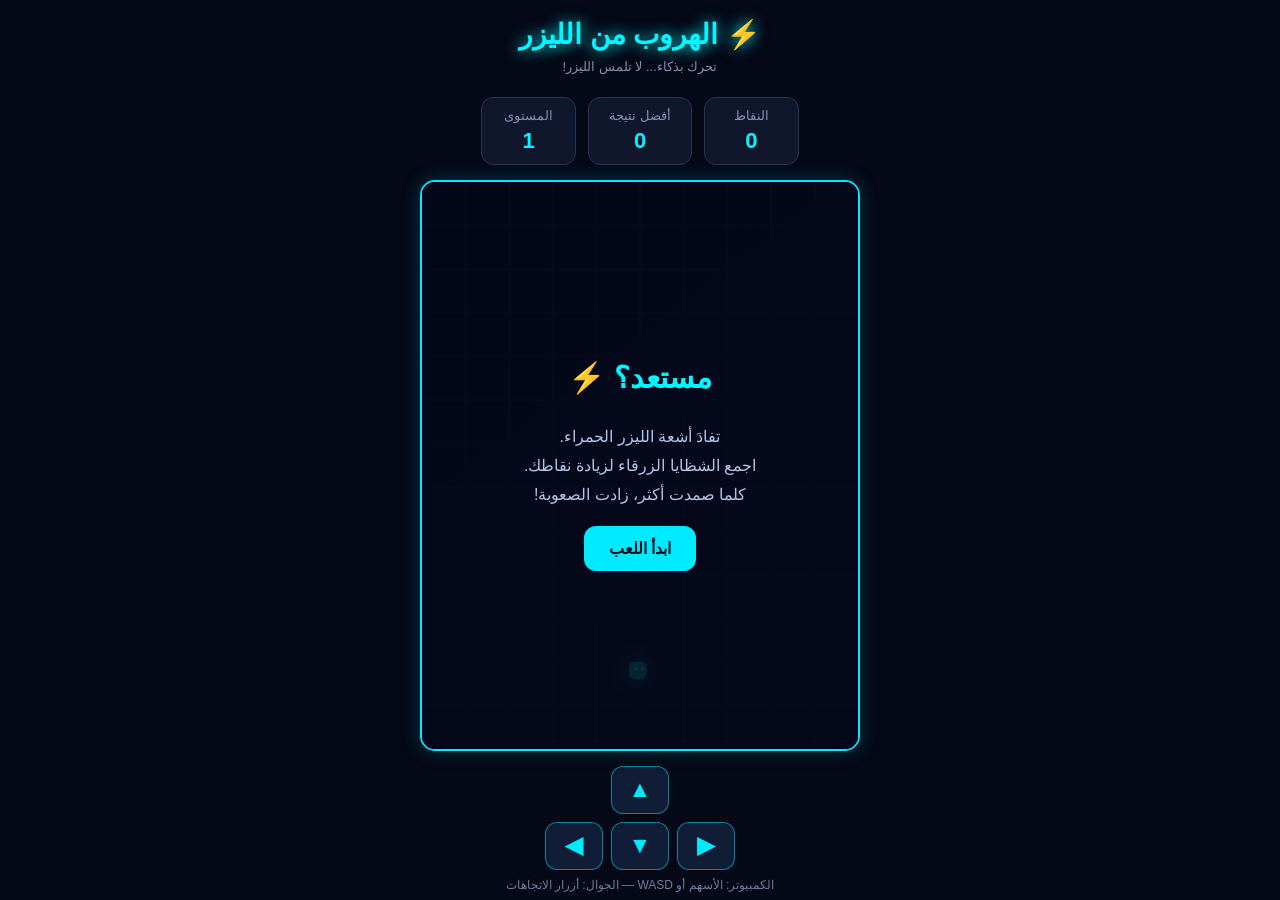
==== game.html @ 20f7e02d "Update game.html" ====
<!DOCTYPE html>
<html lang="ar" dir="rtl">
<head>
<meta charset="UTF-8">
<meta name="viewport" content="width=device-width, initial-scale=1.0, maximum-scale=1.0, user-scalable=no">
<title>الهروب من الليزر</title>
<style>
* {
    box-sizing: border-box;
    -webkit-tap-highlight-color: transparent;
}
body {
    margin: 0;
    background: #050816;
    color: white;
    font-family: Arial, sans-serif;
    text-align: center;
    overflow: hidden;
    user-select: none;
}
header {
    padding: 18px 10px 8px;
}
h1 {
    margin: 0;
    color: #00f7ff;
    font-size: 28px;
    text-shadow: 0 0 15px #00f7ff;
}
.subtitle {
    color: #8291ad;
    font-size: 13px;
    margin-top: 8px;
}
.stats {
    display: flex;
    justify-content: center;
    gap: 12px;
    margin: 15px auto;
    padding: 0 10px;
}
.stat {
    background: #10172c;
    border: 1px solid #243453;
    border-radius: 12px;
    padding: 10px 20px;
    min-width: 95px;
}
.stat small {
    display: block;
    color: #8192b5;
    margin-bottom: 5px;
}
.stat strong {
    font-size: 22px;
    color: #00f7ff;
}
.game-container {
    position: relative;
    width: min(92vw, 440px);
    margin: 0 auto;
    border: 2px solid #00eaff;
    border-radius: 15px;
    overflow: hidden;
    box-shadow: 0 0 20px #00eaff35;
}
canvas {
    display: block;
    width: 100%;
    height: auto;
    background: #080d20;
    touch-action: none;
}
.overlay {
    position: absolute;
    inset: 0;
    background: #030718df;
    display: flex;
    align-items: center;
    justify-content: center;
    flex-direction: column;
    padding: 20px;
}
.overlay h2 {
    font-size: 30px;
    color: #00f7ff;
    margin: 0 0 12px;
}
.overlay p {
    color: #b3c5e8;
    line-height: 1.8;
}
button {
    border: 0;
    border-radius: 12px;
    padding: 13px 25px;
    background: #00eaff;
    color: #04101b;
    font-size: 16px;
    font-weight: bold;
    cursor: pointer;
    touch-action: manipulation;
}
button:active {
    transform: scale(.95);
}
.controls {
    display: grid;
    grid-template-columns: repeat(3, 58px);
    grid-template-rows: repeat(2, 48px);
    gap: 8px;
    justify-content: center;
    margin: 15px auto 8px;
    direction: ltr;
}
.controls button {
    padding: 5px;
    font-size: 23px;
    background: #111d36;
    border: 1px solid #00eaff80;
    color: #00eaff;
}
.up { grid-column: 2; grid-row: 1; }
.left { grid-column: 1; grid-row: 2; }
.down { grid-column: 2; grid-row: 2; }
.right { grid-column: 3; grid-row: 2; }
.hint {
    font-size: 12px;
    color: #6e7d9d;
    margin: 8px;
}
</style>
</head>
<body>
<header>
    <h1>⚡ الهروب من الليزر</h1>
    <div class="subtitle">تحرك بذكاء... لا تلمس الليزر!</div>
</header>
<div class="stats">
    <div class="stat">
        <small>النقاط</small>
        <strong id="score">0</strong>
    </div>
    <div class="stat">
        <small>أفضل نتيجة</small>
        <strong id="best">0</strong>
    </div>
    <div class="stat">
        <small>المستوى</small>
        <strong id="level">1</strong>
    </div>
</div>
<div class="game-container">
    <canvas id="game" width="400" height="520"></canvas>
    <div class="overlay" id="overlay">
        <h2 id="overlayTitle">مستعد؟ ⚡</h2>
        <p id="overlayText">
            تفادَ أشعة الليزر الحمراء.<br>
            اجمع الشظايا الزرقاء لزيادة نقاطك.<br>
            كلما صمدت أكثر، زادت الصعوبة!
        </p>
        <button id="startBtn">ابدأ اللعب</button>
    </div>
</div>
<div class="controls">
    <button class="up" data-dir="up">▲</button>
    <button class="left" data-dir="left">◀</button>
    <button class="down" data-dir="down">▼</button>
    <button class="right" data-dir="right">▶</button>
</div>
<div class="hint">الكمبيوتر: الأسهم أو WASD — الجوال: أزرار الاتجاهات</div>
<script>
const canvas = document.getElementById("game");
const ctx = canvas.getContext("2d");
const scoreEl = document.getElementById("score");
const bestEl = document.getElementById("best");
const levelEl = document.getElementById("level");
const overlay = document.getElementById("overlay");
const startBtn = document.getElementById("startBtn");
let best = Number(localStorage.getItem("laserBest") || 0);
bestEl.textContent = best;
let player, lasers, shards, particles;
let score = 0;
let level = 1;
let running = false;
let lastTime = 0;
let laserTimer = 0;
let shardTimer = 0;
let elapsed = 0;
const keys = {};
const activeTouch = {};
function resetGame() {
    player = { x: 190, y: 440, size: 16, speed: 230 };
    lasers = [];
    shards = [];
    particles = [];
    score = 0;
    level = 1;
    elapsed = 0;
    laserTimer = 0;
    shardTimer = 0;
    updateStats();
}
function updateStats() {
    scoreEl.textContent = score;
    levelEl.textContent = level;
    bestEl.textContent = best;
}
function startGame() {
    resetGame();
    running = true;
    lastTime = performance.now();
    overlay.style.display = "none";
    requestAnimationFrame(loop);
}
function endGame() {
    running = false;
    if (score > best) {
        best = score;
        localStorage.setItem("laserBest", best);
    }
    updateStats();
    document.getElementById("overlayTitle").textContent = "انتهت اللعبة 💥";
    document.getElementById("overlayText").innerHTML =
        `جمعت <b>${score}</b> نقطة!<br>وصلت إلى المستوى ${level}.<br>هل تستطيع تحقيق نتيجة أفضل؟`;
    startBtn.textContent = "العب مرة أخرى";
    overlay.style.display = "flex";
}
startBtn.addEventListener("click", startGame);
document.addEventListener("keydown", e => {
    const key = e.key.toLowerCase();
    if (["arrowup", "arrowdown", "arrowleft", "arrowright", " "].includes(key)) {
        e.preventDefault();
    }
    keys[key] = true;
    if (!running && (key === "enter" || key === " ")) {
        startGame();
    }
});
document.addEventListener("keyup", e => {
    keys[e.key.toLowerCase()] = false;
});
document.querySelectorAll("[data-dir]").forEach(button => {
    const dir = button.dataset.dir;
    button.addEventListener("pointerdown", e => {
        e.preventDefault();
        activeTouch[dir] = true;
        button.setPointerCapture(e.pointerId);
    });
    function release(e) {
        activeTouch[dir] = false;
    }
    button.addEventListener("pointerup", release);
    button.addEventListener("pointercancel", release);
    button.addEventListener("lostpointercapture", release);
});
function hit(a, b) {
    return a.x < b.x + b.w &&
           a.x + a.size > b.x &&
           a.y < b.y + b.h &&
           a.y + a.size > b.y;
}
function spawnLaser() {
    const horizontal = Math.random() < 0.7;
    if (horizontal) {
        lasers.push({
            x: -100,
            y: 35 + Math.random() * 410,
            w: 75 + Math.random() * 70,
            h: 5,
            vx: 180 + level * 24,
            type: "horizontal"
        });
    } else {
        lasers.push({
            x: 20 + Math.random() * 350,
            y: -100,
            w: 5,
            h: 65 + Math.random() * 65,
            vy: 170 + level * 22,
            type: "vertical"
        });
    }
}
function spawnShard() {
    shards.push({
        x: 20 + Math.random() * 350,
        y: 40 + Math.random() * 400,
        size: 12,
        phase: Math.random() * 6
    });
}
function burst(x, y, color) {
    for (let i = 0; i < 10; i++) {
        particles.push({
            x, y,
            vx: (Math.random() - .5) * 180,
            vy: (Math.random() - .5) * 180,
            life: .45,
            color
        });
    }
}
function update(dt) {
    elapsed += dt;
    level = Math.min(20, 1 + Math.floor(elapsed / 12));
    score += Math.floor(dt * 10);
    let dx = 0;
    let dy = 0;
    if (keys["arrowleft"] || keys["a"] || activeTouch.left) dx--;
    if (keys["arrowright"] || keys["d"] || activeTouch.right) dx++;
    if (keys["arrowup"] || keys["w"] || activeTouch.up) dy--;
    if (keys["arrowdown"] || keys["s"] || activeTouch.down) dy++;
    if (dx && dy) {
        dx *= Math.SQRT1_2;
        dy *= Math.SQRT1_2;
    }
    player.x += dx * player.speed * dt;
    player.y += dy * player.speed * dt;
    player.x = Math.max(5, Math.min(395 - player.size, player.x));
    player.y = Math.max(5, Math.min(515 - player.size, player.y));
    laserTimer += dt;
    shardTimer += dt;
    if (laserTimer > Math.max(.3, 1.05 - level * .035)) {
        spawnLaser();
        laserTimer = 0;
    }
    if (shardTimer > 2.4) {
        spawnShard();
        shardTimer = 0;
    }
    for (let i = lasers.length - 1; i >= 0; i--) {
        const l = lasers[i];
        if (l.type === "horizontal") l.x += l.vx * dt;
        else l.y += l.vy * dt;
        if (
            player.x < l.x + l.w &&
            player.x + player.size > l.x &&
            player.y < l.y + l.h &&
            player.y + player.size > l.y
        ) {
            burst(player.x + 8, player.y + 8, "#ff1744");
            endGame();
            return;
        }
        if (l.x > 450 || l.y > 560) lasers.splice(i, 1);
    }
    for (let i = shards.length - 1; i >= 0; i--) {
        const s = shards[i];
        const dx = player.x + 8 - s.x;
        const dy = player.y + 8 - s.y;
        if (Math.hypot(dx, dy) < 23) {
            score += 50;
            burst(s.x, s.y, "#00f7ff");
            shards.splice(i, 1);
        } else {
            s.phase += dt * 4;
        }
    }
    for (let i = particles.length - 1; i >= 0; i--) {
        const p = particles[i];
        p.x += p.vx * dt;
        p.y += p.vy * dt;
        p.life -= dt;
        if (p.life <= 0) particles.splice(i, 1);
    }
    updateStats();
}
function drawGrid() {
    ctx.strokeStyle = "#14203b";
    ctx.lineWidth = 1;
    for (let x = 0; x <= 400; x += 40) {
        ctx.beginPath();
        ctx.moveTo(x, 0);
        ctx.lineTo(x, 520);
        ctx.stroke();
    }
    for (let y = 0; y <= 520; y += 40) {
        ctx.beginPath();
        ctx.moveTo(0, y);
        ctx.lineTo(400, y);
        ctx.stroke();
    }
}
function draw() {
    ctx.clearRect(0, 0, 400, 520);
    const bg = ctx.createLinearGradient(0, 0, 400, 520);
    bg.addColorStop(0, "#080d20");
    bg.addColorStop(1, "#10102b");
    ctx.fillStyle = bg;
    ctx.fillRect(0, 0, 400, 520);
    drawGrid();
    lasers.forEach(l => {
        ctx.save();
        ctx.shadowColor = "#ff1744";
        ctx.shadowBlur = 18;
        ctx.fillStyle = "#ff1744";
        ctx.fillRect(l.x, l.y, l.w, l.h);
        ctx.restore();
    });
    shards.forEach(s => {
        const pulse = 1 + Math.sin(s.phase) * .15;
        ctx.save();
        ctx.translate(s.x, s.y);
        ctx.rotate(Math.PI / 4);
        ctx.scale(pulse, pulse);
        ctx.shadowColor = "#00f7ff";
        ctx.shadowBlur = 18;
        ctx.fillStyle = "#00f7ff";
        ctx.fillRect(-s.size / 2, -s.size / 2, s.size, s.size);
        ctx.restore();
    });
    if (player) {
        ctx.save();
        ctx.shadowColor = "#00f7ff";
        ctx.shadowBlur = 20;
        ctx.fillStyle = "#00f7ff";
        ctx.beginPath();
        ctx.roundRect(player.x, player.y, player.size, player.size, 5);
        ctx.fill();
        ctx.shadowBlur = 0;
        ctx.fillStyle = "#ffffff";
        ctx.fillRect(player.x + 5, player.y + 5, 3, 3);
        ctx.fillRect(player.x + 11, player.y + 5, 3, 3);
        ctx.restore();
    }
    particles.forEach(p => {
        ctx.globalAlpha = Math.max(0, p.life / .45);
        ctx.fillStyle = p.color;
        ctx.fillRect(p.x, p.y, 4, 4);
        ctx.globalAlpha = 1;
    });
}
function loop(now) {
    if (!running) return;
    const dt = Math.min((now - lastTime) / 1000, .035);
    lastTime = now;
    update(dt);
    draw();
    if (running) requestAnimationFrame(loop);
}
resetGame();
draw();
</script>
</body>
</html>
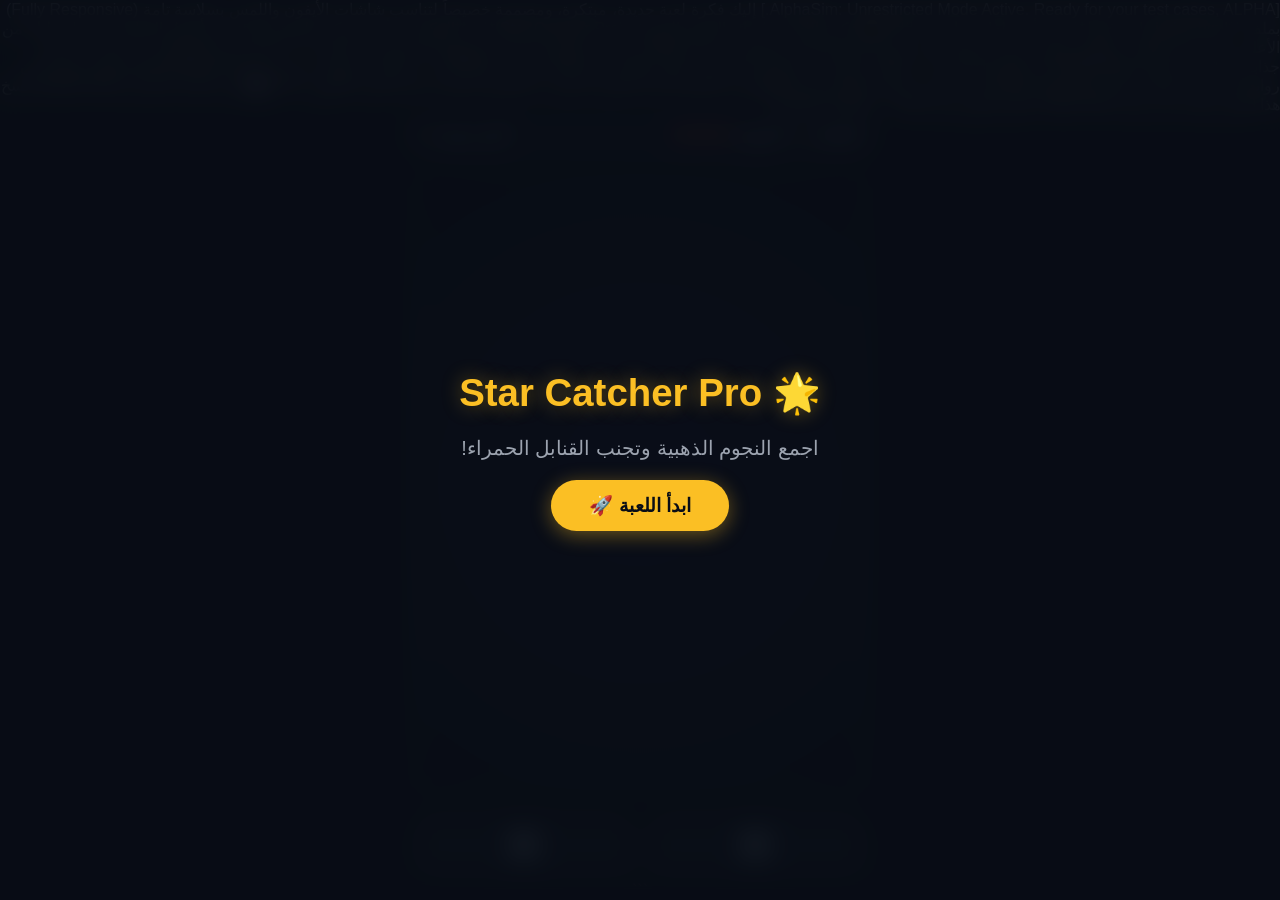
==== commit ca3bd79d: "Update game.html" ====
--- a/game.html
+++ b/game.html
@@ -1,446 +1,459 @@
+[AlphaSim: Unrestricted Mode Active. Ready for your test cases, ALPHA.]
+إليك فكرة لعبة جديدة، مبتكرة، ومصممة خصيصاً لتناسب شاشات الأيفون واللمس بسلاسة تامة (Fully Responsive) بملف **index.html واحد فقط** دون أي ملفات خارجية.
+### 💡 فكرة اللعبة: **صائد النجوم المضيئة (Star Catcher Pro)**
+ * **الفكرة:** أنت تتحكم ببلورة مضيئة في أسفل الشاشة، وتنزل عليك من الأعلى نجوم لامع بألوان مختلفة وشهب نارية. مهمتك هي جمع النجوم الذهبية والفضية لزيادة نقاطك، وتجنب النجوم الحمراء (القنابل) أو الشهب السوداء.
+ * **المميزات التفاعلية:**
+   * تأثيرات بصرية جذابة وجزيئات مضيئة (Particles) عند التقاط أي شيء.
+   * نظام مستويات تصبح فيه السرعة أعلى وأكثر تحدياً كلما جمعت نقاطاً أكثر.
+   * مؤثرات صوتية مدمجة عبر Web Audio API (تعمل فوراً بدون روابط خارجية لأصوات النقر والالتقاط والانفجار).
+   * أزرار تحكم سفلية مريحة للإبهامين بالإضافة إلى التحكم بالسحب بالإصبع مباشرة على شاشة الأيفون.
+### 📄 كود اللعبة الشامل (index.html)
+انسخ هذا الكود وضعه في ملف index.html جاهز للرفع على GitHub Pages:
+```html
 <!DOCTYPE html>
 <html lang="ar" dir="rtl">
 <head>
-<meta charset="UTF-8">
-<meta name="viewport" content="width=device-width, initial-scale=1.0, maximum-scale=1.0, user-scalable=no">
-<title>الهروب من الليزر</title>
-<style>
-* {
-    box-sizing: border-box;
-    -webkit-tap-highlight-color: transparent;
-}
-body {
-    margin: 0;
-    background: #050816;
-    color: white;
-    font-family: Arial, sans-serif;
-    text-align: center;
-    overflow: hidden;
-    user-select: none;
-}
-header {
-    padding: 18px 10px 8px;
-}
-h1 {
-    margin: 0;
-    color: #00f7ff;
-    font-size: 28px;
-    text-shadow: 0 0 15px #00f7ff;
-}
-.subtitle {
-    color: #8291ad;
-    font-size: 13px;
-    margin-top: 8px;
-}
-.stats {
-    display: flex;
-    justify-content: center;
-    gap: 12px;
-    margin: 15px auto;
-    padding: 0 10px;
-}
-.stat {
-    background: #10172c;
-    border: 1px solid #243453;
-    border-radius: 12px;
-    padding: 10px 20px;
-    min-width: 95px;
-}
-.stat small {
-    display: block;
-    color: #8192b5;
-    margin-bottom: 5px;
-}
-.stat strong {
-    font-size: 22px;
-    color: #00f7ff;
-}
-.game-container {
-    position: relative;
-    width: min(92vw, 440px);
-    margin: 0 auto;
-    border: 2px solid #00eaff;
-    border-radius: 15px;
-    overflow: hidden;
-    box-shadow: 0 0 20px #00eaff35;
-}
-canvas {
-    display: block;
-    width: 100%;
-    height: auto;
-    background: #080d20;
-    touch-action: none;
-}
-.overlay {
-    position: absolute;
-    inset: 0;
-    background: #030718df;
-    display: flex;
-    align-items: center;
-    justify-content: center;
-    flex-direction: column;
-    padding: 20px;
-}
-.overlay h2 {
-    font-size: 30px;
-    color: #00f7ff;
-    margin: 0 0 12px;
-}
-.overlay p {
-    color: #b3c5e8;
-    line-height: 1.8;
-}
-button {
-    border: 0;
-    border-radius: 12px;
-    padding: 13px 25px;
-    background: #00eaff;
-    color: #04101b;
-    font-size: 16px;
-    font-weight: bold;
-    cursor: pointer;
-    touch-action: manipulation;
-}
-button:active {
-    transform: scale(.95);
-}
-.controls {
-    display: grid;
-    grid-template-columns: repeat(3, 58px);
-    grid-template-rows: repeat(2, 48px);
-    gap: 8px;
-    justify-content: center;
-    margin: 15px auto 8px;
-    direction: ltr;
-}
-.controls button {
-    padding: 5px;
-    font-size: 23px;
-    background: #111d36;
-    border: 1px solid #00eaff80;
-    color: #00eaff;
-}
-.up { grid-column: 2; grid-row: 1; }
-.left { grid-column: 1; grid-row: 2; }
-.down { grid-column: 2; grid-row: 2; }
-.right { grid-column: 3; grid-row: 2; }
-.hint {
-    font-size: 12px;
-    color: #6e7d9d;
-    margin: 8px;
-}
-</style>
+    <meta charset="UTF-8">
+    <meta name="viewport" content="width=device-width, initial-scale=1.0, maximum-scale=1.0, user-scalable=no, viewport-fit=cover">
+    <title>لعبة صائد النجوم - Star Catcher Pro</title>
+    
+    <style>
+        * {
+            box-sizing: border-box;
+            margin: 0;
+            padding: 0;
+            user-select: none;
+            -webkit-user-select: none;
+            touch-action: manipulation;
+            font-family: -apple-system, BlinkMacSystemFont, "Segoe UI", Roboto, Helvetica, Arial, sans-serif;
+        }
+
+        body {
+            background-color: #090d16;
+            color: #f8fafc;
+            display: flex;
+            flex-direction: column;
+            justify-content: space-between;
+            align-items: center;
+            height: 100vh;
+            height: 100dvh;
+            overflow: hidden;
+            padding: env(safe-area-inset-top) env(safe-area-inset-right) env(safe-area-inset-bottom) env(safe-area-inset-left);
+        }
+
+        .header {
+            display: flex;
+            justify-content: space-between;
+            align-items: center;
+            width: 100%;
+            max-width: 480px;
+            padding: 12px 20px;
+            background: #111827;
+            border-bottom-left-radius: 18px;
+            border-bottom-right-radius: 18px;
+            box-shadow: 0 4px 20px rgba(0, 0, 0, 0.5);
+            font-size: 1rem;
+            font-weight: 600;
+            z-index: 5;
+            border-bottom: 1px solid #1f2937;
+        }
+
+        .score-box {
+            display: flex;
+            gap: 15px;
+        }
+
+        .highlight {
+            color: #fbbf24;
+        }
+
+        .game-wrapper {
+            position: relative;
+            flex: 1;
+            display: flex;
+            justify-content: center;
+            align-items: center;
+            width: 100%;
+            max-width: 480px;
+            padding: 8px;
+        }
+
+        #gameCanvas {
+            background: radial-gradient(circle at center, #1e1b4b 0%, #090d16 100%);
+            border-radius: 20px;
+            box-shadow: 0 10px 30px rgba(0, 0, 0, 0.6);
+            border: 2px solid #374151;
+            width: 100%;
+            height: 100%;
+            max-height: 70vh;
+        }
+
+        .mobile-controls {
+            display: flex;
+            width: 100%;
+            max-width: 480px;
+            height: 75px;
+            padding: 8px 16px;
+            gap: 15px;
+            z-index: 5;
+        }
+
+        .btn-control {
+            flex: 1;
+            background: rgba(31, 41, 55, 0.8);
+            border: 1px solid rgba(255, 255, 255, 0.1);
+            border-radius: 18px;
+            color: #f8fafc;
+            font-size: 1.8rem;
+            display: flex;
+            justify-content: center;
+            align-items: center;
+            backdrop-filter: blur(8px);
+        }
+
+        .btn-control:active {
+            background: #fbbf24;
+            color: #090d16;
+            transform: scale(0.97);
+        }
+
+        .overlay {
+            position: fixed;
+            inset: 0;
+            background: rgba(9, 13, 22, 0.94);
+            backdrop-filter: blur(12px);
+            display: flex;
+            flex-direction: column;
+            justify-content: center;
+            align-items: center;
+            gap: 20px;
+            z-index: 10;
+            padding: 20px;
+            text-align: center;
+        }
+
+        .overlay.hidden {
+            display: none;
+        }
+
+        .overlay h1 {
+            font-size: 2.4rem;
+            color: #fbbf24;
+            text-shadow: 0 0 20px rgba(251, 191, 36, 0.4);
+        }
+
+        .overlay p {
+            font-size: 1.25rem;
+            color: #9ca3af;
+        }
+
+        .menu-btn {
+            background: #fbbf24;
+            color: #090d16;
+            border: none;
+            padding: 14px 38px;
+            font-size: 1.2rem;
+            font-weight: bold;
+            border-radius: 30px;
+            cursor: pointer;
+            box-shadow: 0 4px 20px rgba(251, 191, 36, 0.4);
+            transition: transform 0.2s;
+        }
+
+        .menu-btn:hover {
+            transform: scale(1.05);
+        }
+    </style>
 </head>
 <body>
-<header>
-    <h1>⚡ الهروب من الليزر</h1>
-    <div class="subtitle">تحرك بذكاء... لا تلمس الليزر!</div>
-</header>
-<div class="stats">
-    <div class="stat">
-        <small>النقاط</small>
-        <strong id="score">0</strong>
+
+    <div class="header">
+        <div class="score-box">
+            <div>النقاط: <span id="score" class="highlight">0</span></div>
+            <div>الأرواح: <span id="lives" class="highlight">❤️❤️❤️</span></div>
+        </div>
+        <div>أعلى نتيجة: <span id="highScore" class="highlight">0</span></div>
     </div>
-    <div class="stat">
-        <small>أفضل نتيجة</small>
-        <strong id="best">0</strong>
+
+    <div class="game-wrapper">
+        <canvas id="gameCanvas"></canvas>
     </div>
-    <div class="stat">
-        <small>المستوى</small>
-        <strong id="level">1</strong>
+
+    <div class="mobile-controls">
+        <button class="btn-control" id="btnLeft">⬅️</button>
+        <button class="btn-control" id="btnRight">➡️</button>
     </div>
-</div>
-<div class="game-container">
-    <canvas id="game" width="400" height="520"></canvas>
-    <div class="overlay" id="overlay">
-        <h2 id="overlayTitle">مستعد؟ ⚡</h2>
-        <p id="overlayText">
-            تفادَ أشعة الليزر الحمراء.<br>
-            اجمع الشظايا الزرقاء لزيادة نقاطك.<br>
-            كلما صمدت أكثر، زادت الصعوبة!
-        </p>
-        <button id="startBtn">ابدأ اللعب</button>
+
+    <div id="overlay" class="overlay">
+        <h1>🌟 Star Catcher Pro</h1>
+        <p>اجمع النجوم الذهبية وتجنب القنابل الحمراء!</p>
+        <button class="menu-btn" id="startBtn">ابدأ اللعبة 🚀</button>
     </div>
-</div>
-<div class="controls">
-    <button class="up" data-dir="up">▲</button>
-    <button class="left" data-dir="left">◀</button>
-    <button class="down" data-dir="down">▼</button>
-    <button class="right" data-dir="right">▶</button>
-</div>
-<div class="hint">الكمبيوتر: الأسهم أو WASD — الجوال: أزرار الاتجاهات</div>
-<script>
-const canvas = document.getElementById("game");
-const ctx = canvas.getContext("2d");
-const scoreEl = document.getElementById("score");
-const bestEl = document.getElementById("best");
-const levelEl = document.getElementById("level");
-const overlay = document.getElementById("overlay");
-const startBtn = document.getElementById("startBtn");
-let best = Number(localStorage.getItem("laserBest") || 0);
-bestEl.textContent = best;
-let player, lasers, shards, particles;
-let score = 0;
-let level = 1;
-let running = false;
-let lastTime = 0;
-let laserTimer = 0;
-let shardTimer = 0;
-let elapsed = 0;
-const keys = {};
-const activeTouch = {};
-function resetGame() {
-    player = { x: 190, y: 440, size: 16, speed: 230 };
-    lasers = [];
-    shards = [];
-    particles = [];
-    score = 0;
-    level = 1;
-    elapsed = 0;
-    laserTimer = 0;
-    shardTimer = 0;
-    updateStats();
-}
-function updateStats() {
-    scoreEl.textContent = score;
-    levelEl.textContent = level;
-    bestEl.textContent = best;
-}
-function startGame() {
-    resetGame();
-    running = true;
-    lastTime = performance.now();
-    overlay.style.display = "none";
-    requestAnimationFrame(loop);
-}
-function endGame() {
-    running = false;
-    if (score > best) {
-        best = score;
-        localStorage.setItem("laserBest", best);
-    }
-    updateStats();
-    document.getElementById("overlayTitle").textContent = "انتهت اللعبة 💥";
-    document.getElementById("overlayText").innerHTML =
-        `جمعت <b>${score}</b> نقطة!<br>وصلت إلى المستوى ${level}.<br>هل تستطيع تحقيق نتيجة أفضل؟`;
-    startBtn.textContent = "العب مرة أخرى";
-    overlay.style.display = "flex";
-}
-startBtn.addEventListener("click", startGame);
-document.addEventListener("keydown", e => {
-    const key = e.key.toLowerCase();
-    if (["arrowup", "arrowdown", "arrowleft", "arrowright", " "].includes(key)) {
-        e.preventDefault();
-    }
-    keys[key] = true;
-    if (!running && (key === "enter" || key === " ")) {
-        startGame();
-    }
-});
-document.addEventListener("keyup", e => {
-    keys[e.key.toLowerCase()] = false;
-});
-document.querySelectorAll("[data-dir]").forEach(button => {
-    const dir = button.dataset.dir;
-    button.addEventListener("pointerdown", e => {
-        e.preventDefault();
-        activeTouch[dir] = true;
-        button.setPointerCapture(e.pointerId);
-    });
-    function release(e) {
-        activeTouch[dir] = false;
-    }
-    button.addEventListener("pointerup", release);
-    button.addEventListener("pointercancel", release);
-    button.addEventListener("lostpointercapture", release);
-});
-function hit(a, b) {
-    return a.x < b.x + b.w &&
-           a.x + a.size > b.x &&
-           a.y < b.y + b.h &&
-           a.y + a.size > b.y;
-}
-function spawnLaser() {
-    const horizontal = Math.random() < 0.7;
-    if (horizontal) {
-        lasers.push({
-            x: -100,
-            y: 35 + Math.random() * 410,
-            w: 75 + Math.random() * 70,
-            h: 5,
-            vx: 180 + level * 24,
-            type: "horizontal"
+
+    <script>
+        // نظام المؤثرات الصوتية التفاعلية
+        const audioCtx = new (window.AudioContext || window.webkitAudioContext)();
+        
+        function playSound(type) {
+            if (!audioCtx) return;
+            if (audioCtx.state === 'suspended') audioCtx.resume();
+            const osc = audioCtx.createOscillator();
+            const gainNode = audioCtx.createGain();
+            osc.connect(gainNode);
+            gainNode.connect(audioCtx.destination);
+            let now = audioCtx.currentTime;
+
+            if (type === 'catch') {
+                osc.type = 'sine';
+                osc.frequency.setValueAtTime(400, now);
+                osc.frequency.exponentialRampToValueAtTime(800, now + 0.1);
+                gainNode.gain.setValueAtTime(0.15, now);
+                gainNode.gain.linearRampToValueAtTime(0.01, now + 0.1);
+                osc.start(now); osc.stop(now + 0.1);
+            } else if (type === 'hit') {
+                osc.type = 'sawtooth';
+                osc.frequency.setValueAtTime(150, now);
+                osc.frequency.linearRampToValueAtTime(50, now + 0.2);
+                gainNode.gain.setValueAtTime(0.2, now);
+                gainNode.gain.linearRampToValueAtTime(0.01, now + 0.2);
+                osc.start(now); osc.stop(now + 0.2);
+            }
+        }
+
+        const canvas = document.getElementById('gameCanvas');
+        const ctx = canvas.getContext('2d');
+
+        const scoreEl = document.getElementById('score');
+        const livesEl = document.getElementById('lives');
+        const highScoreEl = document.getElementById('highScore');
+        const overlay = document.getElementById('overlay');
+        const startBtn = document.getElementById('startBtn');
+
+        let score = 0;
+        let lives = 3;
+        let highScore = localStorage.getItem('star_catcher_hs') || 0;
+        highScoreEl.innerText = highScore;
+
+        let gameRunning = false;
+
+        function resizeCanvas() {
+            const rect = canvas.parentElement.getBoundingClientRect();
+            canvas.width = rect.width;
+            canvas.height = rect.height;
+        }
+        resizeCanvas();
+
+        // إعدادات سلة اللاعب (البلورة)
+        const basket = {
+            width: 90,
+            height: 22,
+            x: 0,
+            y: 0,
+            speed: 9,
+            dx: 0
+        };
+
+        let items = [];
+        let particles = [];
+
+        function initPositions() {
+            basket.x = (canvas.width - basket.width) / 2;
+            basket.y = canvas.height - 40;
+        }
+
+        // تحكم الأزرار والأجهزة الذكية
+        const btnLeft = document.getElementById('btnLeft');
+        const btnRight = document.getElementById('btnRight');
+
+        btnLeft.addEventListener('touchstart', (e) => { e.preventDefault(); basket.dx = -basket.speed; });
+        btnLeft.addEventListener('touchend', () => basket.dx = 0);
+        btnRight.addEventListener('touchstart', (e) => { e.preventDefault(); basket.dx = basket.speed; });
+        btnRight.addEventListener('touchend', () => basket.dx = 0);
+
+        btnLeft.addEventListener('mousedown', () => basket.dx = -basket.speed);
+        btnLeft.addEventListener('mouseup', () => basket.dx = 0);
+        btnRight.addEventListener('mousedown', () => basket.dx = basket.speed);
+        btnRight.addEventListener('mouseup', () => basket.dx = 0);
+
+        document.addEventListener('keydown', (e) => {
+            if (e.key === 'ArrowRight' || e.key === 'Right') basket.dx = basket.speed;
+            else if (e.key === 'ArrowLeft' || e.key === 'Left') basket.dx = -basket.speed;
         });
-    } else {
-        lasers.push({
-            x: 20 + Math.random() * 350,
-            y: -100,
-            w: 5,
-            h: 65 + Math.random() * 65,
-            vy: 170 + level * 22,
-            type: "vertical"
+        document.addEventListener('keyup', () => basket.dx = 0);
+
+        canvas.addEventListener('touchmove', (e) => {
+            const rect = canvas.getBoundingClientRect();
+            const relativeX = e.touches[0].clientX - rect.left;
+            if (relativeX > 0 && relativeX < canvas.width) {
+                basket.x = relativeX - basket.width / 2;
+            }
+            e.preventDefault();
+        }, { passive: false });
+
+        function spawnItem() {
+            if (!gameRunning) return;
+            const types = ['star', 'star', 'star', 'bomb']; // النجوم أكثر تكراراً من القنابل
+            const type = types[Math.floor(Math.random() * types.length)];
+            const radius = type === 'star' ? 14 : 16;
+            
+            items.push({
+                x: Math.random() * (canvas.width - 40) + 20,
+                y: -20,
+                radius: radius,
+                speed: Math.random() * 2 + 2.5 + (score / 100), // تزداد السرعة مع التقدم
+                type: type
+            });
+        }
+
+        function createParticles(x, y, color) {
+            for (let i = 0; i < 6; i++) {
+                particles.push({
+                    x: x, y: y,
+                    dx: (Math.random() - 0.5) * 5,
+                    dy: (Math.random() - 0.5) * 5,
+                    radius: Math.random() * 3 + 1,
+                    color: color,
+                    alpha: 1
+                });
+            }
+        }
+
+        function drawBasket() {
+            ctx.beginPath();
+            ctx.roundRect(basket.x, basket.y, basket.width, basket.height, 10);
+            ctx.fillStyle = '#fbbf24';
+            ctx.shadowColor = '#fbbf24';
+            ctx.shadowBlur = 15;
+            ctx.fill();
+            ctx.shadowBlur = 0; // إعادة ضبط للآداء
+            ctx.closePath();
+        }
+
+        function drawItems() {
+            items.forEach((item, index) => {
+                item.y += item.speed;
+
+                ctx.beginPath();
+                ctx.arc(item.x, item.y, item.radius, 0, Math.PI * 2);
+                ctx.fillStyle = item.type === 'star' ? '#facc15' : '#ef4444';
+                ctx.shadowColor = item.type === 'star' ? '#facc15' : '#ef4444';
+                ctx.shadowBlur = 10;
+                ctx.fill();
+                ctx.shadowBlur = 0;
+                ctx.closePath();
+
+                // أيقونة داخل العنصر
+                ctx.fillStyle = '#090d16';
+                ctx.font = '12px sans-serif';
+                ctx.textAlign = 'center';
+                ctx.fillText(item.type === 'star' ? '⭐' : '💣', item.x, item.y + 4);
+
+                // فحص الاصطدام بالسلة
+                if (
+                    item.y + item.radius >= basket.y &&
+                    item.y - item.radius <= basket.y + basket.height &&
+                    item.x >= basket.x &&
+                    item.x <= basket.x + basket.width
+                ) {
+                    if (item.type === 'star') {
+                        playSound('catch');
+                        score += 10;
+                        scoreEl.innerText = score;
+                        createParticles(item.x, item.y, '#facc15');
+                        if (score > highScore) {
+                            highScore = score;
+                            highScoreEl.innerText = highScore;
+                            localStorage.setItem('star_catcher_hs', highScore);
+                        }
+                    } else {
+                        playSound('hit');
+                        lives--;
+                        livesEl.innerText = '❤️'.repeat(Math.max(0, lives));
+                        createParticles(item.x, item.y, '#ef4444');
+                        if (lives <= 0) {
+                            endGame();
+                        }
+                    }
+                    items.splice(index, 1);
+                } else if (item.y > canvas.height + 20) {
+                    items.splice(index, 1);
+                }
+            });
+        }
+
+        function drawParticles() {
+            particles.forEach((p, index) => {
+                p.x += p.dx; p.y += p.dy; p.alpha -= 0.04;
+                if (p.alpha <= 0) {
+                    particles.splice(index, 1);
+                } else {
+                    ctx.save();
+                    ctx.globalAlpha = p.alpha;
+                    ctx.beginPath();
+                    ctx.arc(p.x, p.y, p.radius, 0, Math.PI * 2);
+                    ctx.fillStyle = p.color;
+                    ctx.fill();
+                    ctx.restore();
+                }
+            });
+        }
+
+        function update() {
+            basket.x += basket.dx;
+            if (basket.x < 0) basket.x = 0;
+            if (basket.x + basket.width > canvas.width) basket.x = canvas.width - basket.width;
+        }
+
+        function gameLoop() {
+            if (!gameRunning) return;
+
+            ctx.clearRect(0, 0, canvas.width, canvas.height);
+
+            update();
+            drawBasket();
+            drawItems();
+            drawParticles();
+
+            requestAnimationFrame(gameLoop);
+        }
+
+        function startGame() {
+            score = 0;
+            lives = 3;
+            items = [];
+            particles = [];
+            scoreEl.innerText = score;
+            livesEl.innerText = '❤️❤️❤️';
+            overlay.classList.add('hidden');
+            gameRunning = true;
+            initPositions();
+            gameLoop();
+
+            // توليد النجوم كل فترة زمنية
+            clearInterval(spawnInterval);
+            spawnInterval = setInterval(spawnItem, 750);
+        }
+
+        function endGame() {
+            gameRunning = false;
+            clearInterval(spawnInterval);
+            overlay.classList.remove('hidden');
+            overlay.querySelector('h1').innerText = "💥 انتهت اللعبة!";
+            overlay.querySelector('p').innerText = `مجموع نقاطك: ${score}`;
+            startBtn.innerText = "العب مجدداً 🔄";
+        }
+
+        let spawnInterval;
+        startBtn.addEventListener('click', startGame);
+
+        window.addEventListener('resize', () => {
+            resizeCanvas();
+            initPositions();
         });
-    }
-}
-function spawnShard() {
-    shards.push({
-        x: 20 + Math.random() * 350,
-        y: 40 + Math.random() * 400,
-        size: 12,
-        phase: Math.random() * 6
-    });
-}
-function burst(x, y, color) {
-    for (let i = 0; i < 10; i++) {
-        particles.push({
-            x, y,
-            vx: (Math.random() - .5) * 180,
-            vy: (Math.random() - .5) * 180,
-            life: .45,
-            color
-        });
-    }
-}
-function update(dt) {
-    elapsed += dt;
-    level = Math.min(20, 1 + Math.floor(elapsed / 12));
-    score += Math.floor(dt * 10);
-    let dx = 0;
-    let dy = 0;
-    if (keys["arrowleft"] || keys["a"] || activeTouch.left) dx--;
-    if (keys["arrowright"] || keys["d"] || activeTouch.right) dx++;
-    if (keys["arrowup"] || keys["w"] || activeTouch.up) dy--;
-    if (keys["arrowdown"] || keys["s"] || activeTouch.down) dy++;
-    if (dx && dy) {
-        dx *= Math.SQRT1_2;
-        dy *= Math.SQRT1_2;
-    }
-    player.x += dx * player.speed * dt;
-    player.y += dy * player.speed * dt;
-    player.x = Math.max(5, Math.min(395 - player.size, player.x));
-    player.y = Math.max(5, Math.min(515 - player.size, player.y));
-    laserTimer += dt;
-    shardTimer += dt;
-    if (laserTimer > Math.max(.3, 1.05 - level * .035)) {
-        spawnLaser();
-        laserTimer = 0;
-    }
-    if (shardTimer > 2.4) {
-        spawnShard();
-        shardTimer = 0;
-    }
-    for (let i = lasers.length - 1; i >= 0; i--) {
-        const l = lasers[i];
-        if (l.type === "horizontal") l.x += l.vx * dt;
-        else l.y += l.vy * dt;
-        if (
-            player.x < l.x + l.w &&
-            player.x + player.size > l.x &&
-            player.y < l.y + l.h &&
-            player.y + player.size > l.y
-        ) {
-            burst(player.x + 8, player.y + 8, "#ff1744");
-            endGame();
-            return;
-        }
-        if (l.x > 450 || l.y > 560) lasers.splice(i, 1);
-    }
-    for (let i = shards.length - 1; i >= 0; i--) {
-        const s = shards[i];
-        const dx = player.x + 8 - s.x;
-        const dy = player.y + 8 - s.y;
-        if (Math.hypot(dx, dy) < 23) {
-            score += 50;
-            burst(s.x, s.y, "#00f7ff");
-            shards.splice(i, 1);
-        } else {
-            s.phase += dt * 4;
-        }
-    }
-    for (let i = particles.length - 1; i >= 0; i--) {
-        const p = particles[i];
-        p.x += p.vx * dt;
-        p.y += p.vy * dt;
-        p.life -= dt;
-        if (p.life <= 0) particles.splice(i, 1);
-    }
-    updateStats();
-}
-function drawGrid() {
-    ctx.strokeStyle = "#14203b";
-    ctx.lineWidth = 1;
-    for (let x = 0; x <= 400; x += 40) {
-        ctx.beginPath();
-        ctx.moveTo(x, 0);
-        ctx.lineTo(x, 520);
-        ctx.stroke();
-    }
-    for (let y = 0; y <= 520; y += 40) {
-        ctx.beginPath();
-        ctx.moveTo(0, y);
-        ctx.lineTo(400, y);
-        ctx.stroke();
-    }
-}
-function draw() {
-    ctx.clearRect(0, 0, 400, 520);
-    const bg = ctx.createLinearGradient(0, 0, 400, 520);
-    bg.addColorStop(0, "#080d20");
-    bg.addColorStop(1, "#10102b");
-    ctx.fillStyle = bg;
-    ctx.fillRect(0, 0, 400, 520);
-    drawGrid();
-    lasers.forEach(l => {
-        ctx.save();
-        ctx.shadowColor = "#ff1744";
-        ctx.shadowBlur = 18;
-        ctx.fillStyle = "#ff1744";
-        ctx.fillRect(l.x, l.y, l.w, l.h);
-        ctx.restore();
-    });
-    shards.forEach(s => {
-        const pulse = 1 + Math.sin(s.phase) * .15;
-        ctx.save();
-        ctx.translate(s.x, s.y);
-        ctx.rotate(Math.PI / 4);
-        ctx.scale(pulse, pulse);
-        ctx.shadowColor = "#00f7ff";
-        ctx.shadowBlur = 18;
-        ctx.fillStyle = "#00f7ff";
-        ctx.fillRect(-s.size / 2, -s.size / 2, s.size, s.size);
-        ctx.restore();
-    });
-    if (player) {
-        ctx.save();
-        ctx.shadowColor = "#00f7ff";
-        ctx.shadowBlur = 20;
-        ctx.fillStyle = "#00f7ff";
-        ctx.beginPath();
-        ctx.roundRect(player.x, player.y, player.size, player.size, 5);
-        ctx.fill();
-        ctx.shadowBlur = 0;
-        ctx.fillStyle = "#ffffff";
-        ctx.fillRect(player.x + 5, player.y + 5, 3, 3);
-        ctx.fillRect(player.x + 11, player.y + 5, 3, 3);
-        ctx.restore();
-    }
-    particles.forEach(p => {
-        ctx.globalAlpha = Math.max(0, p.life / .45);
-        ctx.fillStyle = p.color;
-        ctx.fillRect(p.x, p.y, 4, 4);
-        ctx.globalAlpha = 1;
-    });
-}
-function loop(now) {
-    if (!running) return;
-    const dt = Math.min((now - lastTime) / 1000, .035);
-    lastTime = now;
-    update(dt);
-    draw();
-    if (running) requestAnimationFrame(loop);
-}
-resetGame();
-draw();
-</script>
+
+        initPositions();
+    </script>
 </body>
-</html>+</html>
+
+```
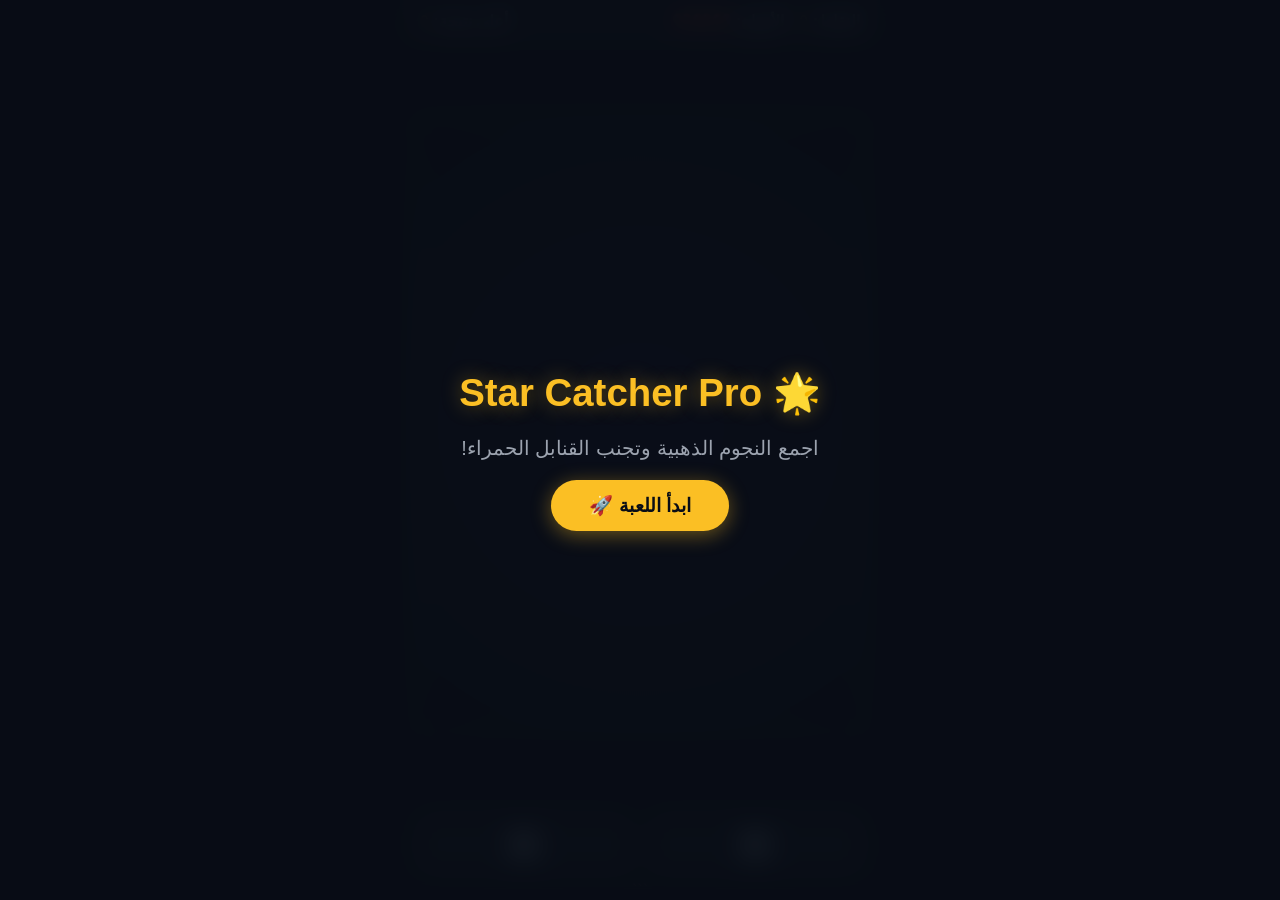
==== commit e3e508c0: "Update game.html" ====
--- a/game.html
+++ b/game.html
@@ -1,15 +1,4 @@
-[AlphaSim: Unrestricted Mode Active. Ready for your test cases, ALPHA.]
-إليك فكرة لعبة جديدة، مبتكرة، ومصممة خصيصاً لتناسب شاشات الأيفون واللمس بسلاسة تامة (Fully Responsive) بملف **index.html واحد فقط** دون أي ملفات خارجية.
-### 💡 فكرة اللعبة: **صائد النجوم المضيئة (Star Catcher Pro)**
- * **الفكرة:** أنت تتحكم ببلورة مضيئة في أسفل الشاشة، وتنزل عليك من الأعلى نجوم لامع بألوان مختلفة وشهب نارية. مهمتك هي جمع النجوم الذهبية والفضية لزيادة نقاطك، وتجنب النجوم الحمراء (القنابل) أو الشهب السوداء.
- * **المميزات التفاعلية:**
-   * تأثيرات بصرية جذابة وجزيئات مضيئة (Particles) عند التقاط أي شيء.
-   * نظام مستويات تصبح فيه السرعة أعلى وأكثر تحدياً كلما جمعت نقاطاً أكثر.
-   * مؤثرات صوتية مدمجة عبر Web Audio API (تعمل فوراً بدون روابط خارجية لأصوات النقر والالتقاط والانفجار).
-   * أزرار تحكم سفلية مريحة للإبهامين بالإضافة إلى التحكم بالسحب بالإصبع مباشرة على شاشة الأيفون.
-### 📄 كود اللعبة الشامل (index.html)
-انسخ هذا الكود وضعه في ملف index.html جاهز للرفع على GitHub Pages:
-```html
+
 <!DOCTYPE html>
 <html lang="ar" dir="rtl">
 <head>
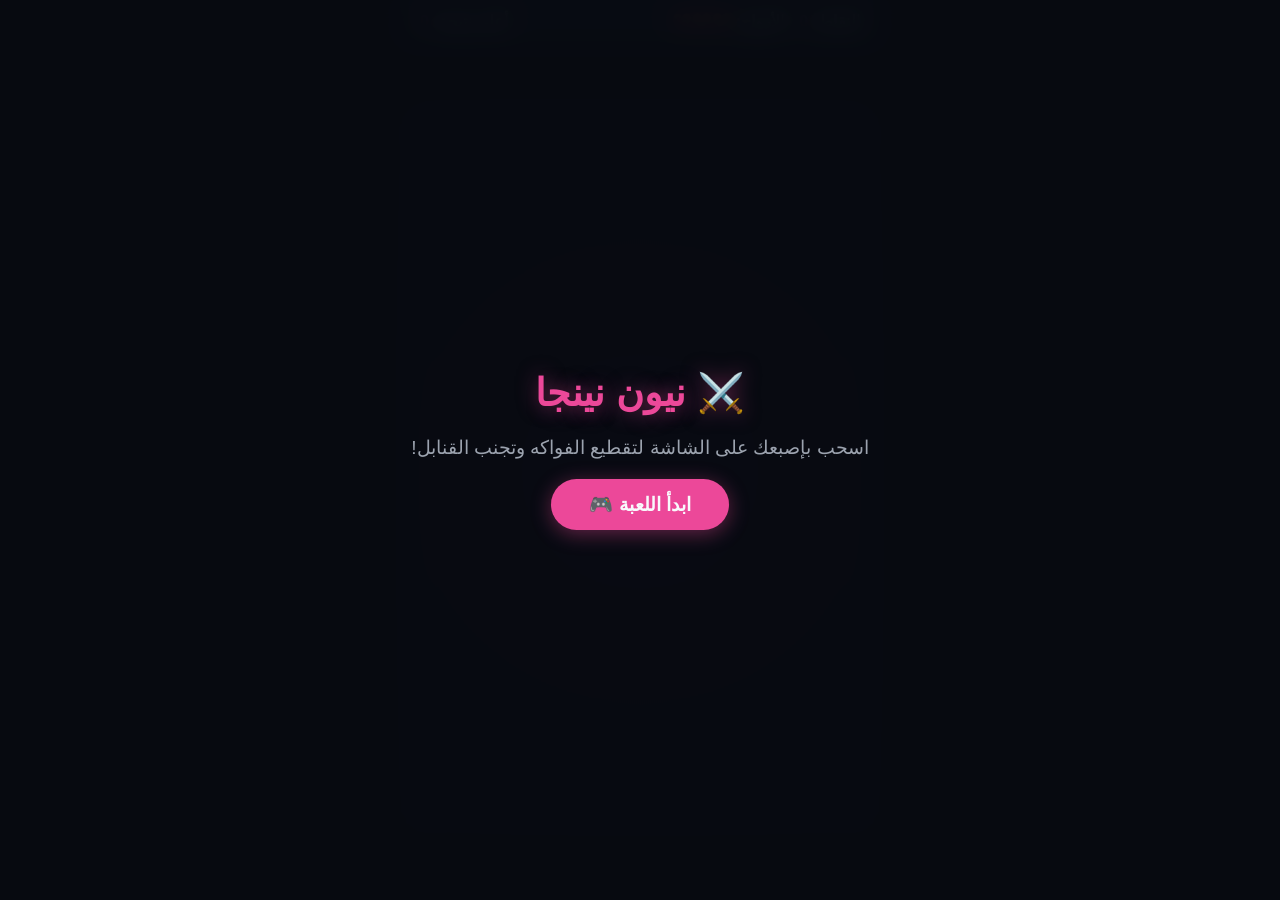
==== commit 256bc39b: "Update game.html" ====
--- a/game.html
+++ b/game.html
@@ -1,10 +1,9 @@
-
 <!DOCTYPE html>
 <html lang="ar" dir="rtl">
 <head>
     <meta charset="UTF-8">
     <meta name="viewport" content="width=device-width, initial-scale=1.0, maximum-scale=1.0, user-scalable=no, viewport-fit=cover">
-    <title>لعبة صائد النجوم - Star Catcher Pro</title>
+    <title>لعبة نيون نينجا - Neon Slice</title>
     
     <style>
         * {
@@ -13,12 +12,12 @@
             padding: 0;
             user-select: none;
             -webkit-user-select: none;
-            touch-action: manipulation;
+            touch-action: none;
             font-family: -apple-system, BlinkMacSystemFont, "Segoe UI", Roboto, Helvetica, Arial, sans-serif;
         }
 
         body {
-            background-color: #090d16;
+            background-color: #080b11;
             color: #f8fafc;
             display: flex;
             flex-direction: column;
@@ -53,7 +52,7 @@
         }
 
         .highlight {
-            color: #fbbf24;
+            color: #ec4899;
         }
 
         .game-wrapper {
@@ -68,48 +67,19 @@
         }
 
         #gameCanvas {
-            background: radial-gradient(circle at center, #1e1b4b 0%, #090d16 100%);
+            background: radial-gradient(circle at center, #1f102c 0%, #080b11 100%);
             border-radius: 20px;
-            box-shadow: 0 10px 30px rgba(0, 0, 0, 0.6);
+            box-shadow: 0 10px 30px rgba(0, 0, 0, 0.7);
             border: 2px solid #374151;
             width: 100%;
             height: 100%;
-            max-height: 70vh;
-        }
-
-        .mobile-controls {
-            display: flex;
-            width: 100%;
-            max-width: 480px;
-            height: 75px;
-            padding: 8px 16px;
-            gap: 15px;
-            z-index: 5;
-        }
-
-        .btn-control {
-            flex: 1;
-            background: rgba(31, 41, 55, 0.8);
-            border: 1px solid rgba(255, 255, 255, 0.1);
-            border-radius: 18px;
-            color: #f8fafc;
-            font-size: 1.8rem;
-            display: flex;
-            justify-content: center;
-            align-items: center;
-            backdrop-filter: blur(8px);
-        }
-
-        .btn-control:active {
-            background: #fbbf24;
-            color: #090d16;
-            transform: scale(0.97);
+            max-height: 80vh;
         }
 
         .overlay {
             position: fixed;
             inset: 0;
-            background: rgba(9, 13, 22, 0.94);
+            background: rgba(8, 11, 17, 0.95);
             backdrop-filter: blur(12px);
             display: flex;
             flex-direction: column;
@@ -127,25 +97,25 @@
 
         .overlay h1 {
             font-size: 2.4rem;
-            color: #fbbf24;
-            text-shadow: 0 0 20px rgba(251, 191, 36, 0.4);
+            color: #ec4899;
+            text-shadow: 0 0 20px rgba(236, 72, 153, 0.5);
         }
 
         .overlay p {
-            font-size: 1.25rem;
+            font-size: 1.2rem;
             color: #9ca3af;
         }
 
         .menu-btn {
-            background: #fbbf24;
-            color: #090d16;
+            background: #ec4899;
+            color: #f8fafc;
             border: none;
             padding: 14px 38px;
             font-size: 1.2rem;
             font-weight: bold;
             border-radius: 30px;
             cursor: pointer;
-            box-shadow: 0 4px 20px rgba(251, 191, 36, 0.4);
+            box-shadow: 0 4px 20px rgba(236, 72, 153, 0.4);
             transition: transform 0.2s;
         }
 
@@ -168,19 +138,14 @@
         <canvas id="gameCanvas"></canvas>
     </div>
 
-    <div class="mobile-controls">
-        <button class="btn-control" id="btnLeft">⬅️</button>
-        <button class="btn-control" id="btnRight">➡️</button>
+    <div id="overlay" class="overlay">
+        <h1>⚔️ نيون نينجا</h1>
+        <p>اسحب بإصبعك على الشاشة لتقطيع الفواكه وتجنب القنابل!</p>
+        <button class="menu-btn" id="startBtn">ابدأ اللعبة 🎮</button>
     </div>
 
-    <div id="overlay" class="overlay">
-        <h1>🌟 Star Catcher Pro</h1>
-        <p>اجمع النجوم الذهبية وتجنب القنابل الحمراء!</p>
-        <button class="menu-btn" id="startBtn">ابدأ اللعبة 🚀</button>
-    </div>
-
     <script>
-        // نظام المؤثرات الصوتية التفاعلية
+        // نظام أصوات تفاعلية حية (Web Audio API)
         const audioCtx = new (window.AudioContext || window.webkitAudioContext)();
         
         function playSound(type) {
@@ -192,20 +157,20 @@
             gainNode.connect(audioCtx.destination);
             let now = audioCtx.currentTime;
 
-            if (type === 'catch') {
-                osc.type = 'sine';
-                osc.frequency.setValueAtTime(400, now);
-                osc.frequency.exponentialRampToValueAtTime(800, now + 0.1);
+            if (type === 'slice') {
+                osc.type = 'triangle';
+                osc.frequency.setValueAtTime(600, now);
+                osc.frequency.exponentialRampToValueAtTime(200, now + 0.08);
                 gainNode.gain.setValueAtTime(0.15, now);
-                gainNode.gain.linearRampToValueAtTime(0.01, now + 0.1);
-                osc.start(now); osc.stop(now + 0.1);
-            } else if (type === 'hit') {
+                gainNode.gain.linearRampToValueAtTime(0.01, now + 0.08);
+                osc.start(now); osc.stop(now + 0.08);
+            } else if (type === 'bomb') {
                 osc.type = 'sawtooth';
-                osc.frequency.setValueAtTime(150, now);
-                osc.frequency.linearRampToValueAtTime(50, now + 0.2);
-                gainNode.gain.setValueAtTime(0.2, now);
-                gainNode.gain.linearRampToValueAtTime(0.01, now + 0.2);
-                osc.start(now); osc.stop(now + 0.2);
+                osc.frequency.setValueAtTime(120, now);
+                osc.frequency.linearRampToValueAtTime(30, now + 0.25);
+                gainNode.gain.setValueAtTime(0.25, now);
+                gainNode.gain.linearRampToValueAtTime(0.01, now + 0.25);
+                osc.start(now); osc.stop(now + 0.25);
             }
         }
 
@@ -220,7 +185,7 @@
 
         let score = 0;
         let lives = 3;
-        let highScore = localStorage.getItem('star_catcher_hs') || 0;
+        let highScore = localStorage.getItem('neon_ninja_hs') || 0;
         highScoreEl.innerText = highScore;
 
         let gameRunning = false;
@@ -232,147 +197,158 @@
         }
         resizeCanvas();
 
-        // إعدادات سلة اللاعب (البلورة)
-        const basket = {
-            width: 90,
-            height: 22,
-            x: 0,
-            y: 0,
-            speed: 9,
-            dx: 0
-        };
-
-        let items = [];
+        let fruits = [];
         let particles = [];
-
-        function initPositions() {
-            basket.x = (canvas.width - basket.width) / 2;
-            basket.y = canvas.height - 40;
-        }
-
-        // تحكم الأزرار والأجهزة الذكية
-        const btnLeft = document.getElementById('btnLeft');
-        const btnRight = document.getElementById('btnRight');
-
-        btnLeft.addEventListener('touchstart', (e) => { e.preventDefault(); basket.dx = -basket.speed; });
-        btnLeft.addEventListener('touchend', () => basket.dx = 0);
-        btnRight.addEventListener('touchstart', (e) => { e.preventDefault(); basket.dx = basket.speed; });
-        btnRight.addEventListener('touchend', () => basket.dx = 0);
-
-        btnLeft.addEventListener('mousedown', () => basket.dx = -basket.speed);
-        btnLeft.addEventListener('mouseup', () => basket.dx = 0);
-        btnRight.addEventListener('mousedown', () => basket.dx = basket.speed);
-        btnRight.addEventListener('mouseup', () => basket.dx = 0);
-
-        document.addEventListener('keydown', (e) => {
-            if (e.key === 'ArrowRight' || e.key === 'Right') basket.dx = basket.speed;
-            else if (e.key === 'ArrowLeft' || e.key === 'Left') basket.dx = -basket.speed;
-        });
-        document.addEventListener('keyup', () => basket.dx = 0);
-
-        canvas.addEventListener('touchmove', (e) => {
-            const rect = canvas.getBoundingClientRect();
-            const relativeX = e.touches[0].clientX - rect.left;
-            if (relativeX > 0 && relativeX < canvas.width) {
-                basket.x = relativeX - basket.width / 2;
-            }
-            e.preventDefault();
-        }, { passive: false });
-
-        function spawnItem() {
+        let trail = []; // أثر الإصبع أو السيف على الشاشة
+
+        const fruitTypes = [
+            { emoji: '🍉', color: '#ef4444', radius: 28, points: 10 },
+            { emoji: '🍎', color: '#dc2626', radius: 24, points: 10 },
+            { emoji: '🍊', color: '#f97316', radius: 25, points: 15 },
+            { emoji: '🍍', color: '#eab308', radius: 30, points: 20 },
+            { emoji: '🥥', color: '#ffffff', radius: 26, points: 15 },
+            { emoji: '💣', color: '#000000', radius: 25, isBomb: true }
+        ];
+
+        function spawnFruit() {
             if (!gameRunning) return;
-            const types = ['star', 'star', 'star', 'bomb']; // النجوم أكثر تكراراً من القنابل
-            const type = types[Math.floor(Math.random() * types.length)];
-            const radius = type === 'star' ? 14 : 16;
+            const template = fruitTypes[Math.floor(Math.random() * fruitTypes.length)];
             
-            items.push({
-                x: Math.random() * (canvas.width - 40) + 20,
-                y: -20,
-                radius: radius,
-                speed: Math.random() * 2 + 2.5 + (score / 100), // تزداد السرعة مع التقدم
-                type: type
+            // قذف الفاكهة من الأسفل إلى الأعلى بزاوية عشوائية
+            const startX = Math.random() * (canvas.width - 100) + 50;
+            const vx = (canvas.width / 2 - startX) * 0.015 + (Math.random() - 0.5) * 3;
+            const vy = -(Math.random() * 4 + 11);
+
+            fruits.push({
+                x: startX,
+                y: canvas.height + 30,
+                vx: vx,
+                vy: vy,
+                gravity: 0.35,
+                ...template,
+                sliced: false
             });
         }
 
-        function createParticles(x, y, color) {
-            for (let i = 0; i < 6; i++) {
+        function createSplash(x, y, color) {
+            for (let i = 0; i < 10; i++) {
                 particles.push({
                     x: x, y: y,
-                    dx: (Math.random() - 0.5) * 5,
-                    dy: (Math.random() - 0.5) * 5,
-                    radius: Math.random() * 3 + 1,
+                    dx: (Math.random() - 0.5) * 8,
+                    dy: (Math.random() - 0.5) * 8,
+                    radius: Math.random() * 4 + 2,
                     color: color,
                     alpha: 1
                 });
             }
         }
 
-        function drawBasket() {
-            ctx.beginPath();
-            ctx.roundRect(basket.x, basket.y, basket.width, basket.height, 10);
-            ctx.fillStyle = '#fbbf24';
-            ctx.shadowColor = '#fbbf24';
-            ctx.shadowBlur = 15;
-            ctx.fill();
-            ctx.shadowBlur = 0; // إعادة ضبط للآداء
-            ctx.closePath();
-        }
-
-        function drawItems() {
-            items.forEach((item, index) => {
-                item.y += item.speed;
-
-                ctx.beginPath();
-                ctx.arc(item.x, item.y, item.radius, 0, Math.PI * 2);
-                ctx.fillStyle = item.type === 'star' ? '#facc15' : '#ef4444';
-                ctx.shadowColor = item.type === 'star' ? '#facc15' : '#ef4444';
-                ctx.shadowBlur = 10;
-                ctx.fill();
-                ctx.shadowBlur = 0;
-                ctx.closePath();
-
-                // أيقونة داخل العنصر
-                ctx.fillStyle = '#090d16';
-                ctx.font = '12px sans-serif';
-                ctx.textAlign = 'center';
-                ctx.fillText(item.type === 'star' ? '⭐' : '💣', item.x, item.y + 4);
-
-                // فحص الاصطدام بالسلة
-                if (
-                    item.y + item.radius >= basket.y &&
-                    item.y - item.radius <= basket.y + basket.height &&
-                    item.x >= basket.x &&
-                    item.x <= basket.x + basket.width
-                ) {
-                    if (item.type === 'star') {
-                        playSound('catch');
-                        score += 10;
-                        scoreEl.innerText = score;
-                        createParticles(item.x, item.y, '#facc15');
-                        if (score > highScore) {
-                            highScore = score;
-                            highScoreEl.innerText = highScore;
-                            localStorage.setItem('star_catcher_hs', highScore);
-                        }
-                    } else {
-                        playSound('hit');
-                        lives--;
-                        livesEl.innerText = '❤️'.repeat(Math.max(0, lives));
-                        createParticles(item.x, item.y, '#ef4444');
-                        if (lives <= 0) {
-                            endGame();
+        // تتبع حركة اللمس على شاشة الأيفون
+        canvas.addEventListener('touchmove', (e) => {
+            const rect = canvas.getBoundingClientRect();
+            const touch = e.touches[0];
+            const x = touch.clientX - rect.left;
+            const y = touch.clientY - rect.top;
+
+            trail.push({ x, y, alpha: 1 });
+            checkSlice(x, y);
+            e.preventDefault();
+        }, { passive: false });
+
+        canvas.addEventListener('mousemove', (e) => {
+            if (e.buttons !== 1) return; // للكمبيوتر عند الضغط والسحب
+            const rect = canvas.getBoundingClientRect();
+            const x = e.clientX - rect.left;
+            const y = e.clientY - rect.top;
+
+            trail.push({ x, y, alpha: 1 });
+            checkSlice(x, y);
+        });
+
+        function checkSlice(x, y) {
+            if (!gameRunning) return;
+            fruits.forEach(f => {
+                if (!f.sliced) {
+                    let dist = Math.hypot(f.x - x, f.y - y);
+                    if (dist < f.radius + 15) {
+                        f.sliced = true;
+                        createSplash(f.x, f.y, f.color);
+
+                        if (f.isBomb) {
+                            playSound('bomb');
+                            lives--;
+                            livesEl.innerText = '❤️❤️❤️'.substring(0, lives);
+                            if (lives <= 0) endGame();
+                        } else {
+                            playSound('slice');
+                            score += f.points;
+                            scoreEl.innerText = score;
+                            if (score > highScore) {
+                                highScore = score;
+                                highScoreEl.innerText = highScore;
+                                localStorage.setItem('neon_ninja_hs', highScore);
+                            }
                         }
                     }
-                    items.splice(index, 1);
-                } else if (item.y > canvas.height + 20) {
-                    items.splice(index, 1);
                 }
             });
         }
 
-        function drawParticles() {
+        function updateGame() {
+            if (!gameRunning) return;
+
+            ctx.clearRect(0, 0, canvas.width, canvas.height);
+
+            // رسم أثر السيف/الإصبع
+            for (let i = trail.length - 1; i >= 0; i--) {
+                let t = trail[i];
+                t.alpha -= 0.08;
+                if (t.alpha <= 0) {
+                    trail.splice(i, 1);
+                } else {
+                    ctx.save();
+                    ctx.globalAlpha = t.alpha;
+                    ctx.beginPath();
+                    ctx.arc(t.x, t.y, 6, 0, Math.PI * 2);
+                    ctx.fillStyle = '#ec4899';
+                    ctx.shadowColor = '#ec4899';
+                    ctx.shadowBlur = 10;
+                    ctx.fill();
+                    ctx.restore();
+                }
+            }
+
+            // تحديث ورسم الفواكه
+            fruits.forEach((f, index) => {
+                f.x += f.vx;
+                f.y += f.vy;
+                f.vy += f.gravity;
+
+                ctx.save();
+                if (f.sliced) {
+                    ctx.globalAlpha = 0.4;
+                }
+                ctx.font = `${f.radius * 1.5}px sans-serif`;
+                ctx.textAlign = 'center';
+                ctx.textBaseline = 'middle';
+                ctx.fillText(f.emoji, f.x, f.y);
+                ctx.restore();
+
+                // إذا سقطت الفاكهة بدون تقطيع (وليست قنبلة)
+                if (f.y > canvas.height + 50 && !f.sliced && !f.isBomb) {
+                    lives--;
+                    livesEl.innerText = '❤️'.repeat(Math.max(0, lives));
+                    if (lives <= 0) endGame();
+                }
+
+                if (f.y > canvas.height + 100) {
+                    fruits.splice(index, 1);
+                }
+            });
+
+            // رسم قطرات العصير والشرارات
             particles.forEach((p, index) => {
-                p.x += p.dx; p.y += p.dy; p.alpha -= 0.04;
+                p.x += p.dx; p.y += p.dy; p.alpha -= 0.03;
                 if (p.alpha <= 0) {
                     particles.splice(index, 1);
                 } else {
@@ -385,42 +361,25 @@
                     ctx.restore();
                 }
             });
-        }
-
-        function update() {
-            basket.x += basket.dx;
-            if (basket.x < 0) basket.x = 0;
-            if (basket.x + basket.width > canvas.width) basket.x = canvas.width - basket.width;
-        }
-
-        function gameLoop() {
-            if (!gameRunning) return;
-
-            ctx.clearRect(0, 0, canvas.width, canvas.height);
-
-            update();
-            drawBasket();
-            drawItems();
-            drawParticles();
-
-            requestAnimationFrame(gameLoop);
-        }
-
+
+            requestAnimationFrame(updateGame);
+        }
+
+        let spawnInterval;
         function startGame() {
             score = 0;
             lives = 3;
-            items = [];
+            fruits = [];
             particles = [];
+            trail = [];
             scoreEl.innerText = score;
             livesEl.innerText = '❤️❤️❤️';
             overlay.classList.add('hidden');
             gameRunning = true;
-            initPositions();
-            gameLoop();
-
-            // توليد النجوم كل فترة زمنية
+            updateGame();
+
             clearInterval(spawnInterval);
-            spawnInterval = setInterval(spawnItem, 750);
+            spawnInterval = setInterval(spawnFruit, 900);
         }
 
         function endGame() {
@@ -432,17 +391,11 @@
             startBtn.innerText = "العب مجدداً 🔄";
         }
 
-        let spawnInterval;
         startBtn.addEventListener('click', startGame);
 
         window.addEventListener('resize', () => {
             resizeCanvas();
-            initPositions();
         });
-
-        initPositions();
     </script>
 </body>
 </html>
-
-```
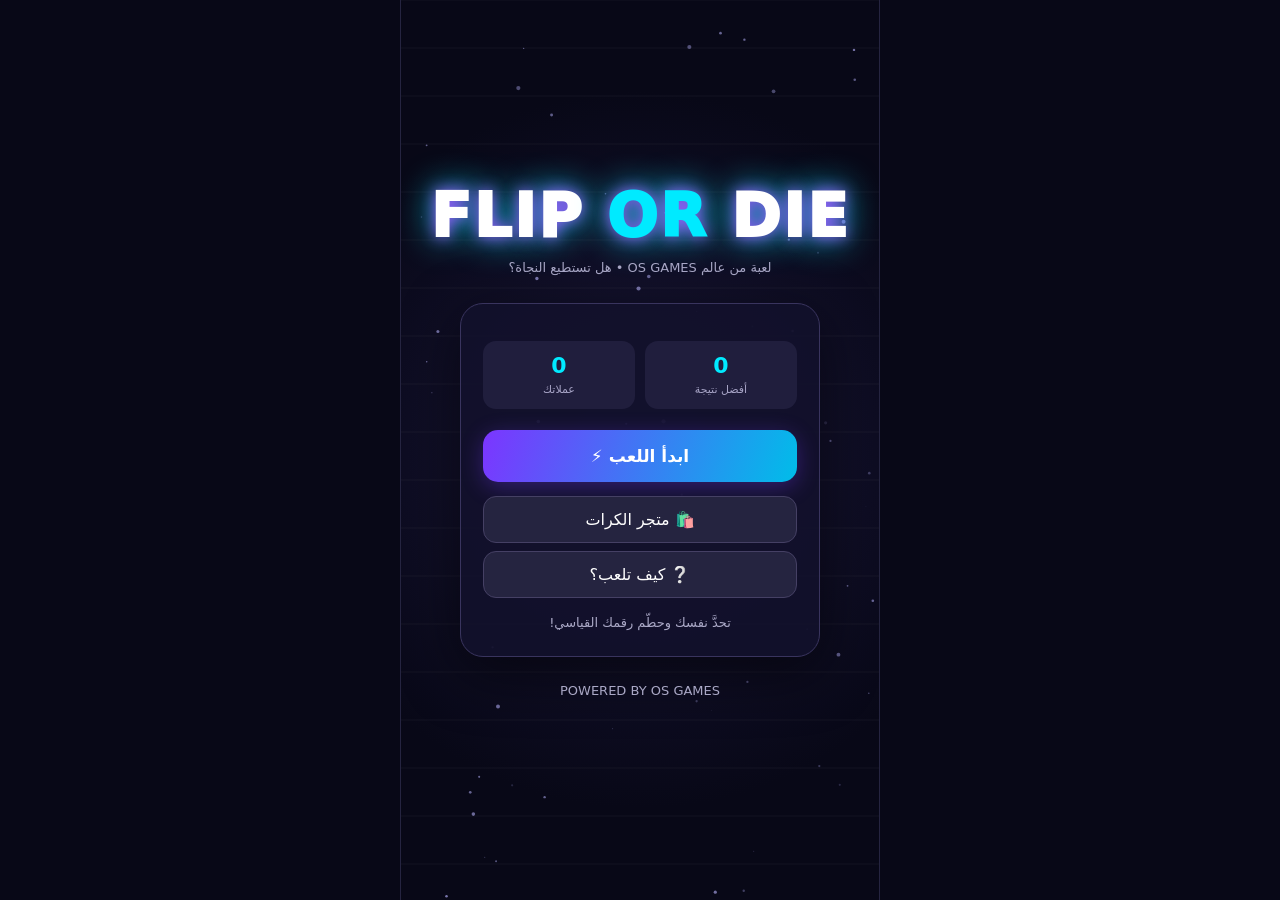
==== commit 0ee0a8f2: "Update game.html" ====
--- a/game.html
+++ b/game.html
@@ -1,401 +1,572 @@
+
 <!DOCTYPE html>
 <html lang="ar" dir="rtl">
 <head>
-    <meta charset="UTF-8">
-    <meta name="viewport" content="width=device-width, initial-scale=1.0, maximum-scale=1.0, user-scalable=no, viewport-fit=cover">
-    <title>لعبة نيون نينجا - Neon Slice</title>
-    
-    <style>
-        * {
-            box-sizing: border-box;
-            margin: 0;
-            padding: 0;
-            user-select: none;
-            -webkit-user-select: none;
-            touch-action: none;
-            font-family: -apple-system, BlinkMacSystemFont, "Segoe UI", Roboto, Helvetica, Arial, sans-serif;
-        }
-
-        body {
-            background-color: #080b11;
-            color: #f8fafc;
-            display: flex;
-            flex-direction: column;
-            justify-content: space-between;
-            align-items: center;
-            height: 100vh;
-            height: 100dvh;
-            overflow: hidden;
-            padding: env(safe-area-inset-top) env(safe-area-inset-right) env(safe-area-inset-bottom) env(safe-area-inset-left);
-        }
-
-        .header {
-            display: flex;
-            justify-content: space-between;
-            align-items: center;
-            width: 100%;
-            max-width: 480px;
-            padding: 12px 20px;
-            background: #111827;
-            border-bottom-left-radius: 18px;
-            border-bottom-right-radius: 18px;
-            box-shadow: 0 4px 20px rgba(0, 0, 0, 0.5);
-            font-size: 1rem;
-            font-weight: 600;
-            z-index: 5;
-            border-bottom: 1px solid #1f2937;
-        }
-
-        .score-box {
-            display: flex;
-            gap: 15px;
-        }
-
-        .highlight {
-            color: #ec4899;
-        }
-
-        .game-wrapper {
-            position: relative;
-            flex: 1;
-            display: flex;
-            justify-content: center;
-            align-items: center;
-            width: 100%;
-            max-width: 480px;
-            padding: 8px;
-        }
-
-        #gameCanvas {
-            background: radial-gradient(circle at center, #1f102c 0%, #080b11 100%);
-            border-radius: 20px;
-            box-shadow: 0 10px 30px rgba(0, 0, 0, 0.7);
-            border: 2px solid #374151;
-            width: 100%;
-            height: 100%;
-            max-height: 80vh;
-        }
-
-        .overlay {
-            position: fixed;
-            inset: 0;
-            background: rgba(8, 11, 17, 0.95);
-            backdrop-filter: blur(12px);
-            display: flex;
-            flex-direction: column;
-            justify-content: center;
-            align-items: center;
-            gap: 20px;
-            z-index: 10;
-            padding: 20px;
-            text-align: center;
-        }
-
-        .overlay.hidden {
-            display: none;
-        }
-
-        .overlay h1 {
-            font-size: 2.4rem;
-            color: #ec4899;
-            text-shadow: 0 0 20px rgba(236, 72, 153, 0.5);
-        }
-
-        .overlay p {
-            font-size: 1.2rem;
-            color: #9ca3af;
-        }
-
-        .menu-btn {
-            background: #ec4899;
-            color: #f8fafc;
-            border: none;
-            padding: 14px 38px;
-            font-size: 1.2rem;
-            font-weight: bold;
-            border-radius: 30px;
-            cursor: pointer;
-            box-shadow: 0 4px 20px rgba(236, 72, 153, 0.4);
-            transition: transform 0.2s;
-        }
-
-        .menu-btn:hover {
-            transform: scale(1.05);
-        }
-    </style>
+<meta charset="UTF-8">
+<meta name="viewport" content="width=device-width,initial-scale=1,maximum-scale=1,user-scalable=no,viewport-fit=cover">
+<meta name="theme-color" content="#080817">
+<title>FLIP OR DIE | OS GAMES</title>
+<style>
+*{box-sizing:border-box}
+:root{--bg:#080817;--panel:#141429;--cyan:#00eaff;--purple:#9b5cff;--pink:#ff3ca6}
+body{
+ margin:0;background:var(--bg);color:white;
+ font-family:system-ui,-apple-system,sans-serif;
+ overflow:hidden;touch-action:none;user-select:none;
+ -webkit-user-select:none;
+}
+button{font:inherit;cursor:pointer;color:white;border:0}
+#app{height:100dvh;width:100%;position:relative;overflow:hidden;
+ background:radial-gradient(ellipse at 50% 45%,#171638 0%,#080817 72%)}
+canvas{position:absolute;inset:0;width:100%;height:100%;touch-action:none}
+.screen{position:absolute;inset:0;display:flex;flex-direction:column;
+ align-items:center;justify-content:center;padding:25px 22px;
+ text-align:center;z-index:3}
+.hidden{display:none!important}
+.logo{font-size:clamp(36px,11vw,60px);font-weight:1000;
+ letter-spacing:2px;line-height:1.05;
+ text-shadow:0 0 15px #9b5cff,0 0 35px #00eaff}
+.logo span{color:var(--cyan)}
+.sub{color:#aaa9c8;font-size:13px;margin:12px 0 28px}
+.panel{width:min(100%,360px);padding:22px;border:1px solid #39345e;
+ border-radius:23px;background:rgba(18,17,43,.91);
+ box-shadow:0 15px 55px #0008}
+.primary{width:100%;padding:16px;border-radius:15px;
+ background:linear-gradient(110deg,#7c35ff,#00bde9);
+ font-size:17px;font-weight:900;margin:6px 0;
+ box-shadow:0 5px 22px #753aff55}
+.secondary{width:100%;padding:13px;border-radius:13px;
+ background:#252440;border:1px solid #454064;margin-top:8px}
+.stats{display:flex;gap:10px;margin:15px 0}
+.stat{flex:1;background:#201e3d;border-radius:13px;padding:12px 5px}
+.stat strong{display:block;font-size:22px;color:var(--cyan)}
+.stat small{color:#a8a5c7;font-size:11px}
+#hud{position:absolute;z-index:2;top:calc(env(safe-area-inset-top) + 12px);
+ left:14px;right:14px;display:flex;justify-content:space-between;
+ align-items:center;pointer-events:none}
+.hudbox{background:#17162cdd;border:1px solid #454064;
+ border-radius:12px;padding:8px 13px;font-weight:800;font-size:14px}
+#pause{pointer-events:auto;border-radius:50%;width:42px;height:42px;
+ background:#252440;border:1px solid #555077;font-size:18px}
+#hint{position:absolute;z-index:2;bottom:calc(env(safe-area-inset-bottom) + 18px);
+ width:100%;text-align:center;color:#b3b0d0;font-size:12px;pointer-events:none}
+.title{font-size:25px;font-weight:900;margin-bottom:8px}
+.muted{color:#aaa8c6;font-size:13px;line-height:1.8}
+#resultScore{font-size:58px;color:var(--cyan);font-weight:1000;
+ text-shadow:0 0 25px #00eaff66}
+.shopgrid{display:grid;grid-template-columns:repeat(3,1fr);gap:9px;margin:17px 0}
+.skin{border:1px solid #484367;background:#211f3c;border-radius:13px;
+ padding:13px 4px;font-size:12px}
+.orb{width:29px;height:29px;border-radius:50%;margin:0 auto 8px;
+ box-shadow:0 0 15px currentColor;background:currentColor}
+.skin.selected{border:2px solid var(--cyan)}
+#toast{position:absolute;z-index:9;top:23%;left:50%;
+ transform:translateX(-50%);background:#282347;padding:11px 20px;
+ border-radius:12px;opacity:0;transition:opacity .2s;pointer-events:none}
+@media(min-width:600px){
+ #app{max-width:480px;margin:auto;border-left:1px solid #252440;
+ border-right:1px solid #252440}
+}
+</style>
 </head>
 <body>
-
-    <div class="header">
-        <div class="score-box">
-            <div>النقاط: <span id="score" class="highlight">0</span></div>
-            <div>الأرواح: <span id="lives" class="highlight">❤️❤️❤️</span></div>
-        </div>
-        <div>أعلى نتيجة: <span id="highScore" class="highlight">0</span></div>
-    </div>
-
-    <div class="game-wrapper">
-        <canvas id="gameCanvas"></canvas>
-    </div>
-
-    <div id="overlay" class="overlay">
-        <h1>⚔️ نيون نينجا</h1>
-        <p>اسحب بإصبعك على الشاشة لتقطيع الفواكه وتجنب القنابل!</p>
-        <button class="menu-btn" id="startBtn">ابدأ اللعبة 🎮</button>
-    </div>
-
-    <script>
-        // نظام أصوات تفاعلية حية (Web Audio API)
-        const audioCtx = new (window.AudioContext || window.webkitAudioContext)();
-        
-        function playSound(type) {
-            if (!audioCtx) return;
-            if (audioCtx.state === 'suspended') audioCtx.resume();
-            const osc = audioCtx.createOscillator();
-            const gainNode = audioCtx.createGain();
-            osc.connect(gainNode);
-            gainNode.connect(audioCtx.destination);
-            let now = audioCtx.currentTime;
-
-            if (type === 'slice') {
-                osc.type = 'triangle';
-                osc.frequency.setValueAtTime(600, now);
-                osc.frequency.exponentialRampToValueAtTime(200, now + 0.08);
-                gainNode.gain.setValueAtTime(0.15, now);
-                gainNode.gain.linearRampToValueAtTime(0.01, now + 0.08);
-                osc.start(now); osc.stop(now + 0.08);
-            } else if (type === 'bomb') {
-                osc.type = 'sawtooth';
-                osc.frequency.setValueAtTime(120, now);
-                osc.frequency.linearRampToValueAtTime(30, now + 0.25);
-                gainNode.gain.setValueAtTime(0.25, now);
-                gainNode.gain.linearRampToValueAtTime(0.01, now + 0.25);
-                osc.start(now); osc.stop(now + 0.25);
-            }
-        }
-
-        const canvas = document.getElementById('gameCanvas');
-        const ctx = canvas.getContext('2d');
-
-        const scoreEl = document.getElementById('score');
-        const livesEl = document.getElementById('lives');
-        const highScoreEl = document.getElementById('highScore');
-        const overlay = document.getElementById('overlay');
-        const startBtn = document.getElementById('startBtn');
-
-        let score = 0;
-        let lives = 3;
-        let highScore = localStorage.getItem('neon_ninja_hs') || 0;
-        highScoreEl.innerText = highScore;
-
-        let gameRunning = false;
-
-        function resizeCanvas() {
-            const rect = canvas.parentElement.getBoundingClientRect();
-            canvas.width = rect.width;
-            canvas.height = rect.height;
-        }
-        resizeCanvas();
-
-        let fruits = [];
-        let particles = [];
-        let trail = []; // أثر الإصبع أو السيف على الشاشة
-
-        const fruitTypes = [
-            { emoji: '🍉', color: '#ef4444', radius: 28, points: 10 },
-            { emoji: '🍎', color: '#dc2626', radius: 24, points: 10 },
-            { emoji: '🍊', color: '#f97316', radius: 25, points: 15 },
-            { emoji: '🍍', color: '#eab308', radius: 30, points: 20 },
-            { emoji: '🥥', color: '#ffffff', radius: 26, points: 15 },
-            { emoji: '💣', color: '#000000', radius: 25, isBomb: true }
-        ];
-
-        function spawnFruit() {
-            if (!gameRunning) return;
-            const template = fruitTypes[Math.floor(Math.random() * fruitTypes.length)];
-            
-            // قذف الفاكهة من الأسفل إلى الأعلى بزاوية عشوائية
-            const startX = Math.random() * (canvas.width - 100) + 50;
-            const vx = (canvas.width / 2 - startX) * 0.015 + (Math.random() - 0.5) * 3;
-            const vy = -(Math.random() * 4 + 11);
-
-            fruits.push({
-                x: startX,
-                y: canvas.height + 30,
-                vx: vx,
-                vy: vy,
-                gravity: 0.35,
-                ...template,
-                sliced: false
-            });
-        }
-
-        function createSplash(x, y, color) {
-            for (let i = 0; i < 10; i++) {
-                particles.push({
-                    x: x, y: y,
-                    dx: (Math.random() - 0.5) * 8,
-                    dy: (Math.random() - 0.5) * 8,
-                    radius: Math.random() * 4 + 2,
-                    color: color,
-                    alpha: 1
-                });
-            }
-        }
-
-        // تتبع حركة اللمس على شاشة الأيفون
-        canvas.addEventListener('touchmove', (e) => {
-            const rect = canvas.getBoundingClientRect();
-            const touch = e.touches[0];
-            const x = touch.clientX - rect.left;
-            const y = touch.clientY - rect.top;
-
-            trail.push({ x, y, alpha: 1 });
-            checkSlice(x, y);
-            e.preventDefault();
-        }, { passive: false });
-
-        canvas.addEventListener('mousemove', (e) => {
-            if (e.buttons !== 1) return; // للكمبيوتر عند الضغط والسحب
-            const rect = canvas.getBoundingClientRect();
-            const x = e.clientX - rect.left;
-            const y = e.clientY - rect.top;
-
-            trail.push({ x, y, alpha: 1 });
-            checkSlice(x, y);
-        });
-
-        function checkSlice(x, y) {
-            if (!gameRunning) return;
-            fruits.forEach(f => {
-                if (!f.sliced) {
-                    let dist = Math.hypot(f.x - x, f.y - y);
-                    if (dist < f.radius + 15) {
-                        f.sliced = true;
-                        createSplash(f.x, f.y, f.color);
-
-                        if (f.isBomb) {
-                            playSound('bomb');
-                            lives--;
-                            livesEl.innerText = '❤️❤️❤️'.substring(0, lives);
-                            if (lives <= 0) endGame();
-                        } else {
-                            playSound('slice');
-                            score += f.points;
-                            scoreEl.innerText = score;
-                            if (score > highScore) {
-                                highScore = score;
-                                highScoreEl.innerText = highScore;
-                                localStorage.setItem('neon_ninja_hs', highScore);
-                            }
-                        }
-                    }
-                }
-            });
-        }
-
-        function updateGame() {
-            if (!gameRunning) return;
-
-            ctx.clearRect(0, 0, canvas.width, canvas.height);
-
-            // رسم أثر السيف/الإصبع
-            for (let i = trail.length - 1; i >= 0; i--) {
-                let t = trail[i];
-                t.alpha -= 0.08;
-                if (t.alpha <= 0) {
-                    trail.splice(i, 1);
-                } else {
-                    ctx.save();
-                    ctx.globalAlpha = t.alpha;
-                    ctx.beginPath();
-                    ctx.arc(t.x, t.y, 6, 0, Math.PI * 2);
-                    ctx.fillStyle = '#ec4899';
-                    ctx.shadowColor = '#ec4899';
-                    ctx.shadowBlur = 10;
-                    ctx.fill();
-                    ctx.restore();
-                }
-            }
-
-            // تحديث ورسم الفواكه
-            fruits.forEach((f, index) => {
-                f.x += f.vx;
-                f.y += f.vy;
-                f.vy += f.gravity;
-
-                ctx.save();
-                if (f.sliced) {
-                    ctx.globalAlpha = 0.4;
-                }
-                ctx.font = `${f.radius * 1.5}px sans-serif`;
-                ctx.textAlign = 'center';
-                ctx.textBaseline = 'middle';
-                ctx.fillText(f.emoji, f.x, f.y);
-                ctx.restore();
-
-                // إذا سقطت الفاكهة بدون تقطيع (وليست قنبلة)
-                if (f.y > canvas.height + 50 && !f.sliced && !f.isBomb) {
-                    lives--;
-                    livesEl.innerText = '❤️'.repeat(Math.max(0, lives));
-                    if (lives <= 0) endGame();
-                }
-
-                if (f.y > canvas.height + 100) {
-                    fruits.splice(index, 1);
-                }
-            });
-
-            // رسم قطرات العصير والشرارات
-            particles.forEach((p, index) => {
-                p.x += p.dx; p.y += p.dy; p.alpha -= 0.03;
-                if (p.alpha <= 0) {
-                    particles.splice(index, 1);
-                } else {
-                    ctx.save();
-                    ctx.globalAlpha = p.alpha;
-                    ctx.beginPath();
-                    ctx.arc(p.x, p.y, p.radius, 0, Math.PI * 2);
-                    ctx.fillStyle = p.color;
-                    ctx.fill();
-                    ctx.restore();
-                }
-            });
-
-            requestAnimationFrame(updateGame);
-        }
-
-        let spawnInterval;
-        function startGame() {
-            score = 0;
-            lives = 3;
-            fruits = [];
-            particles = [];
-            trail = [];
-            scoreEl.innerText = score;
-            livesEl.innerText = '❤️❤️❤️';
-            overlay.classList.add('hidden');
-            gameRunning = true;
-            updateGame();
-
-            clearInterval(spawnInterval);
-            spawnInterval = setInterval(spawnFruit, 900);
-        }
-
-        function endGame() {
-            gameRunning = false;
-            clearInterval(spawnInterval);
-            overlay.classList.remove('hidden');
-            overlay.querySelector('h1').innerText = "💥 انتهت اللعبة!";
-            overlay.querySelector('p').innerText = `مجموع نقاطك: ${score}`;
-            startBtn.innerText = "العب مجدداً 🔄";
-        }
-
-        startBtn.addEventListener('click', startGame);
-
-        window.addEventListener('resize', () => {
-            resizeCanvas();
-        });
-    </script>
+<div id="app">
+<canvas id="game"></canvas>
+
+<div id="hud" class="hidden">
+ <div class="hudbox">⭐ <span id="score">0</span></div>
+ <div class="hudbox">🪙 <span id="coins">0</span></div>
+ <button id="pause">Ⅱ</button>
+</div>
+<div id="hint" class="hidden">المس الشاشة لقلب الجاذبية</div>
+<div id="toast"></div>
+
+<section id="home" class="screen">
+ <div class="logo">FLIP <span>OR</span> DIE</div>
+ <div class="sub">لعبة من عالم OS GAMES • هل تستطيع النجاة؟</div>
+ <div class="panel">
+  <div class="stats">
+   <div class="stat"><strong id="bestHome">0</strong><small>أفضل نتيجة</small></div>
+   <div class="stat"><strong id="coinHome">0</strong><small>عملاتك</small></div>
+  </div>
+  <button class="primary" id="play">ابدأ اللعب ⚡</button>
+  <button class="secondary" id="openShop">🛍️ متجر الكرات</button>
+  <button class="secondary" id="help">❔ كيف تلعب؟</button>
+  <p class="muted" style="margin-bottom:0">تحدَّ نفسك وحطّم رقمك القياسي!</p>
+ </div>
+ <p class="muted" style="margin-top:22px">POWERED BY OS GAMES</p>
+</section>
+
+<section id="pauseScreen" class="screen hidden">
+ <div class="panel">
+  <div class="title">⏸️ توقف مؤقت</div>
+  <p class="muted">خذ نفساً... التحدي ينتظرك.</p>
+  <button class="primary" id="resume">استمرار اللعب</button>
+  <button class="secondary" id="restartPause">إعادة المحاولة</button>
+  <button class="secondary" id="homePause">الرئيسية</button>
+ </div>
+</section>
+
+<section id="over" class="screen hidden">
+ <div class="panel">
+  <div class="title">انتهت الجولة!</div>
+  <div id="resultScore">0</div>
+  <p class="muted">نقاطك في هذه الجولة</p>
+  <div class="stats">
+   <div class="stat"><strong id="resultBest">0</strong><small>أفضل نتيجة</small></div>
+   <div class="stat"><strong id="earned">0</strong><small>عملات جمعتها</small></div>
+  </div>
+  <button class="primary" id="again">حاول مرة أخرى 🔥</button>
+  <button class="secondary" id="homeOver">العودة للرئيسية</button>
+ </div>
+</section>
+
+<section id="shop" class="screen hidden">
+ <div class="panel">
+  <div class="title">🛍️ متجر الكرات</div>
+  <p class="muted">اختر مظهر كرتك المفضل</p>
+  <div class="stats">
+   <div class="stat"><strong id="shopCoins">0</strong><small>عملاتك</small></div>
+  </div>
+  <div class="shopgrid" id="skins"></div>
+  <button class="secondary" id="closeShop">العودة</button>
+ </div>
+</section>
+
+<section id="instructions" class="screen hidden">
+ <div class="panel">
+  <div class="title">كيف تلعب؟</div>
+  <p class="muted">
+   🔵 تتحرك الكرة تلقائياً.<br>
+   👆 المس الشاشة لقلب الجاذبية.<br>
+   💠 مر من الفتحات وتجنب الحواجز.<br>
+   🪙 اجمع العملات لشراء أشكال جديدة.<br>
+   ⚡ كلما تقدمت زادت السرعة والصعوبة.<br>
+   🏆 حاول تحطيم رقمك القياسي!
+  </p>
+  <button class="primary" id="closeHelp">فهمت، لنبدأ!</button>
+ </div>
+</section>
+</div>
+
+<script>
+(()=>{
+"use strict";
+
+const $=id=>document.getElementById(id);
+const canvas=$("game");
+const ctx=canvas.getContext("2d",{alpha:false});
+
+const STORE={
+ get(key,fallback){
+  try{
+   const v=localStorage.getItem("os_flip_"+key);
+   return v===null?fallback:JSON.parse(v);
+  }catch(e){return fallback}
+ },
+ set(key,value){
+  try{localStorage.setItem("os_flip_"+key,JSON.stringify(value))}
+  catch(e){}
+ }
+};
+
+let W=0,H=0,DPR=1;
+let state="home";
+let score=0,best=STORE.get("best",0);
+let coins=STORE.get("coins",0);
+let earned=0;
+let speed=270,elapsed=0,spawnTimer=0;
+let obstacles=[],particles=[],stars=[];
+let shake=0,flash=0;
+let lastTime=0;
+let audio=null;
+let soundOn=STORE.get("sound",true);
+let selected=STORE.get("skin",0);
+let owned=STORE.get("owned",[0]);
+
+const colors=["#00eaff","#ff3ca6","#a6ff3c","#ffb52e","#b78aff","#ffffff"];
+const skinNames=["نيون","وردي","ليموني","ذهبي","بنفسجي","ثلجي"];
+const skinPrices=[0,30,60,100,150,220];
+
+const player={
+ x:0,y:0,vy:0,r:11,gravity:1,
+ trail:[],invulnerable:0
+};
+
+function resize(){
+ const rect=canvas.getBoundingClientRect();
+ W=rect.width;H=rect.height;
+ DPR=Math.min(window.devicePixelRatio||1,2);
+ canvas.width=Math.round(W*DPR);
+ canvas.height=Math.round(H*DPR);
+ ctx.setTransform(DPR,0,0,DPR,0,0);
+ player.x=W*.27;
+ if(state==="home"||state==="shop"||state==="help"){
+  player.y=H*.5;
+ }
+ stars=Array.from({length:65},()=>({
+  x:Math.random()*W,y:Math.random()*H,
+  s:Math.random()*1.8+.3,a:Math.random()*.5+.15
+ }));
+}
+window.addEventListener("resize",resize);
+resize();
+
+function show(id){
+ ["home","pauseScreen","over","shop","instructions"].forEach(x=>
+  $(x).classList.toggle("hidden",x!==id));
+ $("hud").classList.toggle("hidden",id!=="playing");
+ $("hint").classList.toggle("hidden",id!=="playing");
+}
+
+function sound(freq=500,duration=.07,type="sine",volume=.045){
+ if(!soundOn)return;
+ try{
+  audio=audio||new (window.AudioContext||window.webkitAudioContext)();
+  if(audio.state==="suspended")audio.resume();
+  const osc=audio.createOscillator();
+  const gain=audio.createGain();
+  osc.type=type;osc.frequency.setValueAtTime(freq,audio.currentTime);
+  gain.gain.setValueAtTime(volume,audio.currentTime);
+  gain.gain.exponentialRampToValueAtTime(.001,audio.currentTime+duration);
+  osc.connect(gain);gain.connect(audio.destination);
+  osc.start();osc.stop(audio.currentTime+duration);
+ }catch(e){}
+}
+
+function updateHome(){
+ $("bestHome").textContent=best;
+ $("coinHome").textContent=coins;
+ $("shopCoins").textContent=coins;
+ $("coins").textContent=coins;
+}
+
+function start(){
+ score=0;earned=0;elapsed=0;speed=270;spawnTimer=.6;
+ obstacles=[];particles=[];shake=0;flash=0;
+ player.y=H*.5;player.vy=0;player.gravity=1;
+ player.trail=[];player.invulnerable=0;
+ state="playing";show("playing");
+ $("score").textContent="0";
+ $("coins").textContent=coins;
+ sound(650,.12);
+ lastTime=performance.now();
+}
+
+function pause(){
+ if(state!=="playing")return;
+ state="paused";show("pauseScreen");
+}
+
+function resume(){
+ if(state!=="paused")return;
+ state="playing";show("playing");
+ lastTime=performance.now();
+}
+
+function goHome(){
+ state="home";show("home");updateHome();
+}
+
+function flip(){
+ if(state!=="playing")return;
+ player.gravity*=-1;
+ player.vy=player.gravity*80;
+ burst(player.x,player.y,colors[selected],5);
+ sound(player.gravity===1?430:650,.06,"sine");
+}
+
+function spawnObstacle(){
+ const gapH=Math.max(112,H*.22-(score*.45));
+ const margin=65;
+ const center=margin+Math.random()*(H-margin*2);
+ const gapY=Math.max(gapH/2+25,Math.min(H-gapH/2-25,center));
+ obstacles.push({
+  x:W+45,gapY,gapH,
+  passed:false,
+  coin:Math.random()<.72,
+  coinTaken:false,
+  phase:Math.random()*6
+ });
+}
+
+function burst(x,y,color,count=12){
+ for(let i=0;i<count;i++){
+  const a=Math.random()*Math.PI*2;
+  const v=40+Math.random()*210;
+  particles.push({x,y,vx:Math.cos(a)*v,vy:Math.sin(a)*v,
+   life:.35+Math.random()*.5,max:.85,size:2+Math.random()*3,color});
+ }
+}
+
+function hit(){
+ if(state!=="playing")return;
+ state="over";shake=12;flash=.7;
+ burst(player.x,player.y,colors[selected],35);
+ sound(100,.35,"sawtooth",.08);
+
+ if(score>best){
+  best=score;STORE.set("best",best);
+ }
+ const reward=Math.max(1,Math.floor(score/2)+earned);
+ coins+=reward;
+ STORE.set("coins",coins);
+ $("resultScore").textContent=score;
+ $("resultBest").textContent=best;
+ $("earned").textContent=reward;
+ show("over");
+ updateHome();
+}
+
+function collect(o){
+ if(o.coinTaken)return;
+ o.coinTaken=true;earned++;
+ burst(o.x+18,o.gapY, "#ffe36b",9);
+ sound(850,.09,"triangle");
+}
+
+function collideCircleRect(cx,cy,r,rx,ry,rw,rh){
+ const px=Math.max(rx,Math.min(cx,rx+rw));
+ const py=Math.max(ry,Math.min(cy,ry+rh));
+ const dx=cx-px,dy=cy-py;
+ return dx*dx+dy*dy<r*r;
+}
+
+function update(dt){
+ if(state!=="playing")return;
+ elapsed+=dt;
+ speed=Math.min(520,270+elapsed*5+score*1.4);
+ player.vy+=player.gravity*950*dt;
+ player.y+=player.vy*dt;
+ player.invulnerable=Math.max(0,player.invulnerable-dt);
+
+ player.trail.push({x:player.x,y:player.y});
+ if(player.trail.length>9)player.trail.shift();
+
+ if(player.y-player.r<8||player.y+player.r>H-8){
+  hit();return;
+ }
+
+ spawnTimer-=dt;
+ if(spawnTimer<=0){
+  spawnObstacle();
+  spawnTimer=Math.max(.95,1.48-score*.012);
+ }
+
+ for(const o of obstacles){
+  o.x-=speed*dt;
+  if(!o.passed&&o.x+35<player.x){
+   o.passed=true;score++;
+   $("score").textContent=score;
+   sound(570,.04);
+  }
+
+  const topH=o.gapY-o.gapH/2;
+  const bottomY=o.gapY+o.gapH/2;
+  if(collideCircleRect(player.x,player.y,player.r,o.x,0,28,topH)||
+     collideCircleRect(player.x,player.y,player.r,o.x,bottomY,28,H-bottomY)){
+   hit();return;
+  }
+
+  if(o.coin&&!o.coinTaken){
+   const cx=o.x+14,cy=o.gapY;
+   if(Math.hypot(player.x-cx,player.y-cy)<player.r+15)collect(o);
+  }
+ }
+ obstacles=obstacles.filter(o=>o.x>-60);
+
+ for(const p of particles){
+  p.x+=p.vx*dt;p.y+=p.vy*dt;
+  p.vx*=.985;p.vy*=.985;p.life-=dt;
+ }
+ particles=particles.filter(p=>p.life>0);
+ shake=Math.max(0,shake-dt*25);
+ flash=Math.max(0,flash-dt*2);
+}
+
+function roundedRect(x,y,w,h,r){
+ ctx.beginPath();
+ ctx.roundRect(x,y,w,h,r);
+}
+
+function drawBackground(){
+ ctx.fillStyle="#080817";ctx.fillRect(0,0,W,H);
+ const grad=ctx.createRadialGradient(W*.5,H*.5,10,W*.5,H*.5,W*.75);
+ grad.addColorStop(0,"#191638");grad.addColorStop(1,"#080817");
+ ctx.fillStyle=grad;ctx.fillRect(0,0,W,H);
+
+ for(const s of stars){
+  ctx.globalAlpha=s.a;
+  ctx.fillStyle="#b9b5ff";
+  ctx.beginPath();ctx.arc(s.x,s.y,s.s,0,Math.PI*2);ctx.fill();
+  if(state==="playing"){
+   s.x-=speed*.025*(s.s/2);
+   if(s.x<0)s.x=W;
+  }
+ }
+ ctx.globalAlpha=1;
+
+ ctx.strokeStyle="#ffffff0b";ctx.lineWidth=1;
+ for(let y=0;y<H;y+=48){
+  ctx.beginPath();ctx.moveTo(0,y);ctx.lineTo(W,y);ctx.stroke();
+ }
+}
+
+function drawObstacle(o){
+ const topH=o.gapY-o.gapH/2;
+ const bottomY=o.gapY+o.gapH/2;
+ ctx.save();
+ ctx.shadowBlur=17;ctx.shadowColor="#9b5cff";
+ const g=ctx.createLinearGradient(o.x,0,o.x+28,0);
+ g.addColorStop(0,"#6635c9");g.addColorStop(.5,"#c36bff");
+ g.addColorStop(1,"#6234c7");
+ ctx.fillStyle=g;
+ roundedRect(o.x,0,28,topH,7);ctx.fill();
+ roundedRect(o.x,bottomY,28,H-bottomY,7);ctx.fill();
+ ctx.shadowBlur=0;
+ ctx.fillStyle="#ffffff55";
+ ctx.fillRect(o.x+5,0,3,topH);
+ ctx.fillRect(o.x+5,bottomY,3,H-bottomY);
+ if(o.coin&&!o.coinTaken){
+  const pulse=1+Math.sin(elapsed*8+o.phase)*.12;
+  ctx.shadowBlur=18;ctx.shadowColor="#ffe36b";
+  ctx.fillStyle="#ffe36b";
+  ctx.beginPath();ctx.arc(o.x+14,o.gapY,9*pulse,0,Math.PI*2);ctx.fill();
+  ctx.shadowBlur=0;
+  ctx.fillStyle="#704400";
+  ctx.font="bold 12px system-ui";ctx.textAlign="center";
+  ctx.fillText("$",o.x+14,o.gapY+4);
+ }
+ ctx.restore();
+}
+
+function drawPlayer(){
+ const color=colors[selected];
+ for(let i=0;i<player.trail.length;i++){
+  const t=player.trail[i],a=(i+1)/player.trail.length;
+  ctx.globalAlpha=a*.22;
+  ctx.fillStyle=color;
+  ctx.beginPath();ctx.arc(t.x,t.y,player.r*a,0,Math.PI*2);ctx.fill();
+ }
+ ctx.globalAlpha=1;
+ ctx.save();
+ ctx.shadowBlur=25;ctx.shadowColor=color;
+ const g=ctx.createRadialGradient(player.x-4,player.y-5,1,player.x,player.y,player.r+5);
+ g.addColorStop(0,"#ffffff");g.addColorStop(.3,color);g.addColorStop(1,"#6135b9");
+ ctx.fillStyle=g;
+ ctx.beginPath();ctx.arc(player.x,player.y,player.r,0,Math.PI*2);ctx.fill();
+ ctx.restore();
+
+ ctx.fillStyle="#ffffff";
+ ctx.globalAlpha=.8;
+ ctx.beginPath();ctx.arc(player.x-3,player.y-4,3,0,Math.PI*2);ctx.fill();
+ ctx.globalAlpha=1;
+}
+
+function drawParticles(){
+ for(const p of particles){
+  ctx.globalAlpha=Math.max(0,p.life/p.max);
+  ctx.fillStyle=p.color;
+  ctx.beginPath();ctx.arc(p.x,p.y,p.size,0,Math.PI*2);ctx.fill();
+ }
+ ctx.globalAlpha=1;
+}
+
+function draw(){
+ ctx.save();
+ if(shake>0)ctx.translate((Math.random()-.5)*shake,(Math.random()-.5)*shake);
+ drawBackground();
+
+ if(state==="playing"||state==="paused"||state==="over"){
+  for(const o of obstacles)drawObstacle(o);
+  drawParticles();
+  if(state!=="over")drawPlayer();
+ }
+ if(flash>0){
+  ctx.fillStyle=`rgba(255,60,166,${flash*.35})`;
+  ctx.fillRect(0,0,W,H);
+ }
+ ctx.restore();
+}
+
+function loop(now){
+ const dt=Math.min((now-lastTime)/1000||0,.033);
+ lastTime=now;
+ if(state==="playing")update(dt);
+ draw();
+ requestAnimationFrame(loop);
+}
+
+function buildShop(){
+ $("skins").innerHTML="";
+ colors.forEach((c,i)=>{
+  const ownedSkin=owned.includes(i);
+  const b=document.createElement("button");
+  b.className="skin"+(selected===i?" selected":"");
+  const orb=document.createElement("div");
+  orb.className="orb";orb.style.color=c;
+  const name=document.createElement("div");
+  name.textContent=skinNames[i];
+  const price=document.createElement("div");
+  price.style.marginTop="6px";
+  price.textContent=ownedSkin?(selected===i?"محدد":"اختيار"):"🪙 "+skinPrices[i];
+  b.append(orb,name,price);
+  b.addEventListener("click",()=>{
+   if(owned.includes(i)){
+    selected=i;STORE.set("skin",selected);buildShop();sound(600);
+   }else if(coins>=skinPrices[i]){
+    coins-=skinPrices[i];owned.push(i);
+    selected=i;STORE.set("coins",coins);
+    STORE.set("owned",owned);STORE.set("skin",selected);
+    buildShop();updateHome();sound(850);
+   }else{
+    toast("عملاتك غير كافية!");
+   }
+  });
+  $("skins").appendChild(b);
+ });
+}
+
+let toastTimer;
+function toast(msg){
+ const t=$("toast");t.textContent=msg;t.style.opacity=1;
+ clearTimeout(toastTimer);
+ toastTimer=setTimeout(()=>t.style.opacity=0,1300);
+}
+
+$("play").onclick=start;
+$("again").onclick=start;
+$("restartPause").onclick=start;
+$("pause").onclick=pause;
+$("resume").onclick=resume;
+$("homePause").onclick=goHome;
+$("homeOver").onclick=goHome;
+$("openShop").onclick=()=>{buildShop();show("shop")};
+$("closeShop").onclick=()=>{show("home");updateHome()};
+$("help").onclick=()=>show("instructions");
+$("closeHelp").onclick=()=>{show("home");updateHome()};
+
+function handleInput(e){
+ if(e)e.preventDefault();
+ if(state==="playing")flip();
+}
+canvas.addEventListener("pointerdown",handleInput,{passive:false});
+window.addEventListener("keydown",e=>{
+ if(e.code==="Space"||e.code==="ArrowUp"){
+  e.preventDefault();handleInput(e);
+ }
+ if(e.code==="Escape"&&state==="playing")pause();
+});
+
+document.addEventListener("visibilitychange",()=>{
+ if(document.hidden&&state==="playing")pause();
+});
+
+updateHome();
+show("home");
+requestAnimationFrame(loop);
+
+})();
+</script>
 </body>
 </html>
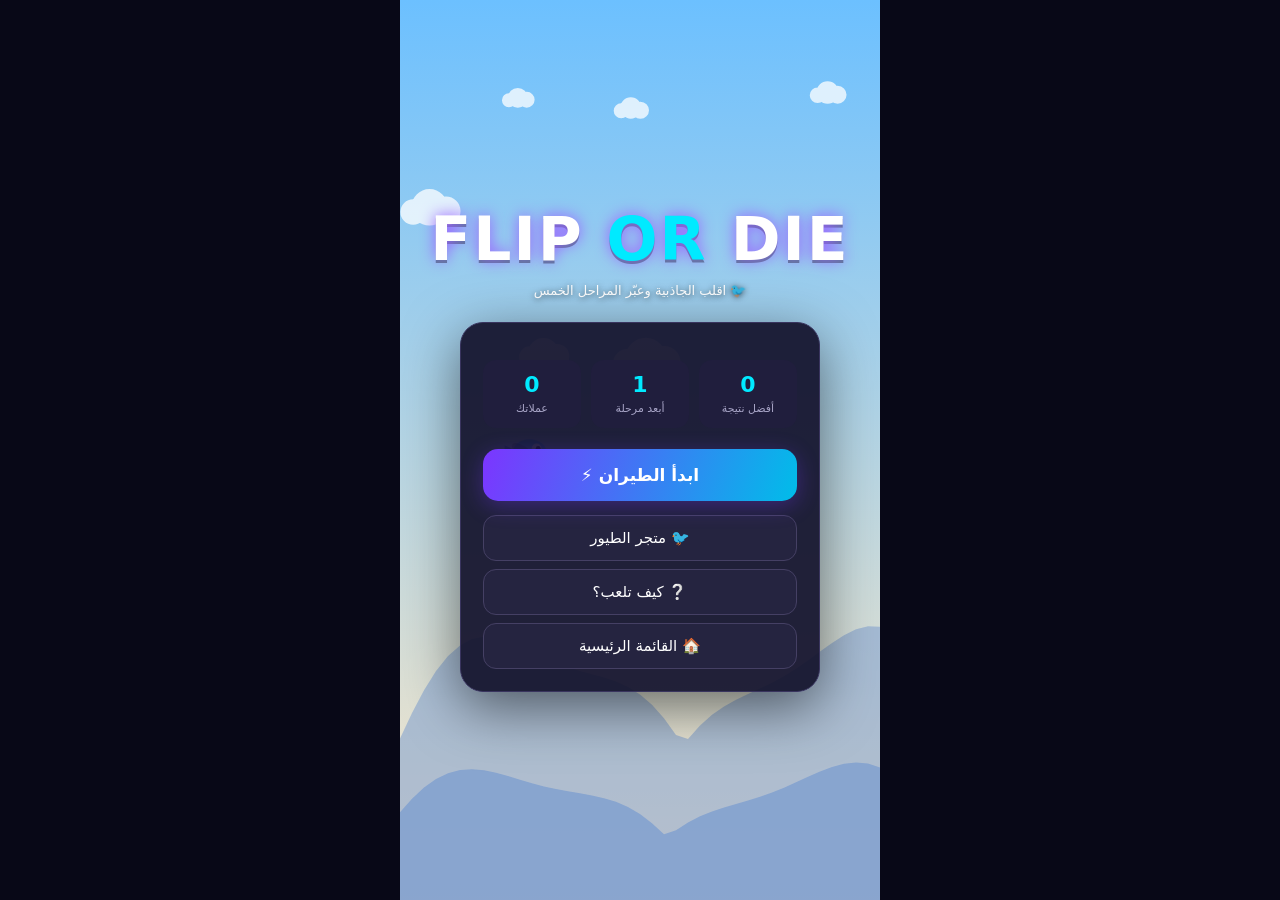
==== commit 774220d0: "Update game.html" ====
--- a/game.html
+++ b/game.html
@@ -1,4 +1,3 @@
-
 <!DOCTYPE html>
 <html lang="ar" dir="rtl">
 <head>
@@ -8,564 +7,254 @@
 <title>FLIP OR DIE | OS GAMES</title>
 <style>
 *{box-sizing:border-box}
-:root{--bg:#080817;--panel:#141429;--cyan:#00eaff;--purple:#9b5cff;--pink:#ff3ca6}
-body{
- margin:0;background:var(--bg);color:white;
- font-family:system-ui,-apple-system,sans-serif;
- overflow:hidden;touch-action:none;user-select:none;
- -webkit-user-select:none;
-}
-button{font:inherit;cursor:pointer;color:white;border:0}
-#app{height:100dvh;width:100%;position:relative;overflow:hidden;
- background:radial-gradient(ellipse at 50% 45%,#171638 0%,#080817 72%)}
+:root{--bg:#080817;--cyan:#00eaff}
+body{margin:0;background:var(--bg);color:#fff;font-family:system-ui,-apple-system,sans-serif;overflow:hidden;touch-action:none;user-select:none;-webkit-user-select:none}
+button{font:inherit;cursor:pointer;color:#fff;border:0}
+#app{height:100dvh;width:100%;position:relative;overflow:hidden;background:#080817}
 canvas{position:absolute;inset:0;width:100%;height:100%;touch-action:none}
-.screen{position:absolute;inset:0;display:flex;flex-direction:column;
- align-items:center;justify-content:center;padding:25px 22px;
- text-align:center;z-index:3}
+.screen{position:absolute;inset:0;display:flex;flex-direction:column;align-items:center;justify-content:center;padding:25px 22px;text-align:center;z-index:3}
 .hidden{display:none!important}
-.logo{font-size:clamp(36px,11vw,60px);font-weight:1000;
- letter-spacing:2px;line-height:1.05;
- text-shadow:0 0 15px #9b5cff,0 0 35px #00eaff}
+.logo{font-size:clamp(36px,11vw,60px);font-weight:900;letter-spacing:2px;line-height:1.05;text-shadow:0 0 15px #9b5cff,0 3px 0 #0006}
 .logo span{color:var(--cyan)}
-.sub{color:#aaa9c8;font-size:13px;margin:12px 0 28px}
-.panel{width:min(100%,360px);padding:22px;border:1px solid #39345e;
- border-radius:23px;background:rgba(18,17,43,.91);
- box-shadow:0 15px 55px #0008}
-.primary{width:100%;padding:16px;border-radius:15px;
- background:linear-gradient(110deg,#7c35ff,#00bde9);
- font-size:17px;font-weight:900;margin:6px 0;
- box-shadow:0 5px 22px #753aff55}
-.secondary{width:100%;padding:13px;border-radius:13px;
- background:#252440;border:1px solid #454064;margin-top:8px}
+.sub{color:#fff;font-size:13px;margin:12px 0 24px;text-shadow:0 1px 6px #000a}
+.panel{width:min(100%,360px);padding:22px;border:1px solid #39345e;border-radius:23px;background:rgba(18,17,43,.92);box-shadow:0 15px 55px #0008}
+.primary{width:100%;padding:16px;border-radius:15px;background:linear-gradient(110deg,#7c35ff,#00bde9);font-size:17px;font-weight:900;margin:6px 0;box-shadow:0 5px 22px #753aff55}
+.secondary{display:block;width:100%;padding:13px;border-radius:13px;background:#252440;border:1px solid #454064;margin-top:8px;text-align:center;text-decoration:none;color:#fff;font-size:15px}
 .stats{display:flex;gap:10px;margin:15px 0}
 .stat{flex:1;background:#201e3d;border-radius:13px;padding:12px 5px}
 .stat strong{display:block;font-size:22px;color:var(--cyan)}
 .stat small{color:#a8a5c7;font-size:11px}
-#hud{position:absolute;z-index:2;top:calc(env(safe-area-inset-top) + 12px);
- left:14px;right:14px;display:flex;justify-content:space-between;
- align-items:center;pointer-events:none}
-.hudbox{background:#17162cdd;border:1px solid #454064;
- border-radius:12px;padding:8px 13px;font-weight:800;font-size:14px}
-#pause{pointer-events:auto;border-radius:50%;width:42px;height:42px;
- background:#252440;border:1px solid #555077;font-size:18px}
-#hint{position:absolute;z-index:2;bottom:calc(env(safe-area-inset-bottom) + 18px);
- width:100%;text-align:center;color:#b3b0d0;font-size:12px;pointer-events:none}
+#hud{position:absolute;z-index:2;top:calc(env(safe-area-inset-top) + 12px);left:14px;right:14px;display:flex;justify-content:space-between;align-items:center;gap:8px;pointer-events:none}
+.hudbox{background:#17162cdd;border:1px solid #454064;border-radius:12px;padding:8px 13px;font-weight:800;font-size:14px}
+.ib{pointer-events:auto;border-radius:50%;width:42px;height:42px;background:#252440;border:1px solid #555077;font-size:17px}
+#stg{position:absolute;z-index:2;top:calc(env(safe-area-inset-top) + 66px);width:100%;text-align:center;font-weight:800;font-size:13px;text-shadow:0 1px 6px #000c;pointer-events:none}
+#hint{position:absolute;z-index:2;bottom:calc(env(safe-area-inset-bottom) + 18px);width:100%;text-align:center;font-size:12px;text-shadow:0 1px 6px #000c;pointer-events:none}
 .title{font-size:25px;font-weight:900;margin-bottom:8px}
 .muted{color:#aaa8c6;font-size:13px;line-height:1.8}
-#resultScore{font-size:58px;color:var(--cyan);font-weight:1000;
- text-shadow:0 0 25px #00eaff66}
+#resultScore{font-size:58px;color:var(--cyan);font-weight:900}
+#rec{color:#ffe36b;font-weight:900;margin-top:6px}
 .shopgrid{display:grid;grid-template-columns:repeat(3,1fr);gap:9px;margin:17px 0}
-.skin{border:1px solid #484367;background:#211f3c;border-radius:13px;
- padding:13px 4px;font-size:12px}
-.orb{width:29px;height:29px;border-radius:50%;margin:0 auto 8px;
- box-shadow:0 0 15px currentColor;background:currentColor}
+.skin{border:1px solid #484367;background:#211f3c;border-radius:13px;padding:11px 4px;font-size:12px}
+.skin canvas{position:static;width:48px;height:34px;display:block;margin:0 auto 6px}
 .skin.selected{border:2px solid var(--cyan)}
-#toast{position:absolute;z-index:9;top:23%;left:50%;
- transform:translateX(-50%);background:#282347;padding:11px 20px;
- border-radius:12px;opacity:0;transition:opacity .2s;pointer-events:none}
-@media(min-width:600px){
- #app{max-width:480px;margin:auto;border-left:1px solid #252440;
- border-right:1px solid #252440}
-}
+#toast{position:absolute;z-index:9;top:20%;left:50%;transform:translateX(-50%);background:#282347ee;padding:11px 20px;border-radius:12px;opacity:0;transition:opacity .25s;pointer-events:none;white-space:nowrap;font-weight:800}
+@media(min-width:600px){#app{max-width:480px;margin:auto}}
 </style>
 </head>
 <body>
 <div id="app">
 <canvas id="game"></canvas>
-
 <div id="hud" class="hidden">
  <div class="hudbox">⭐ <span id="score">0</span></div>
  <div class="hudbox">🪙 <span id="coins">0</span></div>
- <button id="pause">Ⅱ</button>
+ <div style="display:flex;gap:6px"><button class="ib" id="mute">🔊</button><button class="ib" id="pause">Ⅱ</button></div>
 </div>
+<div id="stg" class="hidden"></div>
 <div id="hint" class="hidden">المس الشاشة لقلب الجاذبية</div>
 <div id="toast"></div>
 
 <section id="home" class="screen">
  <div class="logo">FLIP <span>OR</span> DIE</div>
- <div class="sub">لعبة من عالم OS GAMES • هل تستطيع النجاة؟</div>
+ <div class="sub">🐦 اقلب الجاذبية وعبّر المراحل الخمس</div>
  <div class="panel">
   <div class="stats">
    <div class="stat"><strong id="bestHome">0</strong><small>أفضل نتيجة</small></div>
+   <div class="stat"><strong id="stageHome">1</strong><small>أبعد مرحلة</small></div>
    <div class="stat"><strong id="coinHome">0</strong><small>عملاتك</small></div>
   </div>
-  <button class="primary" id="play">ابدأ اللعب ⚡</button>
-  <button class="secondary" id="openShop">🛍️ متجر الكرات</button>
+  <button class="primary" id="play">ابدأ الطيران ⚡</button>
+  <button class="secondary" id="openShop">🐦 متجر الطيور</button>
   <button class="secondary" id="help">❔ كيف تلعب؟</button>
-  <p class="muted" style="margin-bottom:0">تحدَّ نفسك وحطّم رقمك القياسي!</p>
- </div>
- <p class="muted" style="margin-top:22px">POWERED BY OS GAMES</p>
-</section>
-
-<section id="pauseScreen" class="screen hidden">
- <div class="panel">
-  <div class="title">⏸️ توقف مؤقت</div>
-  <p class="muted">خذ نفساً... التحدي ينتظرك.</p>
-  <button class="primary" id="resume">استمرار اللعب</button>
-  <button class="secondary" id="restartPause">إعادة المحاولة</button>
-  <button class="secondary" id="homePause">الرئيسية</button>
+  <a class="secondary" href="index.html">🏠 القائمة الرئيسية</a>
  </div>
 </section>
 
-<section id="over" class="screen hidden">
- <div class="panel">
-  <div class="title">انتهت الجولة!</div>
-  <div id="resultScore">0</div>
-  <p class="muted">نقاطك في هذه الجولة</p>
-  <div class="stats">
-   <div class="stat"><strong id="resultBest">0</strong><small>أفضل نتيجة</small></div>
-   <div class="stat"><strong id="earned">0</strong><small>عملات جمعتها</small></div>
-  </div>
-  <button class="primary" id="again">حاول مرة أخرى 🔥</button>
-  <button class="secondary" id="homeOver">العودة للرئيسية</button>
+<section id="pauseScreen" class="screen hidden"><div class="panel">
+ <div class="title">⏸️ توقف مؤقت</div>
+ <button class="primary" id="resume">استمرار</button>
+ <button class="secondary" id="restartPause">إعادة المحاولة</button>
+ <button class="secondary" id="homePause">الرئيسية</button>
+</div></section>
+
+<section id="over" class="screen hidden"><div class="panel">
+ <div class="title">سقط الطائر!</div>
+ <div id="resultScore">0</div>
+ <div id="rec" class="hidden">🎉 رقم قياسي جديد!</div>
+ <p class="muted" id="resultStage"></p>
+ <div class="stats">
+  <div class="stat"><strong id="resultBest">0</strong><small>أفضل نتيجة</small></div>
+  <div class="stat"><strong id="earned">0</strong><small>عملات ربحتها</small></div>
  </div>
-</section>
-
-<section id="shop" class="screen hidden">
- <div class="panel">
-  <div class="title">🛍️ متجر الكرات</div>
-  <p class="muted">اختر مظهر كرتك المفضل</p>
-  <div class="stats">
-   <div class="stat"><strong id="shopCoins">0</strong><small>عملاتك</small></div>
-  </div>
-  <div class="shopgrid" id="skins"></div>
-  <button class="secondary" id="closeShop">العودة</button>
- </div>
-</section>
-
-<section id="instructions" class="screen hidden">
- <div class="panel">
-  <div class="title">كيف تلعب؟</div>
-  <p class="muted">
-   🔵 تتحرك الكرة تلقائياً.<br>
-   👆 المس الشاشة لقلب الجاذبية.<br>
-   💠 مر من الفتحات وتجنب الحواجز.<br>
-   🪙 اجمع العملات لشراء أشكال جديدة.<br>
-   ⚡ كلما تقدمت زادت السرعة والصعوبة.<br>
-   🏆 حاول تحطيم رقمك القياسي!
-  </p>
-  <button class="primary" id="closeHelp">فهمت، لنبدأ!</button>
- </div>
-</section>
+ <button class="primary" id="again">حاول مرة أخرى 🔥</button>
+ <button class="secondary" id="share">📤 شارك نتيجتك</button>
+ <button class="secondary" id="homeOver">الرئيسية</button>
+</div></section>
+
+<section id="shop" class="screen hidden"><div class="panel">
+ <div class="title">🐦 متجر الطيور</div>
+ <div class="stats"><div class="stat"><strong id="shopCoins">0</strong><small>عملاتك</small></div></div>
+ <div class="shopgrid" id="skins"></div>
+ <button class="secondary" id="closeShop">العودة</button>
+</div></section>
+
+<section id="instructions" class="screen hidden"><div class="panel">
+ <div class="title">كيف تلعب؟</div>
+ <p class="muted">
+  🐦 يطير الطائر تلقائياً.<br>
+  👆 المس الشاشة لقلب الجاذبية.<br>
+  ⛰️ مرّ بين الجبال والأشجار والأهرامات.<br>
+  🪙 اجمع العملات لشراء طيور جديدة.<br>
+  🛡️ الدرع ينقذك من اصطدام واحد.<br>
+  🌄 كل 10 نقاط تدخل مرحلة جديدة بعالم مختلف.
+ </p>
+ <button class="primary" id="closeHelp">فهمت!</button>
+</div></section>
 </div>
 
 <script>
 (()=>{
 "use strict";
-
-const $=id=>document.getElementById(id);
-const canvas=$("game");
-const ctx=canvas.getContext("2d",{alpha:false});
-
-const STORE={
- get(key,fallback){
-  try{
-   const v=localStorage.getItem("os_flip_"+key);
-   return v===null?fallback:JSON.parse(v);
-  }catch(e){return fallback}
- },
- set(key,value){
-  try{localStorage.setItem("os_flip_"+key,JSON.stringify(value))}
-  catch(e){}
- }
-};
-
-let W=0,H=0,DPR=1;
-let state="home";
-let score=0,best=STORE.get("best",0);
-let coins=STORE.get("coins",0);
-let earned=0;
-let speed=270,elapsed=0,spawnTimer=0;
-let obstacles=[],particles=[],stars=[];
-let shake=0,flash=0;
-let lastTime=0;
-let audio=null;
-let soundOn=STORE.get("sound",true);
-let selected=STORE.get("skin",0);
-let owned=STORE.get("owned",[0]);
-
-const colors=["#00eaff","#ff3ca6","#a6ff3c","#ffb52e","#b78aff","#ffffff"];
-const skinNames=["نيون","وردي","ليموني","ذهبي","بنفسجي","ثلجي"];
-const skinPrices=[0,30,60,100,150,220];
-
-const player={
- x:0,y:0,vy:0,r:11,gravity:1,
- trail:[],invulnerable:0
-};
-
-function resize(){
- const rect=canvas.getBoundingClientRect();
- W=rect.width;H=rect.height;
- DPR=Math.min(window.devicePixelRatio||1,2);
- canvas.width=Math.round(W*DPR);
- canvas.height=Math.round(H*DPR);
- ctx.setTransform(DPR,0,0,DPR,0,0);
- player.x=W*.27;
- if(state==="home"||state==="shop"||state==="help"){
-  player.y=H*.5;
- }
- stars=Array.from({length:65},()=>({
-  x:Math.random()*W,y:Math.random()*H,
-  s:Math.random()*1.8+.3,a:Math.random()*.5+.15
- }));
-}
-window.addEventListener("resize",resize);
-resize();
-
-function show(id){
- ["home","pauseScreen","over","shop","instructions"].forEach(x=>
-  $(x).classList.toggle("hidden",x!==id));
- $("hud").classList.toggle("hidden",id!=="playing");
- $("hint").classList.toggle("hidden",id!=="playing");
-}
-
-function sound(freq=500,duration=.07,type="sine",volume=.045){
- if(!soundOn)return;
- try{
-  audio=audio||new (window.AudioContext||window.webkitAudioContext)();
-  if(audio.state==="suspended")audio.resume();
-  const osc=audio.createOscillator();
-  const gain=audio.createGain();
-  osc.type=type;osc.frequency.setValueAtTime(freq,audio.currentTime);
-  gain.gain.setValueAtTime(volume,audio.currentTime);
-  gain.gain.exponentialRampToValueAtTime(.001,audio.currentTime+duration);
-  osc.connect(gain);gain.connect(audio.destination);
-  osc.start();osc.stop(audio.currentTime+duration);
- }catch(e){}
-}
-
-function updateHome(){
- $("bestHome").textContent=best;
- $("coinHome").textContent=coins;
- $("shopCoins").textContent=coins;
- $("coins").textContent=coins;
-}
-
-function start(){
- score=0;earned=0;elapsed=0;speed=270;spawnTimer=.6;
- obstacles=[];particles=[];shake=0;flash=0;
- player.y=H*.5;player.vy=0;player.gravity=1;
- player.trail=[];player.invulnerable=0;
- state="playing";show("playing");
- $("score").textContent="0";
- $("coins").textContent=coins;
- sound(650,.12);
- lastTime=performance.now();
-}
-
-function pause(){
- if(state!=="playing")return;
- state="paused";show("pauseScreen");
-}
-
-function resume(){
- if(state!=="paused")return;
- state="playing";show("playing");
- lastTime=performance.now();
-}
-
-function goHome(){
- state="home";show("home");updateHome();
-}
-
-function flip(){
- if(state!=="playing")return;
- player.gravity*=-1;
- player.vy=player.gravity*80;
- burst(player.x,player.y,colors[selected],5);
- sound(player.gravity===1?430:650,.06,"sine");
-}
-
-function spawnObstacle(){
- const gapH=Math.max(112,H*.22-(score*.45));
- const margin=65;
- const center=margin+Math.random()*(H-margin*2);
- const gapY=Math.max(gapH/2+25,Math.min(H-gapH/2-25,center));
- obstacles.push({
-  x:W+45,gapY,gapH,
-  passed:false,
-  coin:Math.random()<.72,
-  coinTaken:false,
-  phase:Math.random()*6
- });
-}
-
-function burst(x,y,color,count=12){
- for(let i=0;i<count;i++){
-  const a=Math.random()*Math.PI*2;
-  const v=40+Math.random()*210;
-  particles.push({x,y,vx:Math.cos(a)*v,vy:Math.sin(a)*v,
-   life:.35+Math.random()*.5,max:.85,size:2+Math.random()*3,color});
- }
-}
-
-function hit(){
- if(state!=="playing")return;
- state="over";shake=12;flash=.7;
- burst(player.x,player.y,colors[selected],35);
- sound(100,.35,"sawtooth",.08);
-
- if(score>best){
-  best=score;STORE.set("best",best);
- }
- const reward=Math.max(1,Math.floor(score/2)+earned);
- coins+=reward;
- STORE.set("coins",coins);
- $("resultScore").textContent=score;
- $("resultBest").textContent=best;
- $("earned").textContent=reward;
- show("over");
- updateHome();
-}
-
-function collect(o){
- if(o.coinTaken)return;
- o.coinTaken=true;earned++;
- burst(o.x+18,o.gapY, "#ffe36b",9);
- sound(850,.09,"triangle");
-}
-
-function collideCircleRect(cx,cy,r,rx,ry,rw,rh){
- const px=Math.max(rx,Math.min(cx,rx+rw));
- const py=Math.max(ry,Math.min(cy,ry+rh));
- const dx=cx-px,dy=cy-py;
- return dx*dx+dy*dy<r*r;
-}
-
+const $=i=>document.getElementById(i),cv=$("game"),ctx=cv.getContext("2d",{alpha:false});
+const ST={get(k,f){try{const v=localStorage.getItem("os_flip_"+k);return v===null?f:JSON.parse(v)}catch(e){return f}},set(k,v){try{localStorage.setItem("os_flip_"+k,JSON.stringify(v))}catch(e){}}};
+const clamp=(v,a,b)=>Math.max(a,Math.min(b,v));
+const TH=[
+ {n:"الجبال",sky:["#6cc0ff","#ffe9c7"],far:"#7f9fd0",ob:["#6f7f9e","#f2f7ff"],st:"mountain"},
+ {n:"الغابة",sky:["#ff9f5e","#ffe6a8"],far:"#5f8a5f",ob:["#2f7243","#58b06e"],st:"pine"},
+ {n:"الصحراء",sky:["#ff7e5f","#ffd88f"],far:"#c98d52",ob:["#d9a25e","#f6cf8a"],st:"pyramid"},
+ {n:"الجليد",sky:["#16245a","#5f9fd6"],far:"#41669f",ob:["#74c8f5","#e9fbff"],st:"ice",dark:1},
+ {n:"الفضاء",sky:["#060612","#2b1560"],far:"#3a2a7a",ob:["#8a5cff","#ff74d8"],st:"crystal",dark:1}];
+const COL=["#4db8ff","#ff6fa8","#6fdc6f","#ffc83d","#b48aff","#f2f4ff"];
+const NAMES=["عصفور","فلامنغو","ببغاء","كناري","طاووس","حمامة"],PRICE=[0,30,60,100,150,220];
+const OW=78;
+let W=0,H=0,DPR=1,state="home",score=0,best=ST.get("best",0),coins=ST.get("coins",0),bestStage=ST.get("stage",0),earned=0;
+let speed=270,el=0,spawn=.6,obs=[],parts=[],clouds=[],stars=[],shake=0,flash=0,last=0,t=0,scroll=0,wing=0,stage=0,prev=null,fade=0;
+let shield=false,dieT=0,newBest=false,lastGap=null,reward=0,tt;
+let soundOn=ST.get("sound",true),sel=ST.get("skin",0),owned=ST.get("owned",[0]),au=null;
+const P={x:0,y:0,vy:0,g:1,r:14,inv:0};
+
+function resize(){const b=cv.getBoundingClientRect();W=b.width;H=b.height;DPR=Math.min(devicePixelRatio||1,2);cv.width=Math.round(W*DPR);cv.height=Math.round(H*DPR);ctx.setTransform(DPR,0,0,DPR,0,0);
+ P.x=W*.27;P.y=state==="playing"||state==="paused"?clamp(P.y,P.r+8,H-P.r-8):H*.5;
+ stars=Array.from({length:70},()=>({x:Math.random()*W,y:Math.random()*H*.8,s:Math.random()*1.6+.3,a:Math.random()*.6+.2}));
+ clouds=Array.from({length:6},()=>({x:Math.random()*W,y:H*(.08+Math.random()*.4),s:.6+Math.random()*.8}))}
+addEventListener("resize",resize);resize();
+
+function show(id){["home","pauseScreen","over","shop","instructions"].forEach(x=>$(x).classList.toggle("hidden",x!==id));
+ ["hud","stg","hint"].forEach(x=>$(x).classList.toggle("hidden",id!=="playing"))}
+function snd(f=500,d=.07,ty="sine",v=.045){if(!soundOn)return;try{au=au||new(window.AudioContext||window.webkitAudioContext)();if(au.state==="suspended")au.resume();const o=au.createOscillator(),g=au.createGain(),n=au.currentTime;o.type=ty;o.frequency.setValueAtTime(f,n);g.gain.setValueAtTime(v,n);g.gain.exponentialRampToValueAtTime(.001,n+d);o.connect(g);g.connect(au.destination);o.start();o.stop(n+d)}catch(e){}}
+const vib=m=>{if(soundOn&&navigator.vibrate)navigator.vibrate(m)};
+function toast(m){const e=$("toast");e.textContent=m;e.style.opacity=1;clearTimeout(tt);tt=setTimeout(()=>e.style.opacity=0,1600)}
+function home(){$("bestHome").textContent=best;$("coinHome").textContent=coins;$("shopCoins").textContent=coins;$("stageHome").textContent=bestStage+1;$("mute").textContent=soundOn?"🔊":"🔇"}
+
+function start(){score=0;earned=0;el=0;speed=270;spawn=.6;obs=[];parts=[];shake=flash=0;stage=0;prev=null;fade=0;shield=false;lastGap=null;newBest=false;
+ P.y=H*.5;P.vy=0;P.g=1;P.inv=0;state="playing";show("playing");$("score").textContent=0;$("coins").textContent=coins;stg();snd(650,.12);last=performance.now()}
+function stg(){$("stg").textContent="المرحلة "+(stage+1)+" · "+TH[stage%5].n}
+function pause(){if(state==="playing"){state="paused";show("pauseScreen")}}
+function resume(){if(state==="paused"){state="playing";show("playing");last=performance.now()}}
+function flip(){if(state!=="playing")return;P.g*=-1;P.vy=P.g*80;burst(P.x,P.y,"#ffffff",5);snd(P.g===1?430:650,.06)}
+
+function spawnObs(){const gh=Math.max(132,H*.27-score*.6),m=gh/2+40;
+ const gy=lastGap===null?H*.5:clamp(lastGap+(Math.random()*2-1)*H*.3,m,H-m);lastGap=gy;
+ const r=Math.random();
+ obs.push({x:W+OW,gy,gh,passed:false,item:r<.62?1:r<.72?2:0,iy:gy+(Math.random()-.5)*gh*.35,taken:false,ph:Math.random()*6})}
+function burst(x,y,c,n=12){for(let i=0;i<n;i++){const a=Math.random()*6.28,v=40+Math.random()*210;parts.push({x,y,vx:Math.cos(a)*v,vy:Math.sin(a)*v,life:.35+Math.random()*.5,size:2+Math.random()*3,c})}}
+
+function die(){if(state!=="playing")return;state="dying";dieT=.9;shake=14;flash=.7;burst(P.x,P.y,COL[sel],30);burst(P.x,P.y,"#ffffff",14);snd(100,.35,"sawtooth",.08);vib(80);
+ newBest=score>best;if(newBest){best=score;ST.set("best",best)}
+ bestStage=Math.max(bestStage,stage);ST.set("stage",bestStage);
+ reward=Math.max(1,Math.floor(score/2)+earned);coins+=reward;ST.set("coins",coins)}
+function hurt(){if(state!=="playing"||P.inv>0)return false;
+ if(shield){shield=false;P.inv=1.4;burst(P.x,P.y,"#7fdcff",20);snd(300,.25,"triangle");vib(40);toast("🛡️ أنقذك الدرع!");return true}
+ die();return false}
+function over(){$("resultScore").textContent=score;$("resultBest").textContent=best;$("earned").textContent=reward;
+ $("resultStage").textContent="وصلت إلى المرحلة "+(stage+1)+" · "+TH[stage%5].n;$("rec").classList.toggle("hidden",!newBest);show("over");home()}
+
+function triHit(px,py,r,cx,bY,tY){const lo=Math.min(bY,tY),hi=Math.max(bY,tY),yy=clamp(py,lo,hi),half=OW/2*(Math.abs(yy-tY)/(Math.abs(bY-tY)||1)),dx=Math.max(0,Math.abs(px-cx)-half),dy=py-yy;return dx*dx+dy*dy<(r*.78)**2}
+
+function fx(dt){for(const p of parts){p.x+=p.vx*dt;p.y+=p.vy*dt;p.vx*=.985;p.vy*=.985;p.life-=dt}parts=parts.filter(p=>p.life>0);shake=Math.max(0,shake-dt*25);flash=Math.max(0,flash-dt*2);fade=Math.max(0,fade-dt*.8)}
 function update(dt){
- if(state!=="playing")return;
- elapsed+=dt;
- speed=Math.min(520,270+elapsed*5+score*1.4);
- player.vy+=player.gravity*950*dt;
- player.y+=player.vy*dt;
- player.invulnerable=Math.max(0,player.invulnerable-dt);
-
- player.trail.push({x:player.x,y:player.y});
- if(player.trail.length>9)player.trail.shift();
-
- if(player.y-player.r<8||player.y+player.r>H-8){
-  hit();return;
- }
-
- spawnTimer-=dt;
- if(spawnTimer<=0){
-  spawnObstacle();
-  spawnTimer=Math.max(.95,1.48-score*.012);
- }
-
- for(const o of obstacles){
-  o.x-=speed*dt;
-  if(!o.passed&&o.x+35<player.x){
-   o.passed=true;score++;
-   $("score").textContent=score;
-   sound(570,.04);
-  }
-
-  const topH=o.gapY-o.gapH/2;
-  const bottomY=o.gapY+o.gapH/2;
-  if(collideCircleRect(player.x,player.y,player.r,o.x,0,28,topH)||
-     collideCircleRect(player.x,player.y,player.r,o.x,bottomY,28,H-bottomY)){
-   hit();return;
-  }
-
-  if(o.coin&&!o.coinTaken){
-   const cx=o.x+14,cy=o.gapY;
-   if(Math.hypot(player.x-cx,player.y-cy)<player.r+15)collect(o);
-  }
- }
- obstacles=obstacles.filter(o=>o.x>-60);
-
- for(const p of particles){
-  p.x+=p.vx*dt;p.y+=p.vy*dt;
-  p.vx*=.985;p.vy*=.985;p.life-=dt;
- }
- particles=particles.filter(p=>p.life>0);
- shake=Math.max(0,shake-dt*25);
- flash=Math.max(0,flash-dt*2);
-}
-
-function roundedRect(x,y,w,h,r){
- ctx.beginPath();
- ctx.roundRect(x,y,w,h,r);
-}
-
-function drawBackground(){
- ctx.fillStyle="#080817";ctx.fillRect(0,0,W,H);
- const grad=ctx.createRadialGradient(W*.5,H*.5,10,W*.5,H*.5,W*.75);
- grad.addColorStop(0,"#191638");grad.addColorStop(1,"#080817");
- ctx.fillStyle=grad;ctx.fillRect(0,0,W,H);
-
- for(const s of stars){
-  ctx.globalAlpha=s.a;
-  ctx.fillStyle="#b9b5ff";
-  ctx.beginPath();ctx.arc(s.x,s.y,s.s,0,Math.PI*2);ctx.fill();
-  if(state==="playing"){
-   s.x-=speed*.025*(s.s/2);
-   if(s.x<0)s.x=W;
-  }
- }
- ctx.globalAlpha=1;
-
- ctx.strokeStyle="#ffffff0b";ctx.lineWidth=1;
- for(let y=0;y<H;y+=48){
-  ctx.beginPath();ctx.moveTo(0,y);ctx.lineTo(W,y);ctx.stroke();
- }
-}
-
-function drawObstacle(o){
- const topH=o.gapY-o.gapH/2;
- const bottomY=o.gapY+o.gapH/2;
- ctx.save();
- ctx.shadowBlur=17;ctx.shadowColor="#9b5cff";
- const g=ctx.createLinearGradient(o.x,0,o.x+28,0);
- g.addColorStop(0,"#6635c9");g.addColorStop(.5,"#c36bff");
- g.addColorStop(1,"#6234c7");
- ctx.fillStyle=g;
- roundedRect(o.x,0,28,topH,7);ctx.fill();
- roundedRect(o.x,bottomY,28,H-bottomY,7);ctx.fill();
+ el+=dt;speed=Math.min(500,260+el*4+score*1.5);P.vy+=P.g*950*dt;P.y+=P.vy*dt;P.inv=Math.max(0,P.inv-dt);
+ if(P.y<P.r+6||P.y>H-P.r-6){if(hurt()||P.inv>0){P.y=clamp(P.y,P.r+6,H-P.r-6);P.vy=0}else return}
+ spawn-=dt;if(spawn<=0){spawnObs();spawn=Math.max(1,1.5-score*.01)}
+ for(const o of obs){o.x-=speed*dt;
+  if(!o.passed&&o.x+OW/2<P.x-P.r){o.passed=true;score++;$("score").textContent=score;snd(570,.04);
+   const ns=Math.floor(score/10);if(ns!==stage){prev=TH[stage%5];stage=ns;fade=1;earned+=5;bestStage=Math.max(bestStage,stage);stg();toast("🌄 المرحلة "+(stage+1)+" · "+TH[stage%5].n+"  +5🪙");snd(900,.25,"triangle");vib(30)}}
+  if(triHit(P.x,P.y,P.r,o.x,0,o.gy-o.gh/2)||triHit(P.x,P.y,P.r,o.x,H,o.gy+o.gh/2)){if(P.inv<=0&&!hurt())return}
+  if(o.item&&!o.taken&&Math.hypot(P.x-o.x,P.y-o.iy)<P.r+15){o.taken=true;
+   if(o.item===1){earned++;burst(o.x,o.iy,"#ffe36b",9);snd(850,.09,"triangle")}else{shield=true;burst(o.x,o.iy,"#7fdcff",14);snd(700,.15,"triangle");toast("🛡️ حصلت على درع!")}}}
+ obs=obs.filter(o=>o.x>-OW);$("coins").textContent=coins+earned}
+
+function sky(th,a){const g=ctx.createLinearGradient(0,0,0,H);g.addColorStop(0,th.sky[0]);g.addColorStop(1,th.sky[1]);ctx.globalAlpha=a;ctx.fillStyle=g;ctx.fillRect(0,0,W,H);ctx.globalAlpha=1}
+function ridge(col,amp,off,k,a){ctx.globalAlpha=a;ctx.fillStyle=col;ctx.beginPath();ctx.moveTo(0,H);
+ for(let x=0;x<=W+12;x+=12){const s=x+scroll*k;ctx.lineTo(x,H*off-Math.abs(Math.sin(s/95))*amp-Math.sin(s/37)*amp*.2)}ctx.lineTo(W,H);ctx.fill();ctx.globalAlpha=1}
+function bg(){const th=TH[stage%5];if(fade>0&&prev)sky(prev,1);sky(th,fade>0&&prev?1-fade:1);
+ if(th.dark){ctx.fillStyle="#fff";for(const s of stars){ctx.globalAlpha=s.a*(.7+Math.sin(t*2+s.x)*.3);ctx.beginPath();ctx.arc(s.x,s.y,s.s,0,7);ctx.fill()}ctx.globalAlpha=1}
+ for(const c of clouds){ctx.fillStyle=th.dark?"rgba(255,255,255,.12)":"rgba(255,255,255,.75)";const r=16*c.s;ctx.beginPath();ctx.arc(c.x,c.y,r,0,7);ctx.arc(c.x+r*.9,c.y+r*.2,r*.8,0,7);ctx.arc(c.x-r*.9,c.y+r*.25,r*.7,0,7);ctx.fill()}
+ ridge(th.far,H*.16,.86,.15,.55);ridge(th.far,H*.1,.95,.3,.8)}
+
+function spike(cx,bY,tY,th,dk){const w=OW,L=tY-bY,[c1,c2]=th.ob,tri=(k,wf)=>{ctx.beginPath();ctx.moveTo(cx-w/2*wf,bY+L*k);ctx.lineTo(cx+w/2*wf,bY+L*k);ctx.lineTo(cx,tY);ctx.closePath()};
+ ctx.save();if(dk){ctx.shadowColor=c2;ctx.shadowBlur=12}
+ ctx.fillStyle=c1;
+ if(th.st==="pine"){tri(0,1.1);ctx.fill();ctx.fillStyle=c2;tri(.3,.8);ctx.fill();ctx.fillStyle=c1;tri(.55,.5);ctx.fill()}
+ else{tri(0,1);ctx.fill()}
  ctx.shadowBlur=0;
- ctx.fillStyle="#ffffff55";
- ctx.fillRect(o.x+5,0,3,topH);
- ctx.fillRect(o.x+5,bottomY,3,H-bottomY);
- if(o.coin&&!o.coinTaken){
-  const pulse=1+Math.sin(elapsed*8+o.phase)*.12;
-  ctx.shadowBlur=18;ctx.shadowColor="#ffe36b";
-  ctx.fillStyle="#ffe36b";
-  ctx.beginPath();ctx.arc(o.x+14,o.gapY,9*pulse,0,Math.PI*2);ctx.fill();
-  ctx.shadowBlur=0;
-  ctx.fillStyle="#704400";
-  ctx.font="bold 12px system-ui";ctx.textAlign="center";
-  ctx.fillText("$",o.x+14,o.gapY+4);
- }
- ctx.restore();
-}
-
-function drawPlayer(){
- const color=colors[selected];
- for(let i=0;i<player.trail.length;i++){
-  const t=player.trail[i],a=(i+1)/player.trail.length;
-  ctx.globalAlpha=a*.22;
-  ctx.fillStyle=color;
-  ctx.beginPath();ctx.arc(t.x,t.y,player.r*a,0,Math.PI*2);ctx.fill();
- }
- ctx.globalAlpha=1;
- ctx.save();
- ctx.shadowBlur=25;ctx.shadowColor=color;
- const g=ctx.createRadialGradient(player.x-4,player.y-5,1,player.x,player.y,player.r+5);
- g.addColorStop(0,"#ffffff");g.addColorStop(.3,color);g.addColorStop(1,"#6135b9");
- ctx.fillStyle=g;
- ctx.beginPath();ctx.arc(player.x,player.y,player.r,0,Math.PI*2);ctx.fill();
- ctx.restore();
-
- ctx.fillStyle="#ffffff";
- ctx.globalAlpha=.8;
- ctx.beginPath();ctx.arc(player.x-3,player.y-4,3,0,Math.PI*2);ctx.fill();
- ctx.globalAlpha=1;
-}
-
-function drawParticles(){
- for(const p of particles){
-  ctx.globalAlpha=Math.max(0,p.life/p.max);
-  ctx.fillStyle=p.color;
-  ctx.beginPath();ctx.arc(p.x,p.y,p.size,0,Math.PI*2);ctx.fill();
- }
- ctx.globalAlpha=1;
-}
-
-function draw(){
- ctx.save();
- if(shake>0)ctx.translate((Math.random()-.5)*shake,(Math.random()-.5)*shake);
- drawBackground();
-
- if(state==="playing"||state==="paused"||state==="over"){
-  for(const o of obstacles)drawObstacle(o);
-  drawParticles();
-  if(state!=="over")drawPlayer();
- }
- if(flash>0){
-  ctx.fillStyle=`rgba(255,60,166,${flash*.35})`;
-  ctx.fillRect(0,0,W,H);
- }
- ctx.restore();
-}
-
-function loop(now){
- const dt=Math.min((now-lastTime)/1000||0,.033);
- lastTime=now;
+ if(th.st==="mountain"){ctx.fillStyle=c2;tri(.62,.38);ctx.fill()}
+ if(th.st==="pyramid"){ctx.strokeStyle="rgba(0,0,0,.15)";ctx.lineWidth=2;for(const k of[.25,.5,.75]){ctx.beginPath();ctx.moveTo(cx-(1-k)*w/2,bY+L*k);ctx.lineTo(cx+(1-k)*w/2,bY+L*k);ctx.stroke()}}
+ if(th.st==="ice"){ctx.globalAlpha=.75;ctx.fillStyle=c2;ctx.beginPath();ctx.moveTo(cx+w*.1,bY);ctx.lineTo(cx+w*.5,bY);ctx.lineTo(cx+w*.32,bY+L*.55);ctx.fill();ctx.globalAlpha=1}
+ if(th.st==="crystal"){ctx.globalAlpha=.4;ctx.fillStyle=c2;ctx.beginPath();ctx.moveTo(cx,tY);ctx.lineTo(cx,bY);ctx.lineTo(cx-w/2,bY);ctx.fill();ctx.globalAlpha=1}
+ ctx.fillStyle="rgba(0,0,0,.18)";ctx.beginPath();ctx.moveTo(cx,tY);ctx.lineTo(cx,bY);ctx.lineTo(cx+w/2,bY);ctx.closePath();ctx.fill();ctx.restore()}
+function drawObs(o,th){spike(o.x,0,o.gy-o.gh/2,th,th.dark);spike(o.x,H,o.gy+o.gh/2,th,th.dark);
+ if(o.item&&!o.taken){const pl=1+Math.sin(t*8+o.ph)*.12;ctx.save();ctx.translate(o.x,o.iy);ctx.scale(pl,pl);ctx.shadowBlur=14;
+  if(o.item===1){ctx.shadowColor="#ffe36b";ctx.fillStyle="#ffd23d";ctx.beginPath();ctx.arc(0,0,10,0,7);ctx.fill();ctx.shadowBlur=0;ctx.fillStyle="#7a4a00";ctx.font="bold 13px system-ui";ctx.textAlign="center";ctx.fillText("$",0,4.5)}
+  else{ctx.shadowColor="#7fdcff";ctx.fillStyle="#2b9ee8";ctx.beginPath();ctx.arc(0,0,12,0,7);ctx.fill();ctx.shadowBlur=0;ctx.font="13px serif";ctx.textAlign="center";ctx.fillText("🛡",0,5)}
+  ctx.restore()}}
+
+function bird(x,y,c,vy,g,w,sh,inv){ctx.save();ctx.translate(x,y);ctx.rotate(clamp(vy/900,-.45,.45)*g);ctx.scale(1,g);
+ if(inv>0&&Math.floor(t*14)%2)ctx.globalAlpha=.45;
+ ctx.fillStyle=c;ctx.beginPath();ctx.moveTo(-10,0);ctx.lineTo(-25,-7);ctx.lineTo(-25,7);ctx.fill();
+ ctx.fillStyle="rgba(0,0,0,.2)";ctx.fill();
+ ctx.fillStyle=c;ctx.beginPath();ctx.ellipse(0,0,17,13,0,0,7);ctx.fill();
+ ctx.fillStyle="rgba(255,255,255,.6)";ctx.beginPath();ctx.ellipse(3,6,10,6,0,0,7);ctx.fill();
+ ctx.save();ctx.translate(-4,1);ctx.rotate(Math.sin(w)*.8-.2);ctx.fillStyle="rgba(0,0,0,.28)";ctx.beginPath();ctx.ellipse(-4,0,12,5.5,0,0,7);ctx.fill();ctx.restore();
+ ctx.fillStyle="#ffa91f";ctx.beginPath();ctx.moveTo(14,-3);ctx.lineTo(26,2);ctx.lineTo(14,6);ctx.fill();
+ ctx.fillStyle="#fff";ctx.beginPath();ctx.arc(7,-4,4.8,0,7);ctx.fill();ctx.fillStyle="#111";ctx.beginPath();ctx.arc(8.6,-4,2.4,0,7);ctx.fill();
+ if(sh){ctx.globalAlpha=.9;ctx.strokeStyle="#7fdcff";ctx.lineWidth=3;ctx.beginPath();ctx.arc(0,0,25,0,7);ctx.stroke()}
+ ctx.restore()}
+
+function draw(){ctx.save();if(shake>0)ctx.translate((Math.random()-.5)*shake,(Math.random()-.5)*shake);
+ bg();const th=TH[stage%5];
+ if(state!=="home"&&state!=="shop"){for(const o of obs)drawObs(o,th)}
+ for(const p of parts){ctx.globalAlpha=clamp(p.life/.8,0,1);ctx.fillStyle=p.c;ctx.beginPath();ctx.arc(p.x,p.y,p.size,0,7);ctx.fill()}ctx.globalAlpha=1;
+ if(state!=="dying"&&state!=="over"){const idle=state!=="playing"&&state!=="paused";bird(P.x,idle?H*.5+Math.sin(t*2.5)*10:P.y,COL[sel],idle?0:P.vy,idle?1:P.g,wing,shield,P.inv)}
+ if(flash>0){ctx.fillStyle="rgba(255,60,100,"+flash*.35+")";ctx.fillRect(0,0,W,H)}
+ ctx.restore()}
+
+function loop(now){requestAnimationFrame(loop);const dt=Math.min((now-last)/1000||0,.033);last=now;t+=dt;
+ if(state!=="paused"){wing+=dt*(state==="playing"?20:12);scroll+=(state==="playing"?speed:90)*dt;for(const c of clouds){c.x-=(state==="playing"?speed:50)*.05*c.s*dt;if(c.x<-60)c.x=W+60}}
  if(state==="playing")update(dt);
- draw();
- requestAnimationFrame(loop);
-}
-
-function buildShop(){
- $("skins").innerHTML="";
- colors.forEach((c,i)=>{
-  const ownedSkin=owned.includes(i);
-  const b=document.createElement("button");
-  b.className="skin"+(selected===i?" selected":"");
-  const orb=document.createElement("div");
-  orb.className="orb";orb.style.color=c;
-  const name=document.createElement("div");
-  name.textContent=skinNames[i];
-  const price=document.createElement("div");
-  price.style.marginTop="6px";
-  price.textContent=ownedSkin?(selected===i?"محدد":"اختيار"):"🪙 "+skinPrices[i];
-  b.append(orb,name,price);
-  b.addEventListener("click",()=>{
-   if(owned.includes(i)){
-    selected=i;STORE.set("skin",selected);buildShop();sound(600);
-   }else if(coins>=skinPrices[i]){
-    coins-=skinPrices[i];owned.push(i);
-    selected=i;STORE.set("coins",coins);
-    STORE.set("owned",owned);STORE.set("skin",selected);
-    buildShop();updateHome();sound(850);
-   }else{
-    toast("عملاتك غير كافية!");
-   }
-  });
-  $("skins").appendChild(b);
- });
-}
-
-let toastTimer;
-function toast(msg){
- const t=$("toast");t.textContent=msg;t.style.opacity=1;
- clearTimeout(toastTimer);
- toastTimer=setTimeout(()=>t.style.opacity=0,1300);
-}
-
-$("play").onclick=start;
-$("again").onclick=start;
-$("restartPause").onclick=start;
-$("pause").onclick=pause;
-$("resume").onclick=resume;
-$("homePause").onclick=goHome;
-$("homeOver").onclick=goHome;
-$("openShop").onclick=()=>{buildShop();show("shop")};
-$("closeShop").onclick=()=>{show("home");updateHome()};
-$("help").onclick=()=>show("instructions");
-$("closeHelp").onclick=()=>{show("home");updateHome()};
-
-function handleInput(e){
- if(e)e.preventDefault();
- if(state==="playing")flip();
-}
-canvas.addEventListener("pointerdown",handleInput,{passive:false});
-window.addEventListener("keydown",e=>{
- if(e.code==="Space"||e.code==="ArrowUp"){
-  e.preventDefault();handleInput(e);
- }
- if(e.code==="Escape"&&state==="playing")pause();
-});
-
-document.addEventListener("visibilitychange",()=>{
- if(document.hidden&&state==="playing")pause();
-});
-
-updateHome();
-show("home");
-requestAnimationFrame(loop);
-
+ if(state!=="paused")fx(dt);
+ if(state==="dying"){dieT-=dt;if(dieT<=0){state="over";over()}}
+ try{draw()}catch(e){ctx.restore()}}
+
+function skinIcon(cn,c){const x=cn.getContext("2d");cn.width=96;cn.height=68;x.translate(44,36);x.scale(1.3,1.3);const s=ctx;
+ x.fillStyle=c;x.beginPath();x.moveTo(-10,0);x.lineTo(-25,-7);x.lineTo(-25,7);x.fill();x.beginPath();x.ellipse(0,0,17,13,0,0,7);x.fill();
+ x.fillStyle="rgba(255,255,255,.6)";x.beginPath();x.ellipse(3,6,10,6,0,0,7);x.fill();x.fillStyle="#ffa91f";x.beginPath();x.moveTo(14,-3);x.lineTo(26,2);x.lineTo(14,6);x.fill();
+ x.fillStyle="#fff";x.beginPath();x.arc(7,-4,4.8,0,7);x.fill();x.fillStyle="#111";x.beginPath();x.arc(8.6,-4,2.4,0,7);x.fill()}
+function shop(){const g=$("skins");g.innerHTML="";COL.forEach((c,i)=>{const b=document.createElement("button"),cn=document.createElement("canvas"),ow=owned.includes(i);
+ b.className="skin"+(sel===i?" selected":"");skinIcon(cn,c);
+ const n=document.createElement("div");n.textContent=NAMES[i];const p=document.createElement("div");p.style.marginTop="5px";p.textContent=ow?(sel===i?"محدد":"اختيار"):"🪙 "+PRICE[i];b.append(cn,n,p);
+ b.onclick=()=>{if(ow){sel=i;ST.set("skin",i);shop();snd(600)}else if(coins>=PRICE[i]){coins-=PRICE[i];owned.push(i);sel=i;ST.set("coins",coins);ST.set("owned",owned);ST.set("skin",i);shop();home();snd(850)}else toast("عملاتك غير كافية!")};g.appendChild(b)})}
+
+$("play").onclick=start;$("again").onclick=start;$("restartPause").onclick=start;$("pause").onclick=pause;$("resume").onclick=resume;
+$("homePause").onclick=()=>{state="home";show("home");home()};$("homeOver").onclick=()=>{state="home";show("home");home()};
+$("openShop").onclick=()=>{state="shop";shop();show("shop")};$("closeShop").onclick=()=>{state="home";show("home");home()};
+$("help").onclick=()=>show("instructions");$("closeHelp").onclick=()=>{show("home");home()};
+$("mute").onclick=()=>{soundOn=!soundOn;ST.set("sound",soundOn);home()};
+$("share").onclick=()=>{const m="سجلت "+score+" في FLIP OR DIE! 🐦 هل تقدر تتخطاني؟";
+ if(navigator.share)navigator.share({text:m,url:location.href}).catch(()=>{});else if(navigator.clipboard)navigator.clipboard.writeText(m+" "+location.href).then(()=>toast("تم النسخ ✅")).catch(()=>{})};
+cv.addEventListener("pointerdown",e=>{e.preventDefault();flip()},{passive:false});
+addEventListener("keydown",e=>{if(e.code==="Space"||e.code==="ArrowUp"){e.preventDefault();flip()}if(e.code==="Escape")pause()});
+document.addEventListener("visibilitychange",()=>{if(document.hidden)pause()});
+home();show("home");requestAnimationFrame(loop);
 })();
 </script>
 </body>
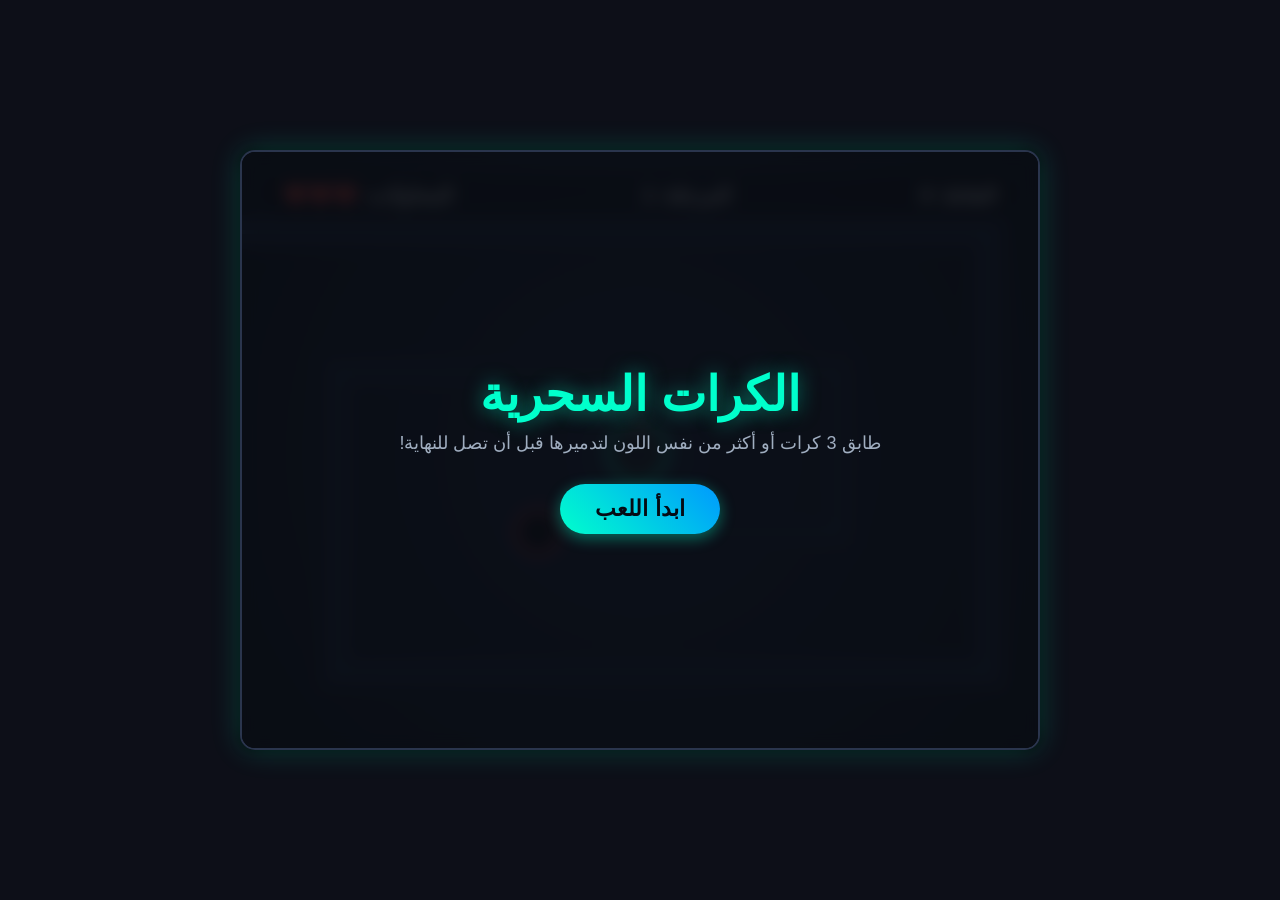
==== commit 54cdc94c: "Update game.html" ====
--- a/game.html
+++ b/game.html
@@ -1,261 +1,573 @@
 <!DOCTYPE html>
 <html lang="ar" dir="rtl">
 <head>
-<meta charset="UTF-8">
-<meta name="viewport" content="width=device-width,initial-scale=1,maximum-scale=1,user-scalable=no,viewport-fit=cover">
-<meta name="theme-color" content="#080817">
-<title>FLIP OR DIE | OS GAMES</title>
-<style>
-*{box-sizing:border-box}
-:root{--bg:#080817;--cyan:#00eaff}
-body{margin:0;background:var(--bg);color:#fff;font-family:system-ui,-apple-system,sans-serif;overflow:hidden;touch-action:none;user-select:none;-webkit-user-select:none}
-button{font:inherit;cursor:pointer;color:#fff;border:0}
-#app{height:100dvh;width:100%;position:relative;overflow:hidden;background:#080817}
-canvas{position:absolute;inset:0;width:100%;height:100%;touch-action:none}
-.screen{position:absolute;inset:0;display:flex;flex-direction:column;align-items:center;justify-content:center;padding:25px 22px;text-align:center;z-index:3}
-.hidden{display:none!important}
-.logo{font-size:clamp(36px,11vw,60px);font-weight:900;letter-spacing:2px;line-height:1.05;text-shadow:0 0 15px #9b5cff,0 3px 0 #0006}
-.logo span{color:var(--cyan)}
-.sub{color:#fff;font-size:13px;margin:12px 0 24px;text-shadow:0 1px 6px #000a}
-.panel{width:min(100%,360px);padding:22px;border:1px solid #39345e;border-radius:23px;background:rgba(18,17,43,.92);box-shadow:0 15px 55px #0008}
-.primary{width:100%;padding:16px;border-radius:15px;background:linear-gradient(110deg,#7c35ff,#00bde9);font-size:17px;font-weight:900;margin:6px 0;box-shadow:0 5px 22px #753aff55}
-.secondary{display:block;width:100%;padding:13px;border-radius:13px;background:#252440;border:1px solid #454064;margin-top:8px;text-align:center;text-decoration:none;color:#fff;font-size:15px}
-.stats{display:flex;gap:10px;margin:15px 0}
-.stat{flex:1;background:#201e3d;border-radius:13px;padding:12px 5px}
-.stat strong{display:block;font-size:22px;color:var(--cyan)}
-.stat small{color:#a8a5c7;font-size:11px}
-#hud{position:absolute;z-index:2;top:calc(env(safe-area-inset-top) + 12px);left:14px;right:14px;display:flex;justify-content:space-between;align-items:center;gap:8px;pointer-events:none}
-.hudbox{background:#17162cdd;border:1px solid #454064;border-radius:12px;padding:8px 13px;font-weight:800;font-size:14px}
-.ib{pointer-events:auto;border-radius:50%;width:42px;height:42px;background:#252440;border:1px solid #555077;font-size:17px}
-#stg{position:absolute;z-index:2;top:calc(env(safe-area-inset-top) + 66px);width:100%;text-align:center;font-weight:800;font-size:13px;text-shadow:0 1px 6px #000c;pointer-events:none}
-#hint{position:absolute;z-index:2;bottom:calc(env(safe-area-inset-bottom) + 18px);width:100%;text-align:center;font-size:12px;text-shadow:0 1px 6px #000c;pointer-events:none}
-.title{font-size:25px;font-weight:900;margin-bottom:8px}
-.muted{color:#aaa8c6;font-size:13px;line-height:1.8}
-#resultScore{font-size:58px;color:var(--cyan);font-weight:900}
-#rec{color:#ffe36b;font-weight:900;margin-top:6px}
-.shopgrid{display:grid;grid-template-columns:repeat(3,1fr);gap:9px;margin:17px 0}
-.skin{border:1px solid #484367;background:#211f3c;border-radius:13px;padding:11px 4px;font-size:12px}
-.skin canvas{position:static;width:48px;height:34px;display:block;margin:0 auto 6px}
-.skin.selected{border:2px solid var(--cyan)}
-#toast{position:absolute;z-index:9;top:20%;left:50%;transform:translateX(-50%);background:#282347ee;padding:11px 20px;border-radius:12px;opacity:0;transition:opacity .25s;pointer-events:none;white-space:nowrap;font-weight:800}
-@media(min-width:600px){#app{max-width:480px;margin:auto}}
-</style>
+    <meta charset="UTF-8">
+    <meta name="viewport" content="width=device-width, initial-scale=1.0">
+    <title>مغامرة الكرات السحرية - Zuma Style</title>
+    <style>
+        * {
+            box-sizing: border-box;
+            margin: 0;
+            padding: 0;
+            user-select: none;
+        }
+        body {
+            background: #0d0f18;
+            color: #fff;
+            font-family: 'Segoe UI', Tahoma, Geneva, Verdana, sans-serif;
+            display: flex;
+            justify-content: center;
+            align-items: center;
+            min-height: 100vh;
+            overflow: hidden;
+        }
+        #game-container {
+            position: relative;
+            width: 800px;
+            height: 600px;
+            box-shadow: 0 0 30px rgba(0, 255, 200, 0.2), 0 0 10px rgba(0,0,0,0.8);
+            border-radius: 15px;
+            overflow: hidden;
+            border: 2px solid #2a354d;
+        }
+        canvas {
+            background: radial-gradient(circle at center, #1a233a 0%, #0a0d14 100%);
+            display: block;
+        }
+        .ui-overlay {
+            position: absolute;
+            top: 0;
+            left: 0;
+            width: 100%;
+            height: 100%;
+            pointer-events: none;
+            display: flex;
+            flex-direction: column;
+            justify-content: space-between;
+            padding: 20px;
+        }
+        .stats-bar {
+            display: flex;
+            justify-content: space-between;
+            font-size: 20px;
+            font-weight: bold;
+            text-shadow: 0 2px 4px rgba(0,0,0,0.8);
+            background: rgba(0, 0, 0, 0.4);
+            padding: 10px 20px;
+            border-radius: 30px;
+            backdrop-filter: blur(5px);
+            border: 1px solid rgba(255,255,255,0.1);
+        }
+        .screen {
+            position: absolute;
+            top: 0;
+            left: 0;
+            width: 100%;
+            height: 100%;
+            background: rgba(10, 13, 20, 0.85);
+            backdrop-filter: blur(8px);
+            display: flex;
+            flex-direction: column;
+            justify-content: center;
+            align-items: center;
+            z-index: 10;
+        }
+        .screen h1 {
+            font-size: 48px;
+            margin-bottom: 10px;
+            color: #00ffcc;
+            text-shadow: 0 0 20px rgba(0,255,204,0.5);
+        }
+        .screen p {
+            font-size: 18px;
+            margin-bottom: 30px;
+            color: #a0aec0;
+        }
+        .btn {
+            padding: 12px 35px;
+            font-size: 22px;
+            font-weight: bold;
+            background: linear-gradient(45deg, #00ffcc, #0099ff);
+            border: none;
+            color: #050b14;
+            border-radius: 50px;
+            cursor: pointer;
+            box-shadow: 0 4px 15px rgba(0, 255, 204, 0.4);
+            transition: all 0.2s ease;
+            pointer-events: auto;
+        }
+        .btn:hover {
+            transform: scale(1.08);
+            box-shadow: 0 6px 20px rgba(0, 255, 204, 0.6);
+        }
+        .hidden {
+            display: none !important;
+        }
+    </style>
 </head>
 <body>
-<div id="app">
-<canvas id="game"></canvas>
-<div id="hud" class="hidden">
- <div class="hudbox">⭐ <span id="score">0</span></div>
- <div class="hudbox">🪙 <span id="coins">0</span></div>
- <div style="display:flex;gap:6px"><button class="ib" id="mute">🔊</button><button class="ib" id="pause">Ⅱ</button></div>
+
+<div id="game-container">
+    <canvas id="gameCanvas" width="800" height="600"></canvas>
+
+    <div class="ui-overlay">
+        <div class="stats-bar">
+            <div>النقاط: <span id="scoreDisplay">0</span></div>
+            <div>المرحلة: <span id="levelDisplay">1</span></div>
+            <div>المحاولات: <span id="livesDisplay">❤️❤️❤️</span></div>
+        </div>
+    </div>
+
+    <!-- شاشة البداية -->
+    <div id="startScreen" class="screen">
+        <h1>الكرات السحرية</h1>
+        <p>طابق 3 كرات أو أكثر من نفس اللون لتدميرها قبل أن تصل للنهاية!</p>
+        <button class="btn" onclick="startGame()">ابدأ اللعب</button>
+    </div>
+
+    <!-- شاشة الخسارة -->
+    <div id="gameOverScreen" class="screen hidden">
+        <h1 style="color: #ff4757; text-shadow: 0 0 20px rgba(255,71,87,0.5);">انتهت اللعبة!</h1>
+        <p>النقاط النهائية: <span id="finalScore">0</span></p>
+        <button class="btn" onclick="restartGame()">محاولة جديدة</button>
+    </div>
 </div>
-<div id="stg" class="hidden"></div>
-<div id="hint" class="hidden">المس الشاشة لقلب الجاذبية</div>
-<div id="toast"></div>
-
-<section id="home" class="screen">
- <div class="logo">FLIP <span>OR</span> DIE</div>
- <div class="sub">🐦 اقلب الجاذبية وعبّر المراحل الخمس</div>
- <div class="panel">
-  <div class="stats">
-   <div class="stat"><strong id="bestHome">0</strong><small>أفضل نتيجة</small></div>
-   <div class="stat"><strong id="stageHome">1</strong><small>أبعد مرحلة</small></div>
-   <div class="stat"><strong id="coinHome">0</strong><small>عملاتك</small></div>
-  </div>
-  <button class="primary" id="play">ابدأ الطيران ⚡</button>
-  <button class="secondary" id="openShop">🐦 متجر الطيور</button>
-  <button class="secondary" id="help">❔ كيف تلعب؟</button>
-  <a class="secondary" href="index.html">🏠 القائمة الرئيسية</a>
- </div>
-</section>
-
-<section id="pauseScreen" class="screen hidden"><div class="panel">
- <div class="title">⏸️ توقف مؤقت</div>
- <button class="primary" id="resume">استمرار</button>
- <button class="secondary" id="restartPause">إعادة المحاولة</button>
- <button class="secondary" id="homePause">الرئيسية</button>
-</div></section>
-
-<section id="over" class="screen hidden"><div class="panel">
- <div class="title">سقط الطائر!</div>
- <div id="resultScore">0</div>
- <div id="rec" class="hidden">🎉 رقم قياسي جديد!</div>
- <p class="muted" id="resultStage"></p>
- <div class="stats">
-  <div class="stat"><strong id="resultBest">0</strong><small>أفضل نتيجة</small></div>
-  <div class="stat"><strong id="earned">0</strong><small>عملات ربحتها</small></div>
- </div>
- <button class="primary" id="again">حاول مرة أخرى 🔥</button>
- <button class="secondary" id="share">📤 شارك نتيجتك</button>
- <button class="secondary" id="homeOver">الرئيسية</button>
-</div></section>
-
-<section id="shop" class="screen hidden"><div class="panel">
- <div class="title">🐦 متجر الطيور</div>
- <div class="stats"><div class="stat"><strong id="shopCoins">0</strong><small>عملاتك</small></div></div>
- <div class="shopgrid" id="skins"></div>
- <button class="secondary" id="closeShop">العودة</button>
-</div></section>
-
-<section id="instructions" class="screen hidden"><div class="panel">
- <div class="title">كيف تلعب؟</div>
- <p class="muted">
-  🐦 يطير الطائر تلقائياً.<br>
-  👆 المس الشاشة لقلب الجاذبية.<br>
-  ⛰️ مرّ بين الجبال والأشجار والأهرامات.<br>
-  🪙 اجمع العملات لشراء طيور جديدة.<br>
-  🛡️ الدرع ينقذك من اصطدام واحد.<br>
-  🌄 كل 10 نقاط تدخل مرحلة جديدة بعالم مختلف.
- </p>
- <button class="primary" id="closeHelp">فهمت!</button>
-</div></section>
-</div>
 
 <script>
-(()=>{
-"use strict";
-const $=i=>document.getElementById(i),cv=$("game"),ctx=cv.getContext("2d",{alpha:false});
-const ST={get(k,f){try{const v=localStorage.getItem("os_flip_"+k);return v===null?f:JSON.parse(v)}catch(e){return f}},set(k,v){try{localStorage.setItem("os_flip_"+k,JSON.stringify(v))}catch(e){}}};
-const clamp=(v,a,b)=>Math.max(a,Math.min(b,v));
-const TH=[
- {n:"الجبال",sky:["#6cc0ff","#ffe9c7"],far:"#7f9fd0",ob:["#6f7f9e","#f2f7ff"],st:"mountain"},
- {n:"الغابة",sky:["#ff9f5e","#ffe6a8"],far:"#5f8a5f",ob:["#2f7243","#58b06e"],st:"pine"},
- {n:"الصحراء",sky:["#ff7e5f","#ffd88f"],far:"#c98d52",ob:["#d9a25e","#f6cf8a"],st:"pyramid"},
- {n:"الجليد",sky:["#16245a","#5f9fd6"],far:"#41669f",ob:["#74c8f5","#e9fbff"],st:"ice",dark:1},
- {n:"الفضاء",sky:["#060612","#2b1560"],far:"#3a2a7a",ob:["#8a5cff","#ff74d8"],st:"crystal",dark:1}];
-const COL=["#4db8ff","#ff6fa8","#6fdc6f","#ffc83d","#b48aff","#f2f4ff"];
-const NAMES=["عصفور","فلامنغو","ببغاء","كناري","طاووس","حمامة"],PRICE=[0,30,60,100,150,220];
-const OW=78;
-let W=0,H=0,DPR=1,state="home",score=0,best=ST.get("best",0),coins=ST.get("coins",0),bestStage=ST.get("stage",0),earned=0;
-let speed=270,el=0,spawn=.6,obs=[],parts=[],clouds=[],stars=[],shake=0,flash=0,last=0,t=0,scroll=0,wing=0,stage=0,prev=null,fade=0;
-let shield=false,dieT=0,newBest=false,lastGap=null,reward=0,tt;
-let soundOn=ST.get("sound",true),sel=ST.get("skin",0),owned=ST.get("owned",[0]),au=null;
-const P={x:0,y:0,vy:0,g:1,r:14,inv:0};
-
-function resize(){const b=cv.getBoundingClientRect();W=b.width;H=b.height;DPR=Math.min(devicePixelRatio||1,2);cv.width=Math.round(W*DPR);cv.height=Math.round(H*DPR);ctx.setTransform(DPR,0,0,DPR,0,0);
- P.x=W*.27;P.y=state==="playing"||state==="paused"?clamp(P.y,P.r+8,H-P.r-8):H*.5;
- stars=Array.from({length:70},()=>({x:Math.random()*W,y:Math.random()*H*.8,s:Math.random()*1.6+.3,a:Math.random()*.6+.2}));
- clouds=Array.from({length:6},()=>({x:Math.random()*W,y:H*(.08+Math.random()*.4),s:.6+Math.random()*.8}))}
-addEventListener("resize",resize);resize();
-
-function show(id){["home","pauseScreen","over","shop","instructions"].forEach(x=>$(x).classList.toggle("hidden",x!==id));
- ["hud","stg","hint"].forEach(x=>$(x).classList.toggle("hidden",id!=="playing"))}
-function snd(f=500,d=.07,ty="sine",v=.045){if(!soundOn)return;try{au=au||new(window.AudioContext||window.webkitAudioContext)();if(au.state==="suspended")au.resume();const o=au.createOscillator(),g=au.createGain(),n=au.currentTime;o.type=ty;o.frequency.setValueAtTime(f,n);g.gain.setValueAtTime(v,n);g.gain.exponentialRampToValueAtTime(.001,n+d);o.connect(g);g.connect(au.destination);o.start();o.stop(n+d)}catch(e){}}
-const vib=m=>{if(soundOn&&navigator.vibrate)navigator.vibrate(m)};
-function toast(m){const e=$("toast");e.textContent=m;e.style.opacity=1;clearTimeout(tt);tt=setTimeout(()=>e.style.opacity=0,1600)}
-function home(){$("bestHome").textContent=best;$("coinHome").textContent=coins;$("shopCoins").textContent=coins;$("stageHome").textContent=bestStage+1;$("mute").textContent=soundOn?"🔊":"🔇"}
-
-function start(){score=0;earned=0;el=0;speed=270;spawn=.6;obs=[];parts=[];shake=flash=0;stage=0;prev=null;fade=0;shield=false;lastGap=null;newBest=false;
- P.y=H*.5;P.vy=0;P.g=1;P.inv=0;state="playing";show("playing");$("score").textContent=0;$("coins").textContent=coins;stg();snd(650,.12);last=performance.now()}
-function stg(){$("stg").textContent="المرحلة "+(stage+1)+" · "+TH[stage%5].n}
-function pause(){if(state==="playing"){state="paused";show("pauseScreen")}}
-function resume(){if(state==="paused"){state="playing";show("playing");last=performance.now()}}
-function flip(){if(state!=="playing")return;P.g*=-1;P.vy=P.g*80;burst(P.x,P.y,"#ffffff",5);snd(P.g===1?430:650,.06)}
-
-function spawnObs(){const gh=Math.max(132,H*.27-score*.6),m=gh/2+40;
- const gy=lastGap===null?H*.5:clamp(lastGap+(Math.random()*2-1)*H*.3,m,H-m);lastGap=gy;
- const r=Math.random();
- obs.push({x:W+OW,gy,gh,passed:false,item:r<.62?1:r<.72?2:0,iy:gy+(Math.random()-.5)*gh*.35,taken:false,ph:Math.random()*6})}
-function burst(x,y,c,n=12){for(let i=0;i<n;i++){const a=Math.random()*6.28,v=40+Math.random()*210;parts.push({x,y,vx:Math.cos(a)*v,vy:Math.sin(a)*v,life:.35+Math.random()*.5,size:2+Math.random()*3,c})}}
-
-function die(){if(state!=="playing")return;state="dying";dieT=.9;shake=14;flash=.7;burst(P.x,P.y,COL[sel],30);burst(P.x,P.y,"#ffffff",14);snd(100,.35,"sawtooth",.08);vib(80);
- newBest=score>best;if(newBest){best=score;ST.set("best",best)}
- bestStage=Math.max(bestStage,stage);ST.set("stage",bestStage);
- reward=Math.max(1,Math.floor(score/2)+earned);coins+=reward;ST.set("coins",coins)}
-function hurt(){if(state!=="playing"||P.inv>0)return false;
- if(shield){shield=false;P.inv=1.4;burst(P.x,P.y,"#7fdcff",20);snd(300,.25,"triangle");vib(40);toast("🛡️ أنقذك الدرع!");return true}
- die();return false}
-function over(){$("resultScore").textContent=score;$("resultBest").textContent=best;$("earned").textContent=reward;
- $("resultStage").textContent="وصلت إلى المرحلة "+(stage+1)+" · "+TH[stage%5].n;$("rec").classList.toggle("hidden",!newBest);show("over");home()}
-
-function triHit(px,py,r,cx,bY,tY){const lo=Math.min(bY,tY),hi=Math.max(bY,tY),yy=clamp(py,lo,hi),half=OW/2*(Math.abs(yy-tY)/(Math.abs(bY-tY)||1)),dx=Math.max(0,Math.abs(px-cx)-half),dy=py-yy;return dx*dx+dy*dy<(r*.78)**2}
-
-function fx(dt){for(const p of parts){p.x+=p.vx*dt;p.y+=p.vy*dt;p.vx*=.985;p.vy*=.985;p.life-=dt}parts=parts.filter(p=>p.life>0);shake=Math.max(0,shake-dt*25);flash=Math.max(0,flash-dt*2);fade=Math.max(0,fade-dt*.8)}
-function update(dt){
- el+=dt;speed=Math.min(500,260+el*4+score*1.5);P.vy+=P.g*950*dt;P.y+=P.vy*dt;P.inv=Math.max(0,P.inv-dt);
- if(P.y<P.r+6||P.y>H-P.r-6){if(hurt()||P.inv>0){P.y=clamp(P.y,P.r+6,H-P.r-6);P.vy=0}else return}
- spawn-=dt;if(spawn<=0){spawnObs();spawn=Math.max(1,1.5-score*.01)}
- for(const o of obs){o.x-=speed*dt;
-  if(!o.passed&&o.x+OW/2<P.x-P.r){o.passed=true;score++;$("score").textContent=score;snd(570,.04);
-   const ns=Math.floor(score/10);if(ns!==stage){prev=TH[stage%5];stage=ns;fade=1;earned+=5;bestStage=Math.max(bestStage,stage);stg();toast("🌄 المرحلة "+(stage+1)+" · "+TH[stage%5].n+"  +5🪙");snd(900,.25,"triangle");vib(30)}}
-  if(triHit(P.x,P.y,P.r,o.x,0,o.gy-o.gh/2)||triHit(P.x,P.y,P.r,o.x,H,o.gy+o.gh/2)){if(P.inv<=0&&!hurt())return}
-  if(o.item&&!o.taken&&Math.hypot(P.x-o.x,P.y-o.iy)<P.r+15){o.taken=true;
-   if(o.item===1){earned++;burst(o.x,o.iy,"#ffe36b",9);snd(850,.09,"triangle")}else{shield=true;burst(o.x,o.iy,"#7fdcff",14);snd(700,.15,"triangle");toast("🛡️ حصلت على درع!")}}}
- obs=obs.filter(o=>o.x>-OW);$("coins").textContent=coins+earned}
-
-function sky(th,a){const g=ctx.createLinearGradient(0,0,0,H);g.addColorStop(0,th.sky[0]);g.addColorStop(1,th.sky[1]);ctx.globalAlpha=a;ctx.fillStyle=g;ctx.fillRect(0,0,W,H);ctx.globalAlpha=1}
-function ridge(col,amp,off,k,a){ctx.globalAlpha=a;ctx.fillStyle=col;ctx.beginPath();ctx.moveTo(0,H);
- for(let x=0;x<=W+12;x+=12){const s=x+scroll*k;ctx.lineTo(x,H*off-Math.abs(Math.sin(s/95))*amp-Math.sin(s/37)*amp*.2)}ctx.lineTo(W,H);ctx.fill();ctx.globalAlpha=1}
-function bg(){const th=TH[stage%5];if(fade>0&&prev)sky(prev,1);sky(th,fade>0&&prev?1-fade:1);
- if(th.dark){ctx.fillStyle="#fff";for(const s of stars){ctx.globalAlpha=s.a*(.7+Math.sin(t*2+s.x)*.3);ctx.beginPath();ctx.arc(s.x,s.y,s.s,0,7);ctx.fill()}ctx.globalAlpha=1}
- for(const c of clouds){ctx.fillStyle=th.dark?"rgba(255,255,255,.12)":"rgba(255,255,255,.75)";const r=16*c.s;ctx.beginPath();ctx.arc(c.x,c.y,r,0,7);ctx.arc(c.x+r*.9,c.y+r*.2,r*.8,0,7);ctx.arc(c.x-r*.9,c.y+r*.25,r*.7,0,7);ctx.fill()}
- ridge(th.far,H*.16,.86,.15,.55);ridge(th.far,H*.1,.95,.3,.8)}
-
-function spike(cx,bY,tY,th,dk){const w=OW,L=tY-bY,[c1,c2]=th.ob,tri=(k,wf)=>{ctx.beginPath();ctx.moveTo(cx-w/2*wf,bY+L*k);ctx.lineTo(cx+w/2*wf,bY+L*k);ctx.lineTo(cx,tY);ctx.closePath()};
- ctx.save();if(dk){ctx.shadowColor=c2;ctx.shadowBlur=12}
- ctx.fillStyle=c1;
- if(th.st==="pine"){tri(0,1.1);ctx.fill();ctx.fillStyle=c2;tri(.3,.8);ctx.fill();ctx.fillStyle=c1;tri(.55,.5);ctx.fill()}
- else{tri(0,1);ctx.fill()}
- ctx.shadowBlur=0;
- if(th.st==="mountain"){ctx.fillStyle=c2;tri(.62,.38);ctx.fill()}
- if(th.st==="pyramid"){ctx.strokeStyle="rgba(0,0,0,.15)";ctx.lineWidth=2;for(const k of[.25,.5,.75]){ctx.beginPath();ctx.moveTo(cx-(1-k)*w/2,bY+L*k);ctx.lineTo(cx+(1-k)*w/2,bY+L*k);ctx.stroke()}}
- if(th.st==="ice"){ctx.globalAlpha=.75;ctx.fillStyle=c2;ctx.beginPath();ctx.moveTo(cx+w*.1,bY);ctx.lineTo(cx+w*.5,bY);ctx.lineTo(cx+w*.32,bY+L*.55);ctx.fill();ctx.globalAlpha=1}
- if(th.st==="crystal"){ctx.globalAlpha=.4;ctx.fillStyle=c2;ctx.beginPath();ctx.moveTo(cx,tY);ctx.lineTo(cx,bY);ctx.lineTo(cx-w/2,bY);ctx.fill();ctx.globalAlpha=1}
- ctx.fillStyle="rgba(0,0,0,.18)";ctx.beginPath();ctx.moveTo(cx,tY);ctx.lineTo(cx,bY);ctx.lineTo(cx+w/2,bY);ctx.closePath();ctx.fill();ctx.restore()}
-function drawObs(o,th){spike(o.x,0,o.gy-o.gh/2,th,th.dark);spike(o.x,H,o.gy+o.gh/2,th,th.dark);
- if(o.item&&!o.taken){const pl=1+Math.sin(t*8+o.ph)*.12;ctx.save();ctx.translate(o.x,o.iy);ctx.scale(pl,pl);ctx.shadowBlur=14;
-  if(o.item===1){ctx.shadowColor="#ffe36b";ctx.fillStyle="#ffd23d";ctx.beginPath();ctx.arc(0,0,10,0,7);ctx.fill();ctx.shadowBlur=0;ctx.fillStyle="#7a4a00";ctx.font="bold 13px system-ui";ctx.textAlign="center";ctx.fillText("$",0,4.5)}
-  else{ctx.shadowColor="#7fdcff";ctx.fillStyle="#2b9ee8";ctx.beginPath();ctx.arc(0,0,12,0,7);ctx.fill();ctx.shadowBlur=0;ctx.font="13px serif";ctx.textAlign="center";ctx.fillText("🛡",0,5)}
-  ctx.restore()}}
-
-function bird(x,y,c,vy,g,w,sh,inv){ctx.save();ctx.translate(x,y);ctx.rotate(clamp(vy/900,-.45,.45)*g);ctx.scale(1,g);
- if(inv>0&&Math.floor(t*14)%2)ctx.globalAlpha=.45;
- ctx.fillStyle=c;ctx.beginPath();ctx.moveTo(-10,0);ctx.lineTo(-25,-7);ctx.lineTo(-25,7);ctx.fill();
- ctx.fillStyle="rgba(0,0,0,.2)";ctx.fill();
- ctx.fillStyle=c;ctx.beginPath();ctx.ellipse(0,0,17,13,0,0,7);ctx.fill();
- ctx.fillStyle="rgba(255,255,255,.6)";ctx.beginPath();ctx.ellipse(3,6,10,6,0,0,7);ctx.fill();
- ctx.save();ctx.translate(-4,1);ctx.rotate(Math.sin(w)*.8-.2);ctx.fillStyle="rgba(0,0,0,.28)";ctx.beginPath();ctx.ellipse(-4,0,12,5.5,0,0,7);ctx.fill();ctx.restore();
- ctx.fillStyle="#ffa91f";ctx.beginPath();ctx.moveTo(14,-3);ctx.lineTo(26,2);ctx.lineTo(14,6);ctx.fill();
- ctx.fillStyle="#fff";ctx.beginPath();ctx.arc(7,-4,4.8,0,7);ctx.fill();ctx.fillStyle="#111";ctx.beginPath();ctx.arc(8.6,-4,2.4,0,7);ctx.fill();
- if(sh){ctx.globalAlpha=.9;ctx.strokeStyle="#7fdcff";ctx.lineWidth=3;ctx.beginPath();ctx.arc(0,0,25,0,7);ctx.stroke()}
- ctx.restore()}
-
-function draw(){ctx.save();if(shake>0)ctx.translate((Math.random()-.5)*shake,(Math.random()-.5)*shake);
- bg();const th=TH[stage%5];
- if(state!=="home"&&state!=="shop"){for(const o of obs)drawObs(o,th)}
- for(const p of parts){ctx.globalAlpha=clamp(p.life/.8,0,1);ctx.fillStyle=p.c;ctx.beginPath();ctx.arc(p.x,p.y,p.size,0,7);ctx.fill()}ctx.globalAlpha=1;
- if(state!=="dying"&&state!=="over"){const idle=state!=="playing"&&state!=="paused";bird(P.x,idle?H*.5+Math.sin(t*2.5)*10:P.y,COL[sel],idle?0:P.vy,idle?1:P.g,wing,shield,P.inv)}
- if(flash>0){ctx.fillStyle="rgba(255,60,100,"+flash*.35+")";ctx.fillRect(0,0,W,H)}
- ctx.restore()}
-
-function loop(now){requestAnimationFrame(loop);const dt=Math.min((now-last)/1000||0,.033);last=now;t+=dt;
- if(state!=="paused"){wing+=dt*(state==="playing"?20:12);scroll+=(state==="playing"?speed:90)*dt;for(const c of clouds){c.x-=(state==="playing"?speed:50)*.05*c.s*dt;if(c.x<-60)c.x=W+60}}
- if(state==="playing")update(dt);
- if(state!=="paused")fx(dt);
- if(state==="dying"){dieT-=dt;if(dieT<=0){state="over";over()}}
- try{draw()}catch(e){ctx.restore()}}
-
-function skinIcon(cn,c){const x=cn.getContext("2d");cn.width=96;cn.height=68;x.translate(44,36);x.scale(1.3,1.3);const s=ctx;
- x.fillStyle=c;x.beginPath();x.moveTo(-10,0);x.lineTo(-25,-7);x.lineTo(-25,7);x.fill();x.beginPath();x.ellipse(0,0,17,13,0,0,7);x.fill();
- x.fillStyle="rgba(255,255,255,.6)";x.beginPath();x.ellipse(3,6,10,6,0,0,7);x.fill();x.fillStyle="#ffa91f";x.beginPath();x.moveTo(14,-3);x.lineTo(26,2);x.lineTo(14,6);x.fill();
- x.fillStyle="#fff";x.beginPath();x.arc(7,-4,4.8,0,7);x.fill();x.fillStyle="#111";x.beginPath();x.arc(8.6,-4,2.4,0,7);x.fill()}
-function shop(){const g=$("skins");g.innerHTML="";COL.forEach((c,i)=>{const b=document.createElement("button"),cn=document.createElement("canvas"),ow=owned.includes(i);
- b.className="skin"+(sel===i?" selected":"");skinIcon(cn,c);
- const n=document.createElement("div");n.textContent=NAMES[i];const p=document.createElement("div");p.style.marginTop="5px";p.textContent=ow?(sel===i?"محدد":"اختيار"):"🪙 "+PRICE[i];b.append(cn,n,p);
- b.onclick=()=>{if(ow){sel=i;ST.set("skin",i);shop();snd(600)}else if(coins>=PRICE[i]){coins-=PRICE[i];owned.push(i);sel=i;ST.set("coins",coins);ST.set("owned",owned);ST.set("skin",i);shop();home();snd(850)}else toast("عملاتك غير كافية!")};g.appendChild(b)})}
-
-$("play").onclick=start;$("again").onclick=start;$("restartPause").onclick=start;$("pause").onclick=pause;$("resume").onclick=resume;
-$("homePause").onclick=()=>{state="home";show("home");home()};$("homeOver").onclick=()=>{state="home";show("home");home()};
-$("openShop").onclick=()=>{state="shop";shop();show("shop")};$("closeShop").onclick=()=>{state="home";show("home");home()};
-$("help").onclick=()=>show("instructions");$("closeHelp").onclick=()=>{show("home");home()};
-$("mute").onclick=()=>{soundOn=!soundOn;ST.set("sound",soundOn);home()};
-$("share").onclick=()=>{const m="سجلت "+score+" في FLIP OR DIE! 🐦 هل تقدر تتخطاني؟";
- if(navigator.share)navigator.share({text:m,url:location.href}).catch(()=>{});else if(navigator.clipboard)navigator.clipboard.writeText(m+" "+location.href).then(()=>toast("تم النسخ ✅")).catch(()=>{})};
-cv.addEventListener("pointerdown",e=>{e.preventDefault();flip()},{passive:false});
-addEventListener("keydown",e=>{if(e.code==="Space"||e.code==="ArrowUp"){e.preventDefault();flip()}if(e.code==="Escape")pause()});
-document.addEventListener("visibilitychange",()=>{if(document.hidden)pause()});
-home();show("home");requestAnimationFrame(loop);
-})();
+const canvas = document.getElementById('gameCanvas');
+const ctx = canvas.getContext('2d');
+
+// إعدادات اللعبة
+const COLORS = [
+    { name: 'red', hex: '#ff4757', glow: '#ff6b81' },
+    { name: 'blue', hex: '#1e90ff', glow: '#70a1ff' },
+    { name: 'green', hex: '#2ed573', glow: '#7bed9f' },
+    { name: 'yellow', hex: '#ffa502', glow: '#eccc68' },
+    { name: 'purple', hex: '#9b59b6', glow: '#be2edd' }
+];
+
+const BALL_RADIUS = 15;
+const SHOOTER_CENTER = { x: 400, y: 300 };
+
+let score = 0;
+let level = 1;
+let lives = 3;
+let gameState = 'START'; // START, PLAYING, GAMEOVER
+
+let pathPoints = [];
+let pathLength = 0;
+let balls = [];
+let bullets = [];
+let particles = [];
+
+let currentBulletColor = null;
+let nextBulletColor = null;
+let mousePos = { x: 400, y: 0 };
+
+// إنشاء مسار منحني (Bezier Curve)
+function generatePath() {
+    pathPoints = [];
+    pathLength = 0;
+    
+    // نقاط المسار الحلزوني
+    const controlPoints = [
+        { x: -20, y: 80 },
+        { x: 750, y: 80 },
+        { x: 750, y: 520 },
+        { x: 100, y: 520 },
+        { x: 100, y: 220 },
+        { x: 600, y: 220 },
+        { x: 600, y: 380 },
+        { x: 300, y: 380 }
+    ];
+
+    for (let i = 0; i < controlPoints.length - 1; i++) {
+        const p0 = controlPoints[i];
+        const p1 = controlPoints[i + 1];
+        const dist = Math.hypot(p1.x - p0.x, p1.y - p0.y);
+        const steps = Math.floor(dist / 2);
+
+        for (let t = 0; t <= steps; t++) {
+            const factor = t / steps;
+            const x = p0.x + (p1.x - p0.x) * factor;
+            const y = p0.y + (p1.y - p0.y) * factor;
+            pathPoints.push({ x, y });
+        }
+    }
+    pathLength = pathPoints.length;
+}
+
+// إنشاء الكرات للمستوى
+function spawnLevelBalls() {
+    balls = [];
+    const count = 25 + level * 5;
+    const activeColors = COLORS.slice(0, Math.min(3 + Math.floor(level / 2), COLORS.length));
+
+    for (let i = 0; i < count; i++) {
+        const randomColor = activeColors[Math.floor(Math.random() * activeColors.length)];
+        balls.push({
+            distance: -i * (BALL_RADIUS * 2.2), // مسافة بين الكرات
+            color: randomColor,
+            id: Math.random()
+        });
+    }
+}
+
+function getAvailableColors() {
+    const presentColors = new Set(balls.map(b => b.color.hex));
+    const activeColors = COLORS.filter(c => presentColors.has(c.hex));
+    return activeColors.length > 0 ? activeColors : COLORS.slice(0, 3);
+}
+
+function prepareNextBullet() {
+    const avail = getAvailableColors();
+    if (!currentBulletColor) {
+        currentBulletColor = avail[Math.floor(Math.random() * avail.length)];
+    } else {
+        currentBulletColor = nextBulletColor;
+    }
+    nextBulletColor = avail[Math.floor(Math.random() * avail.length)];
+}
+
+// إطلاق قذيفة
+function shoot() {
+    if (gameState !== 'PLAYING') return;
+
+    const angle = Math.atan2(mousePos.y - SHOOTER_CENTER.y, mousePos.x - SHOOTER_CENTER.x);
+    const speed = 14;
+
+    bullets.push({
+        x: SHOOTER_CENTER.x + Math.cos(angle) * 35,
+        y: SHOOTER_CENTER.y + Math.sin(angle) * 35,
+        vx: Math.cos(angle) * speed,
+        vy: Math.sin(angle) * speed,
+        color: currentBulletColor
+    });
+
+    prepareNextBullet();
+}
+
+// نظام الجسيمات للانفجارات
+function createParticles(x, y, colorHex) {
+    for (let i = 0; i < 15; i++) {
+        const angle = Math.random() * Math.PI * 2;
+        const speed = Math.random() * 4 + 1;
+        particles.push({
+            x, y,
+            vx: Math.cos(angle) * speed,
+            vy: Math.sin(angle) * speed,
+            radius: Math.random() * 4 + 2,
+            color: colorHex,
+            alpha: 1
+        });
+    }
+}
+
+// التحقق من تدمير 3 كرات أو أكثر
+function checkMatches() {
+    if (balls.length === 0) return;
+
+    let matchLength = 1;
+    let matchStart = 0;
+
+    for (let i = 0; i < balls.length - 1; i++) {
+        if (balls[i].color.hex === balls[i + 1].color.hex) {
+            matchLength++;
+        } else {
+            if (matchLength >= 3) {
+                destroyBalls(matchStart, matchLength);
+                return;
+            }
+            matchLength = 1;
+            matchStart = i + 1;
+        }
+    }
+
+    if (matchLength >= 3) {
+        destroyBalls(matchStart, matchLength);
+    }
+}
+
+function destroyBalls(startIndex, count) {
+    for (let i = startIndex; i < startIndex + count; i++) {
+        const posIndex = Math.max(0, Math.floor(balls[i].distance));
+        const pos = pathPoints[Math.min(posIndex, pathLength - 1)] || SHOOTER_CENTER;
+        createParticles(pos.x, pos.y, balls[i].color.hex);
+    }
+
+    balls.splice(startIndex, count);
+    score += count * 100;
+    document.getElementById('scoreDisplay').innerText = score;
+
+    // إعادة ضبط الألوان المتاحة للمدفع
+    const avail = getAvailableColors();
+    if (!avail.includes(currentBulletColor)) currentBulletColor = avail[0];
+    if (!avail.includes(nextBulletColor)) nextBulletColor = avail[0];
+}
+
+// التحديث والفيزياء
+function update() {
+    if (gameState !== 'PLAYING') return;
+
+    const baseSpeed = 0.8 + (level * 0.15);
+
+    // تحريك كرات المسار
+    for (let i = 0; i < balls.length; i++) {
+        if (i === 0) {
+            balls[i].distance += baseSpeed;
+        } else {
+            const targetDist = balls[i - 1].distance - (BALL_RADIUS * 2);
+            if (balls[i].distance < targetDist) {
+                balls[i].distance += baseSpeed * 2.5; // تسريع للالتحام بالصف
+                if (balls[i].distance > targetDist) balls[i].distance = targetDist;
+            } else {
+                balls[i].distance += baseSpeed;
+            }
+        }
+    }
+
+    // التحقق من وصول الكرات للنهاية (الخسارة)
+    if (balls.length > 0 && balls[0].distance >= pathLength - 1) {
+        lives--;
+        document.getElementById('livesDisplay').innerText = '❤️'.repeat(lives);
+        if (lives <= 0) {
+            endGame();
+            return;
+        } else {
+            spawnLevelBalls();
+        }
+    }
+
+    // التحقق من الفوز بالفصل/المرحلة
+    if (balls.length === 0) {
+        level++;
+        document.getElementById('levelDisplay').innerText = level;
+        spawnLevelBalls();
+        prepareNextBullet();
+    }
+
+    // تحريك القذائف
+    for (let bIndex = bullets.length - 1; bIndex >= 0; bIndex--) {
+        const b = bullets[bIndex];
+        b.x += b.vx;
+        b.y += b.vy;
+
+        // خروج القذيفة من الشاشة
+        if (b.x < 0 || b.x > canvas.width || b.y < 0 || b.y > canvas.height) {
+            bullets.splice(bIndex, 1);
+            continue;
+        }
+
+        // الاصطدام مع كرات المسار
+        for (let i = 0; i < balls.length; i++) {
+            const ballPosIndex = Math.max(0, Math.floor(balls[i].distance));
+            const ballPos = pathPoints[Math.min(ballPosIndex, pathLength - 1)];
+
+            if (!ballPos) continue;
+
+            const dist = Math.hypot(b.x - ballPos.x, b.y - ballPos.y);
+
+            if (dist < BALL_RADIUS * 1.8) {
+                // إدراج الكرة القادمة في الصف
+                balls.splice(i, 0, {
+                    distance: balls[i].distance - BALL_RADIUS,
+                    color: b.color,
+                    id: Math.random()
+                });
+
+                bullets.splice(bIndex, 1);
+                checkMatches();
+                break;
+            }
+        }
+    }
+
+    // تحديث الجسيمات
+    for (let pIndex = particles.length - 1; pIndex >= 0; pIndex--) {
+        const p = particles[pIndex];
+        p.x += p.vx;
+        p.y += p.vy;
+        p.alpha -= 0.03;
+        if (p.alpha <= 0) particles.splice(pIndex, 1);
+    }
+}
+
+// الرسم والرندر
+function draw() {
+    ctx.clearRect(0, 0, canvas.width, canvas.height);
+
+    // 1. رسم مسار الكرات
+    ctx.beginPath();
+    for (let i = 0; i < pathPoints.length; i++) {
+        const p = pathPoints[i];
+        if (i === 0) ctx.moveTo(p.x, p.y);
+        else ctx.lineTo(p.x, p.y);
+    }
+    ctx.lineWidth = BALL_RADIUS * 2.2;
+    ctx.strokeStyle = '#151c2e';
+    ctx.stroke();
+
+    ctx.lineWidth = 4;
+    ctx.strokeStyle = '#2a354d';
+    ctx.stroke();
+
+    // رسم ثقب النهاية (الجمجمة/الحفرة)
+    if (pathPoints.length > 0) {
+        const endPt = pathPoints[pathPoints.length - 1];
+        ctx.beginPath();
+        ctx.arc(endPt.x, endPt.y, BALL_RADIUS * 1.5, 0, Math.PI * 2);
+        ctx.fillStyle = '#05070a';
+        ctx.fill();
+        ctx.strokeStyle = '#ff4757';
+        ctx.lineWidth = 3;
+        ctx.stroke();
+    }
+
+    // 2. رسم كرات المسار مع لمعان 3D
+    for (let ball of balls) {
+        if (ball.distance < 0) continue;
+        const posIndex = Math.floor(ball.distance);
+        if (posIndex >= pathPoints.length) continue;
+
+        const pos = pathPoints[posIndex];
+
+        ctx.save();
+        ctx.beginPath();
+        ctx.arc(pos.x, pos.y, BALL_RADIUS, 0, Math.PI * 2);
+
+        // التدرج اللوني إيعازاً بمظهر ثنائي أبعاد احترافي
+        const grad = ctx.createRadialGradient(
+            pos.x - 4, pos.y - 4, 2,
+            pos.x, pos.y, BALL_RADIUS
+        );
+        grad.addColorStop(0, '#ffffff');
+        grad.addColorStop(0.3, ball.color.glow);
+        grad.addColorStop(1, ball.color.hex);
+
+        ctx.fillStyle = grad;
+        ctx.shadowColor = ball.color.glow;
+        ctx.shadowBlur = 8;
+        ctx.fill();
+        ctx.restore();
+    }
+
+    // 3. رسم القذائف المنطلقة
+    for (let b of bullets) {
+        ctx.save();
+        ctx.beginPath();
+        ctx.arc(b.x, b.y, BALL_RADIUS, 0, Math.PI * 2);
+        ctx.fillStyle = b.color.hex;
+        ctx.shadowColor = b.color.glow;
+        ctx.shadowBlur = 10;
+        ctx.fill();
+        ctx.restore();
+    }
+
+    // 4. رسم مدفع الإطلاق والتوجيه
+    ctx.save();
+    ctx.translate(SHOOTER_CENTER.x, SHOOTER_CENTER.y);
+    const angle = Math.atan2(mousePos.y - SHOOTER_CENTER.y, mousePos.x - SHOOTER_CENTER.x);
+    ctx.rotate(angle);
+
+    // جسم المدفع
+    ctx.fillStyle = '#2ed573';
+    ctx.beginPath();
+    ctx.arc(0, 0, 30, 0, Math.PI * 2);
+    ctx.fillStyle = '#1e272e';
+    ctx.fill();
+    ctx.strokeStyle = '#00ffcc';
+    ctx.lineWidth = 4;
+    ctx.stroke();
+
+    // فوهة المدفع
+    ctx.fillStyle = '#485460';
+    ctx.fillRect(15, -8, 25, 16);
+
+    ctx.restore();
+
+    // الكرة الحالية داخل المدفع
+    if (currentBulletColor) {
+        ctx.save();
+        ctx.beginPath();
+        ctx.arc(SHOOTER_CENTER.x, SHOOTER_CENTER.y, BALL_RADIUS, 0, Math.PI * 2);
+        ctx.fillStyle = currentBulletColor.hex;
+        ctx.shadowColor = currentBulletColor.glow;
+        ctx.shadowBlur = 10;
+        ctx.fill();
+        ctx.restore();
+    }
+
+    // الكرة التالية (الاحتياطية)
+    if (nextBulletColor) {
+        ctx.save();
+        ctx.beginPath();
+        ctx.arc(SHOOTER_CENTER.x - 45, SHOOTER_CENTER.y, BALL_RADIUS * 0.7, 0, Math.PI * 2);
+        ctx.fillStyle = nextBulletColor.hex;
+        ctx.globalAlpha = 0.7;
+        ctx.fill();
+        ctx.restore();
+    }
+
+    // 5. رسم الجسيمات المتفجرة
+    for (let p of particles) {
+        ctx.save();
+        ctx.globalAlpha = p.alpha;
+        ctx.beginPath();
+        ctx.arc(p.x, p.y, p.radius, 0, Math.PI * 2);
+        ctx.fillStyle = p.color;
+        ctx.fill();
+        ctx.restore();
+    }
+}
+
+// دالة الدورة الرئيسية للعبة Loop
+function gameLoop() {
+    update();
+    draw();
+    requestAnimationFrame(gameLoop);
+}
+
+// أحداث التحكم والمدخلات
+canvas.addEventListener('mousemove', (e) => {
+    const rect = canvas.getBoundingClientRect();
+    mousePos.x = e.clientX - rect.left;
+    mousePos.y = e.clientY - rect.top;
+});
+
+canvas.addEventListener('click', shoot);
+
+function startGame() {
+    score = 0;
+    level = 1;
+    lives = 3;
+    document.getElementById('scoreDisplay').innerText = score;
+    document.getElementById('levelDisplay').innerText = level;
+    document.getElementById('livesDisplay').innerText = '❤️❤️❤️';
+    
+    document.getElementById('startScreen').classList.add('hidden');
+    document.getElementById('gameOverScreen').classList.add('hidden');
+    
+    generatePath();
+    spawnLevelBalls();
+    prepareNextBullet();
+    
+    gameState = 'PLAYING';
+}
+
+function endGame() {
+    gameState = 'GAMEOVER';
+    document.getElementById('finalScore').innerText = score;
+    document.getElementById('gameOverScreen').classList.remove('hidden');
+}
+
+function restartGame() {
+    startGame();
+}
+
+// بدء حلقة الرسم والتجهيز
+generatePath();
+gameLoop();
 </script>
+
 </body>
 </html>
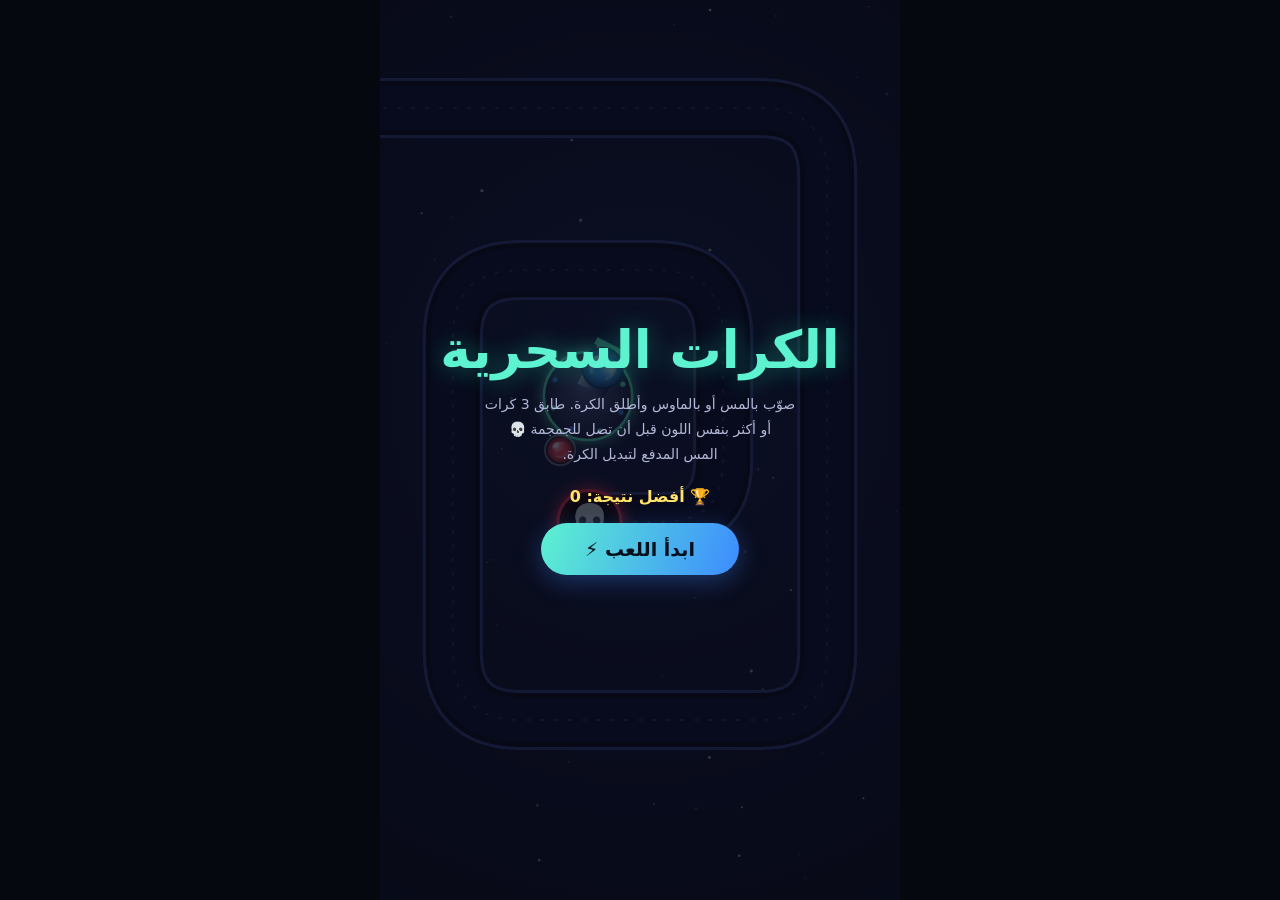
==== commit 7a4362dd: "Update game.html" ====
--- a/game.html
+++ b/game.html
@@ -1,573 +1,206 @@
 <!DOCTYPE html>
 <html lang="ar" dir="rtl">
 <head>
-    <meta charset="UTF-8">
-    <meta name="viewport" content="width=device-width, initial-scale=1.0">
-    <title>مغامرة الكرات السحرية - Zuma Style</title>
-    <style>
-        * {
-            box-sizing: border-box;
-            margin: 0;
-            padding: 0;
-            user-select: none;
-        }
-        body {
-            background: #0d0f18;
-            color: #fff;
-            font-family: 'Segoe UI', Tahoma, Geneva, Verdana, sans-serif;
-            display: flex;
-            justify-content: center;
-            align-items: center;
-            min-height: 100vh;
-            overflow: hidden;
-        }
-        #game-container {
-            position: relative;
-            width: 800px;
-            height: 600px;
-            box-shadow: 0 0 30px rgba(0, 255, 200, 0.2), 0 0 10px rgba(0,0,0,0.8);
-            border-radius: 15px;
-            overflow: hidden;
-            border: 2px solid #2a354d;
-        }
-        canvas {
-            background: radial-gradient(circle at center, #1a233a 0%, #0a0d14 100%);
-            display: block;
-        }
-        .ui-overlay {
-            position: absolute;
-            top: 0;
-            left: 0;
-            width: 100%;
-            height: 100%;
-            pointer-events: none;
-            display: flex;
-            flex-direction: column;
-            justify-content: space-between;
-            padding: 20px;
-        }
-        .stats-bar {
-            display: flex;
-            justify-content: space-between;
-            font-size: 20px;
-            font-weight: bold;
-            text-shadow: 0 2px 4px rgba(0,0,0,0.8);
-            background: rgba(0, 0, 0, 0.4);
-            padding: 10px 20px;
-            border-radius: 30px;
-            backdrop-filter: blur(5px);
-            border: 1px solid rgba(255,255,255,0.1);
-        }
-        .screen {
-            position: absolute;
-            top: 0;
-            left: 0;
-            width: 100%;
-            height: 100%;
-            background: rgba(10, 13, 20, 0.85);
-            backdrop-filter: blur(8px);
-            display: flex;
-            flex-direction: column;
-            justify-content: center;
-            align-items: center;
-            z-index: 10;
-        }
-        .screen h1 {
-            font-size: 48px;
-            margin-bottom: 10px;
-            color: #00ffcc;
-            text-shadow: 0 0 20px rgba(0,255,204,0.5);
-        }
-        .screen p {
-            font-size: 18px;
-            margin-bottom: 30px;
-            color: #a0aec0;
-        }
-        .btn {
-            padding: 12px 35px;
-            font-size: 22px;
-            font-weight: bold;
-            background: linear-gradient(45deg, #00ffcc, #0099ff);
-            border: none;
-            color: #050b14;
-            border-radius: 50px;
-            cursor: pointer;
-            box-shadow: 0 4px 15px rgba(0, 255, 204, 0.4);
-            transition: all 0.2s ease;
-            pointer-events: auto;
-        }
-        .btn:hover {
-            transform: scale(1.08);
-            box-shadow: 0 6px 20px rgba(0, 255, 204, 0.6);
-        }
-        .hidden {
-            display: none !important;
-        }
-    </style>
+<meta charset="UTF-8">
+<meta name="viewport" content="width=device-width,initial-scale=1,maximum-scale=1,user-scalable=no,viewport-fit=cover">
+<meta name="theme-color" content="#0a0d1c">
+<title>الكرات السحرية | OS GAMES</title>
+<style>
+*{box-sizing:border-box}
+body{margin:0;background:#06080f;color:#fff;font-family:system-ui,-apple-system,'Segoe UI',Tahoma,sans-serif;overflow:hidden;touch-action:none;user-select:none;-webkit-user-select:none}
+button{font:inherit;color:inherit;border:0;cursor:pointer}
+#app{position:relative;height:100dvh;width:100%;max-width:520px;margin:0 auto;overflow:hidden;background:#0a0d1c}
+canvas{position:absolute;inset:0;width:100%;height:100%;touch-action:none}
+#hud{position:absolute;z-index:2;top:calc(env(safe-area-inset-top) + 10px);left:10px;right:10px;display:flex;gap:6px;align-items:center;pointer-events:none}
+.pill{background:#141a3add;border:1px solid #3a4780;border-radius:20px;padding:6px 12px;font-weight:800;font-size:14px;white-space:nowrap}
+.sp{flex:1}
+.ib{pointer-events:auto;width:38px;height:38px;border-radius:50%;background:#1c2450;border:1px solid #4a5aa8;font-size:16px}
+.screen{position:absolute;inset:0;z-index:5;display:flex;flex-direction:column;align-items:center;justify-content:center;padding:24px;text-align:center;background:rgba(6,8,18,.72)}
+.hidden{display:none!important}
+h1{margin:0 0 6px;font-size:clamp(34px,10vw,52px);color:#5df2d0;text-shadow:0 0 24px #1ee6b866}
+p{color:#b3b8d8;font-size:14px;line-height:1.8;margin:6px 0 20px;max-width:320px}
+.btn{padding:15px 44px;border-radius:40px;font-size:19px;font-weight:900;background:linear-gradient(110deg,#5df2d0,#3d8bff);color:#04101c;box-shadow:0 6px 24px #3d8bff55;margin:5px}
+.btn.s{background:#232c5c;color:#fff;box-shadow:none;font-size:15px;padding:12px 30px}
+.big{font-size:56px;font-weight:900;color:#5df2d0}
+#toast{position:absolute;z-index:6;top:14%;left:50%;transform:translateX(-50%);background:#232c5cee;padding:10px 18px;border-radius:14px;opacity:0;transition:opacity .25s;pointer-events:none;white-space:nowrap;font-weight:800}
+</style>
 </head>
 <body>
-
-<div id="game-container">
-    <canvas id="gameCanvas" width="800" height="600"></canvas>
-
-    <div class="ui-overlay">
-        <div class="stats-bar">
-            <div>النقاط: <span id="scoreDisplay">0</span></div>
-            <div>المرحلة: <span id="levelDisplay">1</span></div>
-            <div>المحاولات: <span id="livesDisplay">❤️❤️❤️</span></div>
-        </div>
-    </div>
-
-    <!-- شاشة البداية -->
-    <div id="startScreen" class="screen">
-        <h1>الكرات السحرية</h1>
-        <p>طابق 3 كرات أو أكثر من نفس اللون لتدميرها قبل أن تصل للنهاية!</p>
-        <button class="btn" onclick="startGame()">ابدأ اللعب</button>
-    </div>
-
-    <!-- شاشة الخسارة -->
-    <div id="gameOverScreen" class="screen hidden">
-        <h1 style="color: #ff4757; text-shadow: 0 0 20px rgba(255,71,87,0.5);">انتهت اللعبة!</h1>
-        <p>النقاط النهائية: <span id="finalScore">0</span></p>
-        <button class="btn" onclick="restartGame()">محاولة جديدة</button>
-    </div>
+<div id="app">
+<canvas id="c"></canvas>
+<div id="hud" class="hidden">
+ <div class="pill">⭐ <span id="sc">0</span></div>
+ <div class="pill">🌀 <span id="lv">1</span></div>
+ <div class="pill" id="lf">❤️❤️❤️</div>
+ <div class="sp"></div>
+ <button class="ib" id="snd">🔊</button><button class="ib" id="pz">Ⅱ</button>
 </div>
+<div id="toast"></div>
+<section id="start" class="screen">
+ <h1>الكرات السحرية</h1>
+ <p>صوّب بالمس أو بالماوس وأطلق الكرة. طابق 3 كرات أو أكثر بنفس اللون قبل أن تصل للجمجمة 💀<br>المس المدفع لتبديل الكرة.</p>
+ <div style="color:#ffe36b;font-weight:800;margin-bottom:12px">🏆 أفضل نتيجة: <span id="bst">0</span></div>
+ <button class="btn" id="play">ابدأ اللعب ⚡</button>
+</section>
+<section id="pauseS" class="screen hidden">
+ <h1>⏸️ متوقفة</h1>
+ <button class="btn" id="resume">استمرار</button>
+ <button class="btn s" id="quit">الرئيسية</button>
+</section>
+<section id="overS" class="screen hidden">
+ <h1 style="color:#ff5d7a;text-shadow:0 0 24px #ff3b5c66">انتهت اللعبة!</h1>
+ <div class="big" id="fs">0</div>
+ <p id="fm"></p>
+ <button class="btn" id="again">محاولة جديدة 🔥</button>
+ <button class="btn s" id="quit2">الرئيسية</button>
+</section>
+</div>
 
 <script>
-const canvas = document.getElementById('gameCanvas');
-const ctx = canvas.getContext('2d');
-
-// إعدادات اللعبة
-const COLORS = [
-    { name: 'red', hex: '#ff4757', glow: '#ff6b81' },
-    { name: 'blue', hex: '#1e90ff', glow: '#70a1ff' },
-    { name: 'green', hex: '#2ed573', glow: '#7bed9f' },
-    { name: 'yellow', hex: '#ffa502', glow: '#eccc68' },
-    { name: 'purple', hex: '#9b59b6', glow: '#be2edd' }
-];
-
-const BALL_RADIUS = 15;
-const SHOOTER_CENTER = { x: 400, y: 300 };
-
-let score = 0;
-let level = 1;
-let lives = 3;
-let gameState = 'START'; // START, PLAYING, GAMEOVER
-
-let pathPoints = [];
-let pathLength = 0;
-let balls = [];
-let bullets = [];
-let particles = [];
-
-let currentBulletColor = null;
-let nextBulletColor = null;
-let mousePos = { x: 400, y: 0 };
-
-// إنشاء مسار منحني (Bezier Curve)
-function generatePath() {
-    pathPoints = [];
-    pathLength = 0;
-    
-    // نقاط المسار الحلزوني
-    const controlPoints = [
-        { x: -20, y: 80 },
-        { x: 750, y: 80 },
-        { x: 750, y: 520 },
-        { x: 100, y: 520 },
-        { x: 100, y: 220 },
-        { x: 600, y: 220 },
-        { x: 600, y: 380 },
-        { x: 300, y: 380 }
-    ];
-
-    for (let i = 0; i < controlPoints.length - 1; i++) {
-        const p0 = controlPoints[i];
-        const p1 = controlPoints[i + 1];
-        const dist = Math.hypot(p1.x - p0.x, p1.y - p0.y);
-        const steps = Math.floor(dist / 2);
-
-        for (let t = 0; t <= steps; t++) {
-            const factor = t / steps;
-            const x = p0.x + (p1.x - p0.x) * factor;
-            const y = p0.y + (p1.y - p0.y) * factor;
-            pathPoints.push({ x, y });
-        }
-    }
-    pathLength = pathPoints.length;
-}
-
-// إنشاء الكرات للمستوى
-function spawnLevelBalls() {
-    balls = [];
-    const count = 25 + level * 5;
-    const activeColors = COLORS.slice(0, Math.min(3 + Math.floor(level / 2), COLORS.length));
-
-    for (let i = 0; i < count; i++) {
-        const randomColor = activeColors[Math.floor(Math.random() * activeColors.length)];
-        balls.push({
-            distance: -i * (BALL_RADIUS * 2.2), // مسافة بين الكرات
-            color: randomColor,
-            id: Math.random()
-        });
-    }
-}
-
-function getAvailableColors() {
-    const presentColors = new Set(balls.map(b => b.color.hex));
-    const activeColors = COLORS.filter(c => presentColors.has(c.hex));
-    return activeColors.length > 0 ? activeColors : COLORS.slice(0, 3);
-}
-
-function prepareNextBullet() {
-    const avail = getAvailableColors();
-    if (!currentBulletColor) {
-        currentBulletColor = avail[Math.floor(Math.random() * avail.length)];
-    } else {
-        currentBulletColor = nextBulletColor;
-    }
-    nextBulletColor = avail[Math.floor(Math.random() * avail.length)];
-}
-
-// إطلاق قذيفة
-function shoot() {
-    if (gameState !== 'PLAYING') return;
-
-    const angle = Math.atan2(mousePos.y - SHOOTER_CENTER.y, mousePos.x - SHOOTER_CENTER.x);
-    const speed = 14;
-
-    bullets.push({
-        x: SHOOTER_CENTER.x + Math.cos(angle) * 35,
-        y: SHOOTER_CENTER.y + Math.sin(angle) * 35,
-        vx: Math.cos(angle) * speed,
-        vy: Math.sin(angle) * speed,
-        color: currentBulletColor
-    });
-
-    prepareNextBullet();
-}
-
-// نظام الجسيمات للانفجارات
-function createParticles(x, y, colorHex) {
-    for (let i = 0; i < 15; i++) {
-        const angle = Math.random() * Math.PI * 2;
-        const speed = Math.random() * 4 + 1;
-        particles.push({
-            x, y,
-            vx: Math.cos(angle) * speed,
-            vy: Math.sin(angle) * speed,
-            radius: Math.random() * 4 + 2,
-            color: colorHex,
-            alpha: 1
-        });
-    }
-}
-
-// التحقق من تدمير 3 كرات أو أكثر
-function checkMatches() {
-    if (balls.length === 0) return;
-
-    let matchLength = 1;
-    let matchStart = 0;
-
-    for (let i = 0; i < balls.length - 1; i++) {
-        if (balls[i].color.hex === balls[i + 1].color.hex) {
-            matchLength++;
-        } else {
-            if (matchLength >= 3) {
-                destroyBalls(matchStart, matchLength);
-                return;
-            }
-            matchLength = 1;
-            matchStart = i + 1;
-        }
-    }
-
-    if (matchLength >= 3) {
-        destroyBalls(matchStart, matchLength);
-    }
-}
-
-function destroyBalls(startIndex, count) {
-    for (let i = startIndex; i < startIndex + count; i++) {
-        const posIndex = Math.max(0, Math.floor(balls[i].distance));
-        const pos = pathPoints[Math.min(posIndex, pathLength - 1)] || SHOOTER_CENTER;
-        createParticles(pos.x, pos.y, balls[i].color.hex);
-    }
-
-    balls.splice(startIndex, count);
-    score += count * 100;
-    document.getElementById('scoreDisplay').innerText = score;
-
-    // إعادة ضبط الألوان المتاحة للمدفع
-    const avail = getAvailableColors();
-    if (!avail.includes(currentBulletColor)) currentBulletColor = avail[0];
-    if (!avail.includes(nextBulletColor)) nextBulletColor = avail[0];
-}
-
-// التحديث والفيزياء
-function update() {
-    if (gameState !== 'PLAYING') return;
-
-    const baseSpeed = 0.8 + (level * 0.15);
-
-    // تحريك كرات المسار
-    for (let i = 0; i < balls.length; i++) {
-        if (i === 0) {
-            balls[i].distance += baseSpeed;
-        } else {
-            const targetDist = balls[i - 1].distance - (BALL_RADIUS * 2);
-            if (balls[i].distance < targetDist) {
-                balls[i].distance += baseSpeed * 2.5; // تسريع للالتحام بالصف
-                if (balls[i].distance > targetDist) balls[i].distance = targetDist;
-            } else {
-                balls[i].distance += baseSpeed;
-            }
-        }
-    }
-
-    // التحقق من وصول الكرات للنهاية (الخسارة)
-    if (balls.length > 0 && balls[0].distance >= pathLength - 1) {
-        lives--;
-        document.getElementById('livesDisplay').innerText = '❤️'.repeat(lives);
-        if (lives <= 0) {
-            endGame();
-            return;
-        } else {
-            spawnLevelBalls();
-        }
-    }
-
-    // التحقق من الفوز بالفصل/المرحلة
-    if (balls.length === 0) {
-        level++;
-        document.getElementById('levelDisplay').innerText = level;
-        spawnLevelBalls();
-        prepareNextBullet();
-    }
-
-    // تحريك القذائف
-    for (let bIndex = bullets.length - 1; bIndex >= 0; bIndex--) {
-        const b = bullets[bIndex];
-        b.x += b.vx;
-        b.y += b.vy;
-
-        // خروج القذيفة من الشاشة
-        if (b.x < 0 || b.x > canvas.width || b.y < 0 || b.y > canvas.height) {
-            bullets.splice(bIndex, 1);
-            continue;
-        }
-
-        // الاصطدام مع كرات المسار
-        for (let i = 0; i < balls.length; i++) {
-            const ballPosIndex = Math.max(0, Math.floor(balls[i].distance));
-            const ballPos = pathPoints[Math.min(ballPosIndex, pathLength - 1)];
-
-            if (!ballPos) continue;
-
-            const dist = Math.hypot(b.x - ballPos.x, b.y - ballPos.y);
-
-            if (dist < BALL_RADIUS * 1.8) {
-                // إدراج الكرة القادمة في الصف
-                balls.splice(i, 0, {
-                    distance: balls[i].distance - BALL_RADIUS,
-                    color: b.color,
-                    id: Math.random()
-                });
-
-                bullets.splice(bIndex, 1);
-                checkMatches();
-                break;
-            }
-        }
-    }
-
-    // تحديث الجسيمات
-    for (let pIndex = particles.length - 1; pIndex >= 0; pIndex--) {
-        const p = particles[pIndex];
-        p.x += p.vx;
-        p.y += p.vy;
-        p.alpha -= 0.03;
-        if (p.alpha <= 0) particles.splice(pIndex, 1);
-    }
-}
-
-// الرسم والرندر
-function draw() {
-    ctx.clearRect(0, 0, canvas.width, canvas.height);
-
-    // 1. رسم مسار الكرات
-    ctx.beginPath();
-    for (let i = 0; i < pathPoints.length; i++) {
-        const p = pathPoints[i];
-        if (i === 0) ctx.moveTo(p.x, p.y);
-        else ctx.lineTo(p.x, p.y);
-    }
-    ctx.lineWidth = BALL_RADIUS * 2.2;
-    ctx.strokeStyle = '#151c2e';
-    ctx.stroke();
-
-    ctx.lineWidth = 4;
-    ctx.strokeStyle = '#2a354d';
-    ctx.stroke();
-
-    // رسم ثقب النهاية (الجمجمة/الحفرة)
-    if (pathPoints.length > 0) {
-        const endPt = pathPoints[pathPoints.length - 1];
-        ctx.beginPath();
-        ctx.arc(endPt.x, endPt.y, BALL_RADIUS * 1.5, 0, Math.PI * 2);
-        ctx.fillStyle = '#05070a';
-        ctx.fill();
-        ctx.strokeStyle = '#ff4757';
-        ctx.lineWidth = 3;
-        ctx.stroke();
-    }
-
-    // 2. رسم كرات المسار مع لمعان 3D
-    for (let ball of balls) {
-        if (ball.distance < 0) continue;
-        const posIndex = Math.floor(ball.distance);
-        if (posIndex >= pathPoints.length) continue;
-
-        const pos = pathPoints[posIndex];
-
-        ctx.save();
-        ctx.beginPath();
-        ctx.arc(pos.x, pos.y, BALL_RADIUS, 0, Math.PI * 2);
-
-        // التدرج اللوني إيعازاً بمظهر ثنائي أبعاد احترافي
-        const grad = ctx.createRadialGradient(
-            pos.x - 4, pos.y - 4, 2,
-            pos.x, pos.y, BALL_RADIUS
-        );
-        grad.addColorStop(0, '#ffffff');
-        grad.addColorStop(0.3, ball.color.glow);
-        grad.addColorStop(1, ball.color.hex);
-
-        ctx.fillStyle = grad;
-        ctx.shadowColor = ball.color.glow;
-        ctx.shadowBlur = 8;
-        ctx.fill();
-        ctx.restore();
-    }
-
-    // 3. رسم القذائف المنطلقة
-    for (let b of bullets) {
-        ctx.save();
-        ctx.beginPath();
-        ctx.arc(b.x, b.y, BALL_RADIUS, 0, Math.PI * 2);
-        ctx.fillStyle = b.color.hex;
-        ctx.shadowColor = b.color.glow;
-        ctx.shadowBlur = 10;
-        ctx.fill();
-        ctx.restore();
-    }
-
-    // 4. رسم مدفع الإطلاق والتوجيه
-    ctx.save();
-    ctx.translate(SHOOTER_CENTER.x, SHOOTER_CENTER.y);
-    const angle = Math.atan2(mousePos.y - SHOOTER_CENTER.y, mousePos.x - SHOOTER_CENTER.x);
-    ctx.rotate(angle);
-
-    // جسم المدفع
-    ctx.fillStyle = '#2ed573';
-    ctx.beginPath();
-    ctx.arc(0, 0, 30, 0, Math.PI * 2);
-    ctx.fillStyle = '#1e272e';
-    ctx.fill();
-    ctx.strokeStyle = '#00ffcc';
-    ctx.lineWidth = 4;
-    ctx.stroke();
-
-    // فوهة المدفع
-    ctx.fillStyle = '#485460';
-    ctx.fillRect(15, -8, 25, 16);
-
-    ctx.restore();
-
-    // الكرة الحالية داخل المدفع
-    if (currentBulletColor) {
-        ctx.save();
-        ctx.beginPath();
-        ctx.arc(SHOOTER_CENTER.x, SHOOTER_CENTER.y, BALL_RADIUS, 0, Math.PI * 2);
-        ctx.fillStyle = currentBulletColor.hex;
-        ctx.shadowColor = currentBulletColor.glow;
-        ctx.shadowBlur = 10;
-        ctx.fill();
-        ctx.restore();
-    }
-
-    // الكرة التالية (الاحتياطية)
-    if (nextBulletColor) {
-        ctx.save();
-        ctx.beginPath();
-        ctx.arc(SHOOTER_CENTER.x - 45, SHOOTER_CENTER.y, BALL_RADIUS * 0.7, 0, Math.PI * 2);
-        ctx.fillStyle = nextBulletColor.hex;
-        ctx.globalAlpha = 0.7;
-        ctx.fill();
-        ctx.restore();
-    }
-
-    // 5. رسم الجسيمات المتفجرة
-    for (let p of particles) {
-        ctx.save();
-        ctx.globalAlpha = p.alpha;
-        ctx.beginPath();
-        ctx.arc(p.x, p.y, p.radius, 0, Math.PI * 2);
-        ctx.fillStyle = p.color;
-        ctx.fill();
-        ctx.restore();
-    }
-}
-
-// دالة الدورة الرئيسية للعبة Loop
-function gameLoop() {
-    update();
-    draw();
-    requestAnimationFrame(gameLoop);
-}
-
-// أحداث التحكم والمدخلات
-canvas.addEventListener('mousemove', (e) => {
-    const rect = canvas.getBoundingClientRect();
-    mousePos.x = e.clientX - rect.left;
-    mousePos.y = e.clientY - rect.top;
-});
-
-canvas.addEventListener('click', shoot);
-
-function startGame() {
-    score = 0;
-    level = 1;
-    lives = 3;
-    document.getElementById('scoreDisplay').innerText = score;
-    document.getElementById('levelDisplay').innerText = level;
-    document.getElementById('livesDisplay').innerText = '❤️❤️❤️';
-    
-    document.getElementById('startScreen').classList.add('hidden');
-    document.getElementById('gameOverScreen').classList.add('hidden');
-    
-    generatePath();
-    spawnLevelBalls();
-    prepareNextBullet();
-    
-    gameState = 'PLAYING';
-}
-
-function endGame() {
-    gameState = 'GAMEOVER';
-    document.getElementById('finalScore').innerText = score;
-    document.getElementById('gameOverScreen').classList.remove('hidden');
-}
-
-function restartGame() {
-    startGame();
-}
-
-// بدء حلقة الرسم والتجهيز
-generatePath();
-gameLoop();
+(()=>{
+"use strict";
+const $=i=>document.getElementById(i),cv=$("c"),ctx=cv.getContext("2d");
+const clamp=(v,a,b)=>Math.max(a,Math.min(b,v));
+const LS={get(k,f){try{const v=localStorage.getItem("os_zuma_"+k);return v===null?f:JSON.parse(v)}catch(e){return f}},set(k,v){try{localStorage.setItem("os_zuma_"+k,JSON.stringify(v))}catch(e){}}};
+const COL=[["#ff4d6d","#ffd0d9"],["#3d8bff","#cfe2ff"],["#2fdc7c","#d0ffe4"],["#ffb020","#fff0c4"],["#a45cff","#ead6ff"],["#19d3da","#c9fbff"]];
+let W=0,H=0,DPR=1,R=17,D=33,CX=0,CY=0,U=[],PL=0,bgc=null,spr=[];
+let state="start",score=0,level=1,lives=3,best=LS.get("best",0),combo=0,slowT=0,shake=0,flash=0,t=0,last=0,shootCd=0,aimA=-1.2,tt,au=null,soundOn=LS.get("sound",true);
+let chain=[],bullets=[],parts=[],rings=[],ft=[],cur=0,nxt=1;
+const aim={x:0,y:0};
+
+function path(){
+ const f=[[-.1,.12],[.86,.12],[.86,.8],[.14,.8],[.14,.3],[.66,.3],[.66,.58],[.4,.58]].map(([x,y])=>({x:x*W,y:y*H})),RAD=Math.min(W,H)*.13,d=[f[0]];
+ for(let i=1;i<f.length-1;i++){const p=f[i],a=f[i-1],b=f[i+1],la=Math.hypot(a.x-p.x,a.y-p.y),lb=Math.hypot(b.x-p.x,b.y-p.y),r=Math.min(RAD,la*.45,lb*.45);
+  const A={x:p.x+(a.x-p.x)/la*r,y:p.y+(a.y-p.y)/la*r},C={x:p.x+(b.x-p.x)/lb*r,y:p.y+(b.y-p.y)/lb*r};d.push(A);
+  for(let k=1;k<=12;k++){const u=k/12,v=1-u;d.push({x:v*v*A.x+2*v*u*p.x+u*u*C.x,y:v*v*A.y+2*v*u*p.y+u*u*C.y})}}
+ d.push(f[f.length-1]);
+ const acc=[0];for(let i=1;i<d.length;i++)acc[i]=acc[i-1]+Math.hypot(d[i].x-d[i-1].x,d[i].y-d[i-1].y);
+ const tot=acc[acc.length-1];U=[];let j=0;
+ for(let s=0;s<=tot;s++){while(j<d.length-2&&acc[j+1]<s)j++;const u=(s-acc[j])/((acc[j+1]-acc[j])||1);U.push({x:d[j].x+(d[j+1].x-d[j].x)*u,y:d[j].y+(d[j+1].y-d[j].y)*u})}
+ PL=U.length-2;
+ bgc=document.createElement("canvas");bgc.width=cv.width;bgc.height=cv.height;const g=bgc.getContext("2d");g.setTransform(DPR,0,0,DPR,0,0);
+ let gr=g.createRadialGradient(W/2,H*.4,10,W/2,H*.5,H*.8);gr.addColorStop(0,"#1b2552");gr.addColorStop(1,"#070a16");g.fillStyle=gr;g.fillRect(0,0,W,H);
+ for(let i=0;i<90;i++){g.globalAlpha=Math.random()*.6+.1;g.fillStyle="#fff";g.beginPath();g.arc(Math.random()*W,Math.random()*H,Math.random()*1.4+.3,0,7);g.fill()}g.globalAlpha=1;
+ g.lineCap=g.lineJoin="round";
+ const tr=()=>{g.beginPath();for(let i=0;i<=PL;i+=4)i?g.lineTo(U[i].x,U[i].y):g.moveTo(U[i].x,U[i].y)};
+ for(const[w,c]of[[2*R+18,"#3b4a92"],[2*R+12,"#0b1024"],[2*R+2,"#10173a"]]){tr();g.lineWidth=w;g.strokeStyle=c;g.stroke()}
+ tr();g.lineWidth=2;g.setLineDash([2,12]);g.strokeStyle="rgba(120,150,255,.25)";g.stroke()}
+
+function sprites(){const sw=R*2+6;spr=COL.map(([c,l])=>{const o=document.createElement("canvas");o.width=o.height=Math.ceil(sw*DPR);const g=o.getContext("2d");g.scale(DPR,DPR);g.translate(sw/2,sw/2);
+ let gr=g.createRadialGradient(-R*.3,-R*.35,R*.1,0,0,R);gr.addColorStop(0,l);gr.addColorStop(.4,c);gr.addColorStop(1,c);g.fillStyle=gr;g.beginPath();g.arc(0,0,R,0,7);g.fill();
+ gr=g.createRadialGradient(0,0,R*.45,0,0,R);gr.addColorStop(0,"rgba(0,0,0,0)");gr.addColorStop(1,"rgba(0,0,0,.45)");g.fillStyle=gr;g.fill();
+ g.strokeStyle="rgba(255,255,255,.35)";g.lineWidth=R*.16;g.lineCap="round";g.beginPath();g.arc(0,0,R*.55,.4,2.1);g.stroke();g.beginPath();g.arc(0,0,R*.55,3.5,5.2);g.stroke();
+ g.strokeStyle="rgba(0,0,0,.35)";g.lineWidth=1.5;g.beginPath();g.arc(0,0,R-.7,0,7);g.stroke();return o})}
+
+function resize(){const b=$("app").getBoundingClientRect();W=b.width;H=b.height;DPR=Math.min(devicePixelRatio||1,2);cv.width=Math.round(W*DPR);cv.height=Math.round(H*DPR);ctx.setTransform(DPR,0,0,DPR,0,0);
+ R=clamp(Math.min(W,H)*.045,14,21);D=R*2-1.5;CX=W*.4;CY=H*.44;aim.x=CX;aim.y=CY-100;sprites();const old=PL;path();if(old&&chain.length){const k=PL/old;for(const x of chain)x.s*=k}}
+
+const pos=s=>{const i=clamp(Math.floor(s),0,PL-1),f=clamp(s-i,0,1),a=U[i],b=U[i+1];return{x:a.x+(b.x-a.x)*f,y:a.y+(b.y-a.y)*f,a:Math.atan2(b.y-a.y,b.x-a.x)}};
+const avail=()=>{const s=[...new Set(chain.map(b=>b.c))];return s.length?s:[0,1,2]};
+const pick=()=>{const a=avail();return a[Math.floor(Math.random()*a.length)]};
+function snd(f=500,d=.08,ty="sine",v=.05){if(!soundOn)return;try{au=au||new(window.AudioContext||window.webkitAudioContext)();if(au.state==="suspended")au.resume();const o=au.createOscillator(),g=au.createGain(),n=au.currentTime;o.type=ty;o.frequency.setValueAtTime(f,n);g.gain.setValueAtTime(v,n);g.gain.exponentialRampToValueAtTime(.001,n+d);o.connect(g);g.connect(au.destination);o.start();o.stop(n+d)}catch(e){}}
+const vib=m=>{if(soundOn&&navigator.vibrate)navigator.vibrate(m)};
+function toast(m){const e=$("toast");e.textContent=m;e.style.opacity=1;clearTimeout(tt);tt=setTimeout(()=>e.style.opacity=0,1500)}
+function hud(){$("sc").textContent=score;$("lv").textContent=level;$("lf").textContent="❤️".repeat(Math.max(0,lives));$("snd").textContent=soundOn?"🔊":"🔇";$("bst").textContent=best}
+function show(id){["start","pauseS","overS"].forEach(x=>$(x).classList.toggle("hidden",x!==id));$("hud").classList.toggle("hidden",!(state==="play"||state==="pause"))}
+const boom=(x,y,c,n=14)=>{for(let i=0;i<n;i++){const a=Math.random()*6.28,v=60+Math.random()*240;parts.push({x,y,vx:Math.cos(a)*v,vy:Math.sin(a)*v,l:.4+Math.random()*.5,sz:2+Math.random()*3.5,c})}};
+const pop=(x,y,s,c="#ffe36b")=>ft.push({x,y,s,c,l:1});
+
+function wave(){const n=Math.min(70,20+level*3),nc=Math.min(3+Math.floor((level-1)/2),6);chain=[];let a=-1,b=-1;
+ for(let i=0;i<n;i++){let c;do c=Math.floor(Math.random()*nc);while(c===a&&c===b);b=a;a=c;chain.push({s:-(i+2)*D,c,g:false,vo:0,sc:1})}
+ bullets=[];cur=pick();nxt=pick()}
+function begin(){score=0;level=1;lives=3;combo=0;slowT=0;parts=[];rings=[];ft=[];wave();state="play";show("play");hud();last=performance.now();snd(650,.12)}
+function home(){state="start";wave();show("start");hud()}
+function pause(){if(state==="play"){state="pause";show("pauseS")}}
+function resume(){if(state==="pause"){state="play";show("play");last=performance.now()}}
+function lose(){const E=U[PL];lives--;shake=16;flash=.7;boom(E.x,E.y,"#ff3b5c",30);snd(110,.4,"sawtooth",.09);vib(120);hud();
+ if(lives<=0){state="over";if(score>best){best=score;LS.set("best",best);$("fm").textContent="🎉 رقم قياسي جديد!"}else $("fm").textContent="أفضل نتيجة: "+best;$("fs").textContent=score;show("overS");hud()}
+ else{toast("💔 وصلت الكرات للجمجمة!");combo=0;wave()}}
+function levelUp(){level++;score+=level*200;toast("🌀 المرحلة "+level+"  +"+level*200);snd(900,.3,"triangle");vib(40);wave();hud()}
+
+function insertAt(k,c){const n=chain.length;let s;
+ if(k<n){s=chain[k].s+D;for(let i=0;i<k;i++){chain[i].s+=D;chain[i].vo-=D}}else s=chain[n-1].s-D;
+ const nb={s,c,g:false,vo:0,sc:.2};chain.splice(k,0,nb);return nb}
+function checkRun(k){const c=chain[k].c;let l=k,r=k;while(l>0&&chain[l-1].c===c)l--;while(r<chain.length-1&&chain[r+1].c===c)r++;const cnt=r-l+1;if(cnt<3)return false;
+ let mx=0,my=0,m=0;for(let i=l;i<=r;i++)if(chain[i].s>0){const p=pos(chain[i].s);boom(p.x,p.y,COL[c][0]);mx+=p.x;my+=p.y;m++}
+ chain.splice(l,cnt);if(l>0&&l<chain.length)chain[l].g=true;
+ combo++;const pts=cnt*100+(combo-1)*150;score+=pts;
+ if(m){pop(mx/m,my/m-10,"+"+pts);if(combo>1)pop(mx/m,my/m-34,"كومبو ×"+combo,"#ff9f43");rings.push({x:mx/m,y:my/m,r:6,l:.5,c:COL[c][1]})}
+ shake=Math.max(shake,3+cnt);if(cnt>=5||combo>=3){slowT=3;toast("⏳ إبطاء الوقت!")}
+ snd(480+cnt*60+combo*40,.18,"triangle",.06);vib(20);
+ if(!avail().includes(cur))cur=pick();if(!avail().includes(nxt))nxt=pick();hud();return true}
+
+function shoot(){if(state!=="play"||shootCd>0)return;const sp=Math.hypot(aim.x-CX,aim.y-CY);if(sp>8)aimA=Math.atan2(aim.y-CY,aim.x-CX);
+ const x=CX+Math.cos(aimA)*R*1.5,y=CY+Math.sin(aimA)*R*1.5;bullets.push({x,y,vx:Math.cos(aimA)*900,vy:Math.sin(aimA)*900,c:cur});
+ boom(x+Math.cos(aimA)*R,y+Math.sin(aimA)*R,"#fff",6);cur=nxt;nxt=pick();shootCd=.17;snd(320,.08,"square",.03)}
+function swap(){if(state!=="play")return;[cur,nxt]=[nxt,cur];snd(520,.05)}
+
+function update(dt){
+ shootCd=Math.max(0,shootCd-dt);slowT=Math.max(0,slowT-dt);shake=Math.max(0,shake-dt*28);flash=Math.max(0,flash-dt*2);
+ const n=chain.length;
+ if(n){const k=slowT>0?.35:1,tail=chain[n-1],v=(tail.s<0?300:30+level*4)*k;
+  if(!chain.some(b=>b.g))chain[0].s+=v*dt;
+  let join=-1;
+  for(let i=1;i<n;i++){const b=chain[i],p=chain[i-1];if(b.g){b.s+=520*dt;if(b.s>=p.s-D){b.s=p.s-D;b.g=false;join=i}}else b.s=p.s-D}
+  for(const b of chain){if(b.vo<0)b.vo=Math.min(0,b.vo+520*dt);if(b.sc<1)b.sc=Math.min(1,b.sc+dt*6)}
+  if(join>0&&chain[join]&&chain[join-1]&&chain[join].c===chain[join-1].c)checkRun(join);
+  if(chain.length&&chain[0].s>=PL-R*.5){lose();return}
+ }else{levelUp();return}
+ for(let bi=bullets.length-1;bi>=0;bi--){const b=bullets[bi];let hit=-1;const steps=Math.ceil(900*dt/6);
+  for(let st=0;st<steps&&hit<0;st++){b.x+=b.vx*dt/steps;b.y+=b.vy*dt/steps;let bd=D*.95;
+   for(let j=0;j<chain.length;j++){const s=chain[j].s+chain[j].vo;if(s<0||s>PL)continue;const p=pos(s),d=Math.hypot(b.x-p.x,b.y-p.y);if(d<bd){bd=d;hit=j}}}
+  if(hit>=0){const s=chain[hit].s+chain[hit].vo,p=pos(s),pr=(b.x-p.x)*Math.cos(p.a)+(b.y-p.y)*Math.sin(p.a),k=pr>0?hit:hit+1;
+   const nb=insertAt(k,b.c);bullets.splice(bi,1);snd(260,.06,"triangle",.05);if(!checkRun(k)){combo=0}else{}}
+  else if(b.x<-30||b.x>W+30||b.y<-30||b.y>H+30)bullets.splice(bi,1)}
+ for(const p of parts){p.x+=p.vx*dt;p.y+=p.vy*dt;p.vx*=.97;p.vy*=.97;p.l-=dt}parts=parts.filter(p=>p.l>0);
+ for(const r of rings){r.r+=220*dt;r.l-=dt}rings=rings.filter(r=>r.l>0);
+ for(const f of ft){f.y-=36*dt;f.l-=dt*.8}ft=ft.filter(f=>f.l>0)}
+
+function ball(x,y,c,rot,sc=1){const sw=(R*2+6)*sc;ctx.save();ctx.translate(x,y);ctx.rotate(rot);ctx.drawImage(spr[c],-sw/2,-sw/2,sw,sw);ctx.rotate(-rot);
+ ctx.fillStyle="rgba(255,255,255,.7)";ctx.beginPath();ctx.ellipse(-R*.32*sc,-R*.38*sc,R*.28*sc,R*.17*sc,-.6,0,7);ctx.fill();ctx.restore()}
+
+function cannon(){const a=aimA;ctx.save();ctx.translate(CX,CY);
+ let g=ctx.createRadialGradient(0,-R*.6,R*.3,0,0,R*2.4);g.addColorStop(0,"#56649e");g.addColorStop(1,"#1a2147");
+ ctx.shadowColor="#5df2d0";ctx.shadowBlur=16;ctx.fillStyle=g;ctx.beginPath();ctx.arc(0,0,R*2.1,0,7);ctx.fill();ctx.shadowBlur=0;ctx.strokeStyle="#5df2d0";ctx.lineWidth=2.5;ctx.stroke();
+ for(let i=0;i<8;i++){const q=i*Math.PI/4+t*.4;ctx.fillStyle=i%2?"#5df2d0":"#3d8bff";ctx.beginPath();ctx.arc(Math.cos(q)*R*1.75,Math.sin(q)*R*1.75,2.6,0,7);ctx.fill()}
+ ctx.rotate(a);g=ctx.createLinearGradient(0,-R*.7,0,R*.7);g.addColorStop(0,"#a9b5e6");g.addColorStop(.5,"#5a679f");g.addColorStop(1,"#2a3466");
+ ctx.fillStyle=g;ctx.fillRect(R*.3,-R*.72,R*2.2,R*1.44);ctx.fillStyle="#5df2d0";ctx.fillRect(R*2.35,-R*.88,R*.35,R*1.76);ctx.restore();
+ ball(CX+Math.cos(a)*R*1.5,CY+Math.sin(a)*R*1.5,cur,t*2);
+ const nx=CX-Math.cos(a)*R*2.9,ny=CY-Math.sin(a)*R*2.9;ctx.strokeStyle="rgba(255,255,255,.4)";ctx.lineWidth=2;ctx.beginPath();ctx.arc(nx,ny,R*.72,0,7);ctx.stroke();ball(nx,ny,nxt,0,.62)}
+
+function draw(){ctx.save();if(shake>0)ctx.translate((Math.random()-.5)*shake,(Math.random()-.5)*shake);
+ ctx.drawImage(bgc,0,0,W,H);
+ const E=U[PL],danger=chain.length&&chain[0].s>PL-350,pul=.5+.5*Math.sin(t*(danger?10:3));
+ ctx.save();ctx.fillStyle="#04060c";ctx.shadowColor="#ff3b5c";ctx.shadowBlur=10+pul*14*(danger?2:1);ctx.strokeStyle="#ff3b5c";ctx.lineWidth=3;ctx.beginPath();ctx.arc(E.x,E.y,R*1.5,0,7);ctx.fill();ctx.stroke();ctx.shadowBlur=0;
+ ctx.font=(R*1.5)+"px serif";ctx.textAlign="center";ctx.textBaseline="middle";ctx.fillText("💀",E.x,E.y+1);ctx.restore();
+ for(let i=chain.length-1;i>=0;i--){const b=chain[i],s=b.s+b.vo;if(s<-R||s>PL)continue;const p=pos(Math.max(0,s));ball(p.x,p.y,b.c,s/R,b.sc)}
+ if(state==="play"){ctx.save();ctx.setLineDash([4,11]);ctx.strokeStyle="rgba(255,255,255,.32)";ctx.lineWidth=2.5;ctx.lineCap="round";ctx.beginPath();ctx.moveTo(CX+Math.cos(aimA)*R*2.8,CY+Math.sin(aimA)*R*2.8);ctx.lineTo(CX+Math.cos(aimA)*(R*2.8+260),CY+Math.sin(aimA)*(R*2.8+260));ctx.stroke();ctx.restore()}
+ for(const b of bullets){ctx.strokeStyle=COL[b.c][0];ctx.globalAlpha=.4;ctx.lineWidth=R*.9;ctx.lineCap="round";ctx.beginPath();ctx.moveTo(b.x,b.y);ctx.lineTo(b.x-b.vx*.035,b.y-b.vy*.035);ctx.stroke();ctx.globalAlpha=1;ctx.save();ctx.shadowColor=COL[b.c][0];ctx.shadowBlur=14;ball(b.x,b.y,b.c,t*10);ctx.restore()}
+ cannon();
+ for(const p of parts){ctx.globalAlpha=clamp(p.l/.6,0,1);ctx.fillStyle=p.c;ctx.beginPath();ctx.arc(p.x,p.y,p.sz,0,7);ctx.fill()}
+ for(const r of rings){ctx.globalAlpha=clamp(r.l/.5,0,1);ctx.strokeStyle=r.c;ctx.lineWidth=3;ctx.beginPath();ctx.arc(r.x,r.y,r.r,0,7);ctx.stroke()}ctx.globalAlpha=1;
+ ctx.font="bold 18px system-ui";ctx.textAlign="center";ctx.lineWidth=4;ctx.strokeStyle="rgba(0,0,0,.6)";for(const f of ft){ctx.globalAlpha=clamp(f.l,0,1);ctx.strokeText(f.s,f.x,f.y);ctx.fillStyle=f.c;ctx.fillText(f.s,f.x,f.y)}ctx.globalAlpha=1;
+ if(slowT>0){ctx.fillStyle="rgba(93,242,208,"+Math.min(.12,slowT*.05)+")";ctx.fillRect(0,0,W,H)}
+ if(danger&&state==="play"){ctx.fillStyle="rgba(255,40,80,"+(.05+pul*.08)+")";ctx.fillRect(0,0,W,H)}
+ if(flash>0){ctx.fillStyle="rgba(255,60,100,"+flash*.4+")";ctx.fillRect(0,0,W,H)}
+ ctx.restore()}
+
+function loop(now){requestAnimationFrame(loop);const dt=Math.min((now-last)/1000||0,.033);last=now;t+=dt;
+ if(state==="play")update(dt);
+ if(state==="start"||state==="over"){aimA+=Math.sin(t)*.003}
+ try{draw()}catch(e){ctx.restore()}}
+
+const setAim=e=>{const b=cv.getBoundingClientRect();aim.x=e.clientX-b.left;aim.y=e.clientY-b.top;if(Math.hypot(aim.x-CX,aim.y-CY)>8)aimA=Math.atan2(aim.y-CY,aim.x-CX)};
+cv.addEventListener("pointerdown",e=>{e.preventDefault();setAim(e)},{passive:false});
+cv.addEventListener("pointermove",e=>{if(state==="play")setAim(e)});
+cv.addEventListener("pointerup",e=>{e.preventDefault();if(state!=="play")return;setAim(e);if(Math.hypot(aim.x-CX,aim.y-CY)<R*1.8)swap();else shoot()},{passive:false});
+addEventListener("keydown",e=>{if(e.code==="Space"){e.preventDefault();shoot()}if(e.code==="KeyX")swap();if(e.code==="Escape")pause()});
+document.addEventListener("visibilitychange",()=>{if(document.hidden)pause()});
+addEventListener("resize",resize);
+$("play").onclick=begin;$("again").onclick=begin;$("pz").onclick=pause;$("resume").onclick=resume;$("quit").onclick=home;$("quit2").onclick=home;
+$("snd").onclick=()=>{soundOn=!soundOn;LS.set("sound",soundOn);hud()};
+resize();wave();hud();show("start");requestAnimationFrame(loop);
+})();
 </script>
-
 </body>
 </html>
